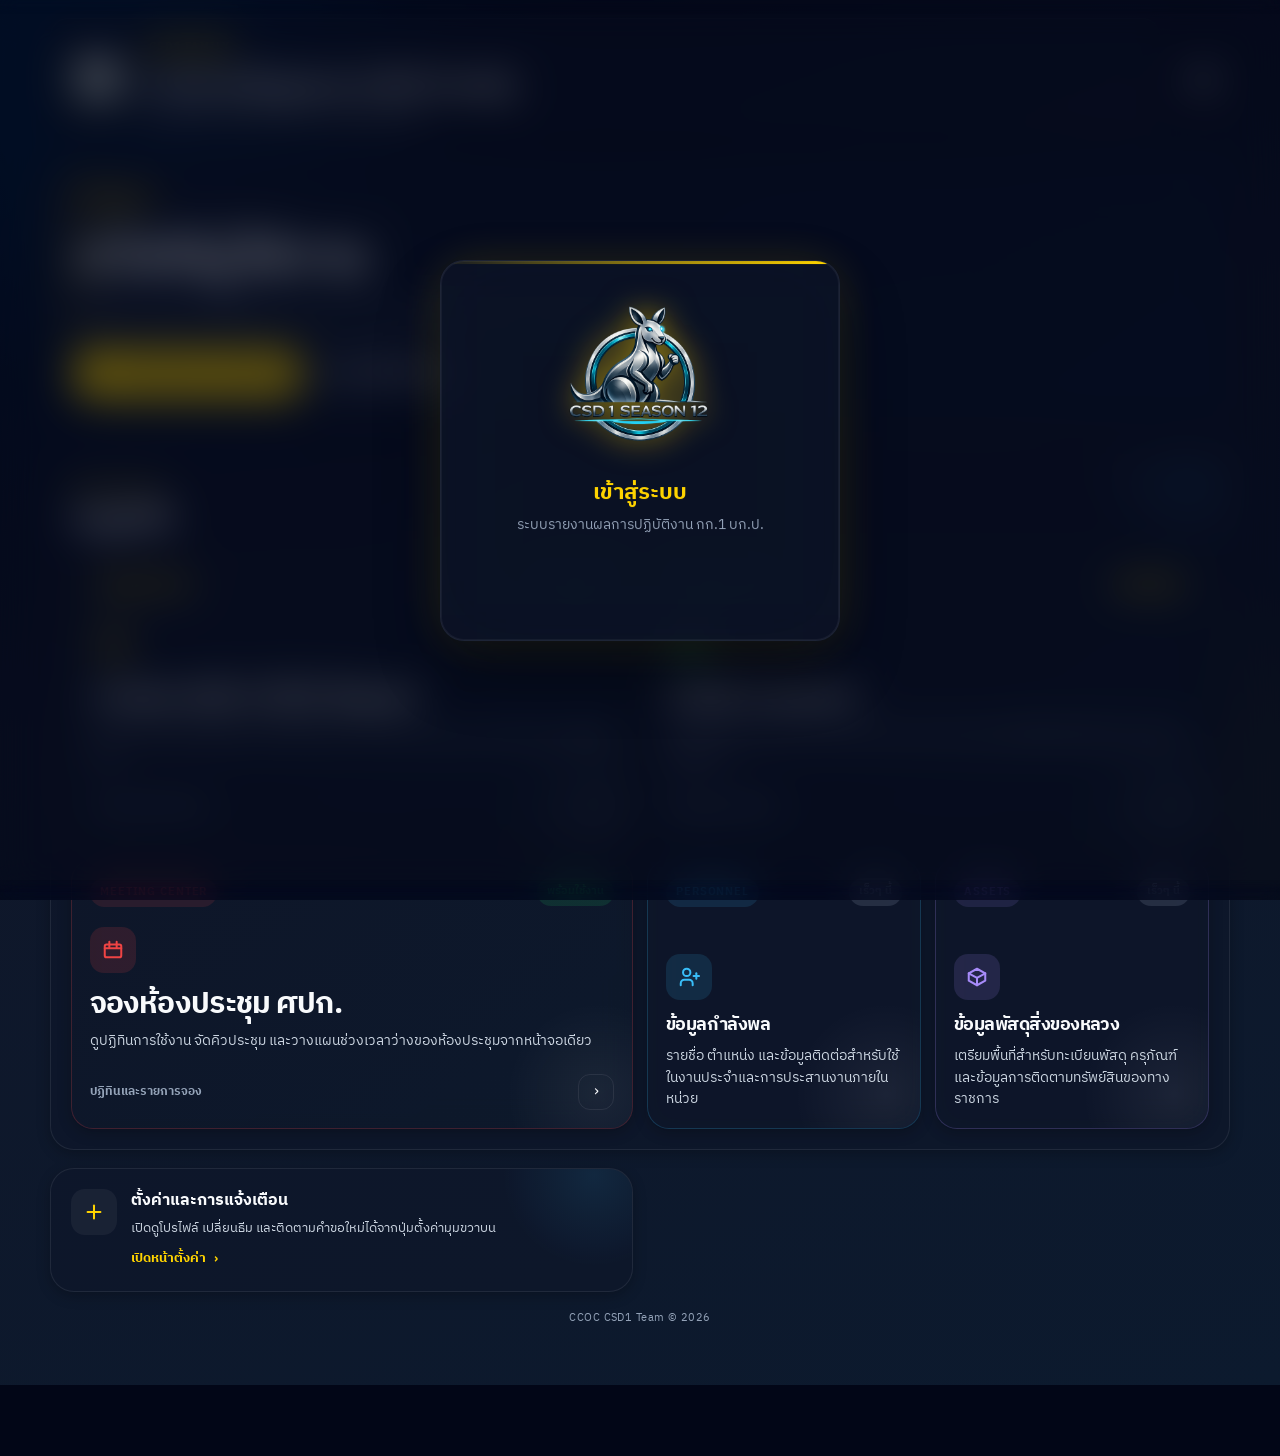
==== actionreport.html @ 83de43ba "Initial commit: CSD1 Family system" ====
<!DOCTYPE html>
<html lang="th" data-theme="dark">
<head>
<meta charset="UTF-8">
<meta name="viewport" content="width=device-width, initial-scale=1.0, maximum-scale=1.0, user-scalable=no, viewport-fit=cover">
<script src="page-transition.js"></script>
<meta name="apple-mobile-web-app-capable" content="yes">
<meta name="apple-mobile-web-app-status-bar-style" content="black-translucent">
<meta name="theme-color" content="#020617">
<meta name="mobile-web-app-capable" content="yes">
<title>รายงานผลการปฏิบัติงาน กก.1 บก.ป.</title>
<link rel="icon" type="image/png" href="web JJ logo.png">
<link rel="apple-touch-icon" href="web JJ logo.png">
<link rel="manifest" href="manifest.webmanifest">
<script src="app-shell-lock.js"></script>
<link rel="preconnect" href="https://fonts.googleapis.com">
<link href="https://fonts.googleapis.com/css2?family=IBM Plex Sans Thai:wght@300;400;500;600;700;800&display=swap" rel="stylesheet">
<script>
(() => {
  try {
    const t = localStorage.getItem('CSD1_THEME');
    if (t === 'light' || t === 'dark') {
      document.documentElement.setAttribute('data-theme', t);
    }
  } catch (_) {}
})();
</script>
<style>
/* ==================== THEME VARIABLES ==================== */
:root {
  --radius: 16px;
  --radius-sm: 10px;
  --transition: 0.3s cubic-bezier(0.4, 0, 0.2, 1);
}

[data-theme="dark"] {
  --primary: #0f172a;
  --primary-deep: #020617;
  --primary-surface: #1e293b;
  --accent: #FFD400;
  --accent-dim: #b8990a;
  --accent-glow: rgba(255, 212, 0, 0.5);
  --accent-glow-soft: rgba(255, 212, 0, 0.15);
  --success: #22c55e;
  --success-bg: rgba(34,197,94,0.12);
  --danger: #ef4444;
  --danger-bg: rgba(239,68,68,0.12);
  --text: #f1f5f9;
  --text-secondary: #cbd5e1;
  --text-muted: #64748b;
  --border: rgba(255,255,255,0.08);
  --border-accent: rgba(255,212,0,0.2);
  --card-bg: rgba(15, 23, 42, 0.7);
  --card-bg-solid: #1e293b;
  --input-bg: rgba(0,0,0,0.25);
  --input-bg-focus: rgba(0,0,0,0.35);
  --body-bg: linear-gradient(160deg, #020617 0%, #0f172a 40%, #0c1a2e 100%);
  --header-bg: transparent;
  --shadow-sm: 0 2px 8px rgba(0,0,0,0.3);
  --shadow-md: 0 8px 25px rgba(0,0,0,0.4);
  --shadow-lg: 0 15px 40px rgba(0,0,0,0.5);
  --toast-bg: #1e293b;
  --overlay: rgba(2, 6, 23, 0.85);
}

[data-theme="light"] {
  --primary: #ffffff;
  --primary-deep: #ffffff;
  --primary-surface: #ffffff;
  --accent: #d4a800;
  --accent-dim: #a38200;
  --accent-glow: rgba(180, 140, 0, 0.35);
  --accent-glow-soft: rgba(180, 140, 0, 0.08);
  --success: #16a34a;
  --success-bg: rgba(22,163,74,0.1);
  --danger: #dc2626;
  --danger-bg: rgba(220,38,38,0.1);
  --text: #0f172a;
  --text-secondary: #334155;
  --text-muted: #64748b;
  --border: rgba(0,0,0,0.1);
  --border-accent: rgba(180,140,0,0.25);
  --card-bg: rgba(255,255,255,0.8);
  --card-bg-solid: #ffffff;
  --input-bg: rgba(0,0,0,0.04);
  --input-bg-focus: rgba(0,0,0,0.06);
  --body-bg: #ffffff;
  --header-bg: transparent;
  --shadow-sm: 0 2px 8px rgba(0,0,0,0.06);
  --shadow-md: 0 8px 25px rgba(0,0,0,0.08);
  --shadow-lg: 0 15px 40px rgba(0,0,0,0.12);
  --toast-bg: #1e293b;
  --overlay: rgba(0, 0, 0, 0.5);
}

/* ==================== RESET ==================== */
* { margin: 0; padding: 0; box-sizing: border-box; font-family: 'IBM Plex Sans Thai', sans-serif; }

html {
  background-color: var(--primary-deep);
  overscroll-behavior: none;
  -webkit-text-size-adjust: 100%;
}

body {
  font-family: 'IBM Plex Sans Thai', sans-serif;
  background: var(--body-bg);
  color: var(--text);
  min-height: 100vh;
  min-height: 100dvh;
  line-height: 1.6;
  transition: background 0.5s, color 0.3s;
  overscroll-behavior: none;
  -webkit-tap-highlight-color: transparent;
  -webkit-touch-callout: none;
  padding-top: env(safe-area-inset-top);
  padding-bottom: env(safe-area-inset-bottom);
  padding-left: env(safe-area-inset-left);
  padding-right: env(safe-area-inset-right);
}

/* ==================== ANIMATIONS ==================== */
@keyframes fadeIn {
  from { opacity: 0; transform: translateY(12px); }
  to { opacity: 1; transform: translateY(0); }
}
@keyframes slideUp {
  from { opacity: 0; transform: translateY(40px) scale(0.97); }
  to { opacity: 1; transform: translateY(0) scale(1); }
}
@keyframes pulseGlow {
  0%, 100% { box-shadow: 0 0 0 4px var(--accent-glow-soft); }
  50% { box-shadow: 0 0 0 8px var(--accent-glow-soft), 0 0 25px var(--accent-glow-soft); }
}
@keyframes gradientFlow {
  0% { background-position: 0% 50%; }
  50% { background-position: 100% 50%; }
  100% { background-position: 0% 50%; }
}
@keyframes spin {
  to { transform: rotate(360deg); }
}
@keyframes shimmer {
  0% { background-position: -200% 0; }
  100% { background-position: 200% 0; }
}

/* ==================== SETTINGS MODAL ==================== */
.modal-overlay {
  position: fixed;
  inset: 0;
  background: var(--overlay);
  backdrop-filter: blur(8px);
  display: flex;
  align-items: center;
  justify-content: center;
  z-index: 3000;
  padding: 1rem;
  opacity: 0;
  pointer-events: none;
  transition: opacity 0.3s;
}
.modal-overlay.show {
  opacity: 1;
  pointer-events: auto;
}
.modal-card {
  background: var(--card-bg-solid);
  border: 1px solid var(--border);
  border-radius: 20px;
  padding: 2rem;
  width: 100%;
  max-width: 440px;
  box-shadow: var(--shadow-lg);
  transform: scale(0.9) translateY(20px);
  transition: transform 0.3s cubic-bezier(0.16, 1, 0.3, 1);
}
.modal-overlay.show .modal-card {
  transform: scale(1) translateY(0);
}
.modal-card h3 {
  font-size: 1.15rem;
  font-weight: 700;
  color: #FFD400;
  margin-bottom: 1.25rem;
}
.edit-request-confirm-card {
  max-width: 760px;
  max-height: min(84vh, 860px);
  overflow: auto;
}
.edit-request-confirm-subtitle {
  margin-top: -0.7rem;
  margin-bottom: 0.8rem;
  font-size: 0.85rem;
  color: var(--text-secondary);
}
.edit-request-confirm-body {
  display: grid;
  gap: 0.72rem;
}
.request-preview-badge {
  display: inline-flex;
  align-items: center;
  align-self: flex-start;
  border-radius: 999px;
  padding: 0.34rem 0.64rem;
  font-size: 0.76rem;
  font-weight: 800;
  letter-spacing: 0.01em;
}
.request-preview-badge.edit {
  border: 1px solid rgba(34, 197, 94, 0.5);
  background: rgba(22, 163, 74, 0.16);
  color: #86efac;
}
.request-preview-badge.delete {
  border: 1px solid rgba(239, 68, 68, 0.56);
  background: rgba(185, 28, 28, 0.17);
  color: #fecaca;
}
.request-preview-target,
.request-preview-note {
  border: 1px solid var(--border);
  border-radius: 12px;
  background: rgba(2, 6, 23, 0.35);
  padding: 0.64rem 0.74rem;
  font-size: 0.84rem;
  color: var(--text);
  line-height: 1.5;
}
.request-preview-note strong {
  color: var(--text-secondary);
}
.request-preview-list {
  display: grid;
  gap: 0.56rem;
  margin: 0;
  padding: 0;
  list-style: none;
}
.request-preview-item {
  border: 1px solid rgba(34, 197, 94, 0.46);
  border-radius: 11px;
  background: rgba(22, 163, 74, 0.12);
  padding: 0.56rem 0.66rem;
}
.request-preview-item-label {
  font-size: 0.79rem;
  font-weight: 800;
  color: #86efac;
}
.request-preview-item-values {
  margin-top: 0.28rem;
  font-size: 0.82rem;
  color: var(--text-secondary);
  line-height: 1.45;
}
.request-preview-item-values b {
  color: var(--text);
}
/* ==================== HEADER ==================== */
.header {
  background: var(--header-bg);
  padding: 1.5rem 1rem 1.25rem;
  text-align: center;
  box-shadow: 0 10px 40px rgba(0,0,0,0.5);
  border-bottom: 1px solid var(--border-accent);
  position: relative;
  z-index: 100;
}
.header-logo {
  width: 100px; height: 100px;
  object-fit: contain;
  /* ดึงตัวหนังสือขึ้นมาให้ชิดโลโก้มากขึ้น (ถ้ายังห่างไปปรับเป็น -10px หรือ -15px ได้ครับ) */
  margin-bottom: -5px; 
  filter: drop-shadow(0 0 12px var(--accent-glow));
  transition: filter 0.3s;
}

.header h1 {
  /* เพิ่มขนาดหัวข้อหลักจาก 1.35rem เป็น 1.6rem */
  font-size: 1.6rem; 
  margin-top: 0; /* บังคับไม่ให้มีระยะขอบบน */
  font-weight: 800;
  color: #FFD400;
  letter-spacing: 0.03em;
}

.header p {
  /* เพิ่มขนาดหัวข้อรองจาก 0.85rem เป็น 0.95rem */
  font-size: 0.95rem; 
  color: #94a3b8;
  margin-top: 0.1rem; /* ขยับให้ชิดหัวข้อหลักมากขึ้น */
}

/* User info bar - Glassmorphism */
.user-bar {
  display: flex;
  align-items: center;
  justify-content: space-between;
  gap: 0.75rem;
  margin-top: 0.85rem;
  padding: 0.7rem 0.85rem;
  border-radius: 14px;
  background: rgba(255,255,255,0.06);
  backdrop-filter: blur(16px);
  -webkit-backdrop-filter: blur(16px);
  border: 1px solid rgba(255,255,255,0.1);
  box-shadow: 0 4px 20px rgba(0,0,0,0.15), inset 0 1px 0 rgba(255,255,255,0.06);
  transition: var(--transition);
}
.user-bar:hover {
  border-color: rgba(255,212,0,0.15);
  box-shadow: 0 4px 24px rgba(0,0,0,0.2), inset 0 1px 0 rgba(255,255,255,0.08);
}
[data-theme="light"] .user-bar {
  background: linear-gradient(135deg, #1e293b, #0f172a);
  border: 1px solid rgba(255,255,255,0.08);
  box-shadow: 0 4px 20px rgba(15,23,42,0.3), inset 0 1px 0 rgba(255,255,255,0.06);
}
[data-theme="light"] .user-bar:hover {
  border-color: rgba(255,212,0,0.15);
  box-shadow: 0 4px 24px rgba(15,23,42,0.4), inset 0 1px 0 rgba(255,255,255,0.08);
}
[data-theme="light"] .user-bar .user-name {
  color: #f1f5f9;
}
[data-theme="light"] .user-bar .user-meta {
  color: #94a3b8;
}
.user-bar-left {
  display: flex;
  align-items: center;
  gap: 0.35rem;
  flex-shrink: 0;
}
.user-avatar {
  width: 44px; height: 44px;
  border-radius: 50%;
  background: linear-gradient(135deg, var(--accent), #f59e0b);
  display: flex;
  align-items: center;
  justify-content: center;
  font-size: 1rem;
  font-weight: 700;
  color: #0f172a;
  flex-shrink: 0;
  box-shadow: 0 2px 10px rgba(255,212,0,0.35), 0 0 0 2px rgba(255,212,0,0.18);
  text-transform: uppercase;
  overflow: hidden;
  transition: box-shadow 0.22s ease, transform 0.22s ease;
}
.user-avatar img {
  width: 100%;
  height: 100%;
  object-fit: cover;
  border-radius: 50%;
}
.user-details {
  display: flex;
  flex-direction: column;
  gap: 0.15rem;
  min-width: 0;
  text-align: right;
  align-items: flex-end;
}
.user-name {
  font-size: 0.82rem;
  font-weight: 600;
  color: var(--text);
  white-space: nowrap;
  overflow: hidden;
  text-overflow: ellipsis;
}
.user-divider {
  width: 1px;
  align-self: stretch;
  background: rgba(255,255,255,0.2);
  flex-shrink: 0;
  margin: 2px 0;
}
.user-role-badge {
  font-size: 0.6rem;
  font-weight: 600;
  padding: 0.1rem 0.45rem;
  border-radius: 20px;
  text-transform: uppercase;
  letter-spacing: 0.03em;
  white-space: nowrap;
  flex-shrink: 0;
}
.user-role-badge.admin {
  background: linear-gradient(135deg, rgba(239,68,68,0.15), rgba(239,68,68,0.25));
  color: #f87171;
  border: 1px solid rgba(239,68,68,0.2);
}
.user-role-badge.user {
  background: linear-gradient(135deg, rgba(59,130,246,0.12), rgba(59,130,246,0.2));
  color: #60a5fa;
  border: 1px solid rgba(59,130,246,0.2);
}
[data-theme="light"] .user-role-badge.admin {
  background: linear-gradient(135deg, rgba(239,68,68,0.15), rgba(239,68,68,0.25));
  color: #f87171;
  border: 1px solid rgba(239,68,68,0.2);
}
[data-theme="light"] .user-role-badge.user {
  background: linear-gradient(135deg, rgba(59,130,246,0.12), rgba(59,130,246,0.2));
  color: #60a5fa;
  border: 1px solid rgba(59,130,246,0.2);
}
.online-dot {
  width: 8px; height: 8px;
  border-radius: 50%;
  background: #22c55e;
  box-shadow: 0 0 6px rgba(34,197,94,0.5);
  animation: dotPulse 2s ease-in-out infinite;
  position: absolute;
  bottom: -1px; right: -1px;
  border: 2px solid rgba(15,23,42,0.8);
}
[data-theme="light"] .online-dot {
  border-color: rgba(15,23,42,0.8);
}
@keyframes dotPulse {
  0%, 100% { box-shadow: 0 0 4px rgba(34,197,94,0.4); }
  50% { box-shadow: 0 0 10px rgba(34,197,94,0.7), 0 0 20px rgba(34,197,94,0.3); }
}
.avatar-wrap {
  position: relative;
  flex-shrink: 0;
}

/* ==================== PROFILE DROPDOWN ==================== */
.user-profile-wrap {
  position: relative;
}
.user-profile-btn {
  display: flex;
  align-items: center;
  gap: 0.5rem;
  padding: 0.3rem 0.35rem 0.3rem 0.7rem;
  border: 1px solid transparent;
  border-radius: 50px;
  background: transparent;
  cursor: pointer;
  transition: var(--transition);
  font-family: inherit;
}
.user-profile-btn:hover {
  background: rgba(255,255,255,0.1);
  border-color: rgba(255,212,0,0.25);
}
.user-profile-btn:hover .user-avatar {
  box-shadow: 0 4px 16px rgba(255,212,0,0.55), 0 0 0 2.5px rgba(255,212,0,0.4);
  transform: scale(1.06);
}
.user-profile-btn:active {
  transform: scale(0.97);
}
[data-theme="light"] .user-profile-btn:hover {
  background: rgba(255,255,255,0.1);
  border-color: rgba(255,212,0,0.25);
}

.profile-menu {
  position: absolute;
  top: calc(100% + 8px);
  right: 0;
  display: flex;
  flex-direction: column;
  gap: 2px;
  padding: 6px;
  border-radius: 12px;
  background: var(--card-bg-solid);
  border: 1px solid var(--border);
  box-shadow: var(--shadow-md);
  opacity: 0;
  transform: scale(0.85) translateY(-6px);
  transform-origin: top right;
  pointer-events: none;
  transition: all 0.25s cubic-bezier(0.34, 1.56, 0.64, 1);
  z-index: 5000;
  min-width: 160px;
}
.profile-menu.show {
  opacity: 1;
  transform: scale(1) translateY(0);
  pointer-events: auto;
}
.profile-menu-option {
  display: flex;
  align-items: center;
  gap: 0.5rem;
  padding: 0.5rem 0.85rem;
  border-radius: 8px;
  border: none;
  background: transparent;
  color: var(--text);
  font-family: inherit;
  font-size: 0.8rem;
  font-weight: 500;
  cursor: pointer;
  white-space: nowrap;
  transition: var(--transition);
}
.profile-menu-option:hover {
  background: rgba(255,255,255,0.08);
}
.profile-menu-option.logout {
  color: #f87171;
}
.profile-menu-option.logout:hover {
  background: rgba(239,68,68,0.12);
}
.pm-icon { font-size: 0.95rem; }
.pm-icon-svg {
  flex-shrink: 0;
  filter: drop-shadow(0 0 4px rgba(248,113,113,0.6));
}
.profile-menu-option.logout:hover .pm-icon-svg {
  filter: drop-shadow(0 0 8px rgba(248,113,113,0.9));
}

/* ==================== SIDEBAR THEME SWITCH ==================== */
.app-sidebar-theme {
  margin-top: 0.9rem;
  padding-top: 0.95rem;
  border-top: 1px solid var(--border, rgba(255,255,255,0.14));
}
.app-sidebar-theme-label {
  margin: 0 0 0.55rem;
  font-size: 0.74rem;
  font-weight: 700;
  letter-spacing: 0.06em;
  text-transform: uppercase;
  color: var(--text-secondary, #94a3b8);
}
.app-theme-switch {
  position: relative;
  display: block;
  width: 56px;
  height: 32px;
  border-radius: 999px;
  border: 2px solid #bcc1ca;
  background: #d8dce1;
  cursor: pointer;
  transition: var(--transition);
}
.app-theme-switch:hover {
  box-shadow: 0 0 0 2px rgba(255, 212, 0, 0.22), 0 0 16px rgba(255, 212, 0, 0.28);
}
.app-theme-switch:hover .app-theme-switch-thumb {
  box-shadow: 0 0 0 2px rgba(255, 212, 0, 0.3), 0 0 18px rgba(255, 212, 0, 0.35);
}
[data-theme="dark"] .app-theme-switch {
  background: #252c36;
  border-color: #3d4654;
}
[data-theme="light"] .app-theme-switch {
  background: #d8dce1;
  border-color: #bcc1ca;
}
.app-theme-switch input {
  position: absolute;
  opacity: 0;
  pointer-events: none;
}
.app-theme-switch-track {
  position: relative;
  display: block;
  width: 100%;
  height: 100%;
  border-radius: inherit;
}
.app-theme-switch-thumb {
  position: absolute;
  top: 50%;
  left: 6px;
  transform: translateY(-50%);
  width: 20px;
  height: 20px;
  border-radius: 50%;
  background: rgba(255,255,255,0.96);
  color: #6b7280;
  display: inline-flex;
  align-items: center;
  justify-content: center;
  box-shadow: 0 8px 20px rgba(15, 23, 42, 0.2);
  transition: transform 0.28s ease, background 0.28s ease, color 0.28s ease, box-shadow 0.28s ease;
}
[data-theme="dark"] .app-theme-switch-thumb {
  transform: translate(24px, -50%);
  background: #05070b;
  color: #f8fafc;
  box-shadow: 0 8px 22px rgba(0, 0, 0, 0.5);
}
.app-theme-switch-sun,
.app-theme-switch-moon {
  width: 16px;
  height: 16px;
  stroke: currentColor;
  fill: none;
  stroke-width: 2.4;
  stroke-linecap: round;
  stroke-linejoin: round;
}
.app-theme-switch-moon {
  display: none;
}
[data-theme="dark"] .app-theme-switch-sun {
  display: none;
}
[data-theme="dark"] .app-theme-switch-moon {
  display: block;
}

/* ==================== APP SIDEBAR ==================== */
body.nav-open {
  overflow-x: hidden;
}
body.settings-open {
  overflow: hidden;
}
.app-nav-fab {
  position: fixed;
  top: calc(env(safe-area-inset-top) + 0.9rem);
  left: 1rem;
  width: 40px;
  height: 41px;
  border-radius: 0;
  border: none;
  background: transparent;
  color: #FFD400;
  cursor: pointer;
  appearance: none;
  -webkit-appearance: none;
  display: inline-flex;
  align-items: center;
  justify-content: center;
  box-shadow: none;
  z-index: 4305;
  transition: transform 0.18s ease, opacity 0.18s ease;
  padding: 0;
}
body.nav-open .app-nav-fab {
  opacity: 0;
  pointer-events: none;
  transform: translateX(-8px);
}
.app-nav-fab:hover {
  transform: translateY(-1px);
  box-shadow: none;
}
.app-nav-fab:active {
  transform: translateY(0);
}
.app-nav-fab svg {
  width: 40px;
  height: 41px;
  stroke: currentColor;
  stroke-width: 4.2;
  filter: drop-shadow(0 0 4px rgba(255, 212, 0, 0.22));
}
.app-nav-fab svg line {
  vector-effect: non-scaling-stroke;
}
.app-sidebar-overlay {
  position: fixed;
  inset: 0;
  background: transparent;
  backdrop-filter: none;
  -webkit-backdrop-filter: none;
  z-index: 4200;
  opacity: 0;
  pointer-events: none;
  transition: opacity 0.25s ease;
}
.app-sidebar-overlay.show {
  opacity: 0;
  pointer-events: none;
}
.app-sidebar {
  position: fixed;
  top: 0;
  left: 0;
  height: 100dvh;
  width: min(320px, 86vw);
  padding: calc(env(safe-area-inset-top) + 1rem) 0.9rem calc(env(safe-area-inset-bottom) + 1rem);
  /* darker glass background when open */
  background: rgba(6, 11, 29, 0.4);
  border-right: 1px solid rgba(255, 212, 0, 0.48);
  box-shadow: 0 24px 56px rgba(0, 0, 0, 0.34), inset 0 1px 0 rgba(255, 255, 255, 0.18);
  backdrop-filter: blur(26px) saturate(150%);
  -webkit-backdrop-filter: blur(26px) saturate(150%);
  transform: translateX(-105%);
  transition: transform 0.28s ease;
  z-index: 4301;
  display: flex;
  flex-direction: column;
  gap: 0.8rem;
  overflow: hidden;
}
.app-sidebar::before {
  content: "";
  position: absolute;
  inset: -12% -42% auto -28%;
  height: 42%;
  background: radial-gradient(circle, rgba(255, 255, 255, 0.24) 0%, rgba(255, 255, 255, 0) 72%);
  pointer-events: none;
}
.app-sidebar::after {
  content: "";
  position: absolute;
  inset: auto -24% 14% -26%;
  height: 40%;
  background: radial-gradient(circle, rgba(255, 212, 0, 0.22) 0%, rgba(255, 212, 0, 0) 70%);
  pointer-events: none;
}
.app-sidebar > * {
  position: relative;
  z-index: 1;
}
.app-sidebar.show {
  transform: translateX(0);
}
.app-sidebar-head {
  display: flex;
  align-items: center;
  justify-content: space-between;
  gap: 0.5rem;
  padding: 0.3rem 0.35rem 0.55rem;
  border-bottom: 1px solid rgba(255, 212, 0, 0.34);
}
.app-sidebar-title {
  font-size: 0.95rem;
  font-weight: 800;
  color: #FFD400;
}
.app-sidebar-close {
  width: 34px;
  height: 34px;
  aspect-ratio: 1 / 1;
  flex-shrink: 0;
  display: inline-flex;
  align-items: center;
  justify-content: center;
  padding: 0;
  border-radius: 10px;
  border: 1px solid rgba(255, 212, 0, 0.44);
  background: rgba(0, 0, 0, 0.22);
  color: #f8fafc;
  font-size: 1.2rem;
  cursor: pointer;
  backdrop-filter: blur(12px);
  -webkit-backdrop-filter: blur(12px);
  transition: var(--transition);
}
.app-sidebar-close:hover {
  background: rgba(220, 38, 38, 0.2);
  border-color: rgba(220, 38, 38, 0.55);
  color: #fca5a5;
  box-shadow: 0 0 14px rgba(220, 38, 38, 0.25);
}
.app-sidebar-nav {
  display: flex;
  flex-direction: column;
  gap: 0.35rem;
}
.app-sidebar-link {
  display: flex;
  align-items: center;
  gap: 0.65rem;
  padding: 0.65rem 0.72rem;
  border-radius: 10px;
  border: 1px solid rgba(255, 255, 255, 0.26);
  background: rgba(255, 255, 255, 0.08);
  color: #f8fafc;
  text-decoration: none;
  font-size: 0.86rem;
  font-weight: 600;
  transition: transform 0.2s ease, box-shadow 0.2s ease, border-color 0.2s ease, background 0.2s ease;
}
.app-sidebar-link svg {
  width: 16px;
  height: 16px;
  flex-shrink: 0;
  color: currentColor;
  stroke: currentColor;
  opacity: 0.95;
}
.app-sidebar-link:hover {
  transform: translateX(2px);
  background: rgba(255, 212, 0, 0.24);
  border-color: rgba(255, 212, 0, 0.66);
  box-shadow: 0 0 0 1px rgba(255, 212, 0, 0.22) inset, 0 10px 20px rgba(0, 0, 0, 0.2);
}
.app-sidebar-link.active {
  background: rgba(255, 212, 0, 0.4);
  border-color: rgba(255, 212, 0, 0.78);
  color: #001a33;
  box-shadow: 0 0 18px rgba(255, 212, 0, 0.26);
}
[data-theme="light"] .app-sidebar-overlay {
  background: transparent;
}
[data-theme="light"] .app-sidebar {
  background: rgba(255, 255, 255, 0.92);
  border-right-color: rgba(0, 38, 75, 0.28);
  box-shadow: 0 20px 44px rgba(14, 31, 58, 0.18), inset 0 1px 0 rgba(255, 255, 255, 0.8);
}
[data-theme="light"] .app-sidebar::before {
  background: radial-gradient(circle, rgba(255, 255, 255, 0.38) 0%, rgba(255, 255, 255, 0) 72%);
}
[data-theme="light"] .app-sidebar::after {
  background: radial-gradient(circle, rgba(0, 38, 75, 0.24) 0%, rgba(0, 38, 75, 0) 72%);
}
[data-theme="light"] .app-sidebar-head {
  border-bottom-color: rgba(0, 38, 75, 0.3);
}
[data-theme="light"] .app-sidebar-title {
  color: #00264B;
}
[data-theme="light"] .app-sidebar-close {
  border-color: rgba(0, 38, 75, 0.4);
  background: rgba(255, 255, 255, 0.42);
  color: #00264B;
}
[data-theme="light"] .app-sidebar-close:hover {
  background: rgba(0, 38, 75, 0.2);
  border-color: rgba(0, 38, 75, 0.62);
  color: #001a33;
  box-shadow: 0 0 14px rgba(0, 38, 75, 0.22);
}
[data-theme="light"] .app-sidebar-link {
  border-color: rgba(0, 38, 75, 0.26);
  background: rgba(0, 38, 75, 0.12);
  color: #00264B;
}
[data-theme="light"] .app-sidebar-link:hover {
  background: rgba(0, 38, 75, 0.2);
  border-color: rgba(0, 38, 75, 0.42);
  box-shadow: 0 0 0 1px rgba(0, 38, 75, 0.14) inset, 0 10px 18px rgba(0, 38, 75, 0.16);
}
[data-theme="light"] .app-sidebar-link.active {
  background: rgba(0, 38, 75, 0.36);
  border-color: rgba(0, 38, 75, 0.58);
  color: #ffffff;
  box-shadow: 0 0 16px rgba(0, 38, 75, 0.24);
}

.mobile-mini-nav {
  position: fixed;
  left: max(0.5rem, env(safe-area-inset-left));
  right: max(0.5rem, env(safe-area-inset-right));
  bottom: calc(env(safe-area-inset-bottom) + 0.35rem - 2px);
  height: 65px;
  padding: 0.25rem;
  border-radius: 14px;
  border: 1px solid rgba(148, 163, 184, 0.36);
  background: rgba(2, 6, 23, 0.94);
  box-shadow: 0 16px 30px rgba(0, 0, 0, 0.45);
  backdrop-filter: blur(18px) saturate(150%);
  -webkit-backdrop-filter: blur(18px) saturate(150%);
  z-index: 4307;
  display: none;
  gap: 0.15rem;
}
.mobile-mini-link,
.mobile-mini-settings {
  flex: 1;
  min-width: 0;
  height: 100%;
  border: none;
  border-radius: 14px;
  background: transparent;
  color: #f8fafc;
  font-size: 11px;
  font-weight: 700;
  letter-spacing: 0.01em;
  text-decoration: none;
  display: inline-flex;
  flex-direction: column;
  align-items: center;
  justify-content: center;
  gap: 0.1rem;
  transition: transform 0.18s ease, background 0.18s ease, color 0.18s ease;
}
.mobile-mini-link svg,
.mobile-mini-settings svg {
  width: 20px;
  height: 20px;
  stroke: currentColor;
  stroke-width: 2.2;
}
[data-theme="dark"] .mobile-mini-link.active {
  background: rgba(255, 212, 0, 0.16);
  color: #FFD400;
  box-shadow: 0 0 0 1px rgba(255, 212, 0, 0.42) inset, 0 0 14px rgba(255, 212, 0, 0.46);
  text-shadow: 0 0 10px rgba(255, 212, 0, 0.45);
}
[data-theme="dark"] .mobile-mini-link.active svg {
  filter: drop-shadow(0 0 6px rgba(255, 212, 0, 0.75));
}
.mobile-mini-settings {
  cursor: pointer;
  font-family: inherit;
  color: #f8fafc;
}
.mobile-mini-link:active,
.mobile-mini-settings:active {
  transform: scale(0.96);
}

.mobile-settings-overlay,
.mobile-settings-sheet {
  display: none;
}
.mobile-settings-overlay {
  position: fixed;
  inset: 0;
  background: rgba(2, 6, 23, 0.52);
  z-index: 4308;
  opacity: 0;
  pointer-events: none;
  transition: opacity 0.22s ease;
}
.mobile-settings-sheet {
  position: fixed;
  left: max(0.7rem, env(safe-area-inset-left));
  right: max(0.7rem, env(safe-area-inset-right));
  bottom: calc(env(safe-area-inset-bottom) + 5rem);
  background: rgba(0, 38, 75, 0.86);
  border: 1px solid rgba(255, 212, 0, 0.42);
  border-radius: 16px;
  box-shadow: 0 16px 30px rgba(0, 0, 0, 0.34);
  backdrop-filter: blur(18px) saturate(150%);
  -webkit-backdrop-filter: blur(18px) saturate(150%);
  z-index: 4309;
  padding: 0.75rem 0.85rem 0.9rem;
  opacity: 0;
  pointer-events: none;
  transform: translateY(14px);
  transition: opacity 0.22s ease, transform 0.22s ease;
}
.mobile-settings-overlay.show {
  opacity: 1;
  pointer-events: auto;
}
.mobile-settings-sheet.show {
  opacity: 1;
  pointer-events: auto;
  transform: translateY(0);
}
.mobile-settings-head {
  display: flex;
  align-items: center;
  justify-content: space-between;
  padding-bottom: 0.55rem;
  border-bottom: 1px solid rgba(255, 212, 0, 0.3);
}
.mobile-settings-title {
  font-size: 0.94rem;
  font-weight: 800;
  color: #FFD400;
}
.mobile-settings-close {
  width: 30px;
  height: 30px;
  aspect-ratio: 1 / 1;
  flex-shrink: 0;
  display: inline-flex;
  align-items: center;
  justify-content: center;
  padding: 0;
  border-radius: 9px;
  border: 1px solid rgba(255, 212, 0, 0.36);
  background: rgba(255, 255, 255, 0.08);
  color: #f8fafc;
  font-size: 1.1rem;
  line-height: 1;
  cursor: pointer;
  transition: background 0.2s ease, border-color 0.2s ease, color 0.2s ease;
}
.mobile-settings-close:hover {
  background: rgba(220, 38, 38, 0.2);
  border-color: rgba(220, 38, 38, 0.55);
  color: #fca5a5;
}
.mobile-settings-row {
  margin-top: 0.75rem;
  display: flex;
  align-items: center;
  justify-content: space-between;
  gap: 0.75rem;
}
.mobile-settings-label {
  font-size: 0.86rem;
  font-weight: 700;
  color: #f8fafc;
}
.mobile-settings-action {
  width: 100%;
  padding: 0.58rem 0.7rem;
  border-radius: 10px;
  border: 1px solid rgba(255, 212, 0, 0.34);
  background: rgba(255, 212, 0, 0.14);
  color: #f8fafc;
  font-family: inherit;
  font-size: 0.8rem;
  font-weight: 700;
  text-align: left;
  cursor: pointer;
  transition: var(--transition);
}
.mobile-settings-action:hover {
  background: rgba(255, 212, 0, 0.22);
  border-color: rgba(255, 212, 0, 0.52);
}
.sidebar-settings-action {
  margin-top: 0.65rem;
  width: 100%;
  padding: 0.7rem 0.62rem;
  border-radius: 10px;
  border: 1px solid rgba(255, 212, 0, 0.36);
  background: rgba(255, 212, 0, 0.16);
  color: #f8fafc;
  font-family: inherit;
  font-size: 0.78rem;
  font-weight: 700;
  text-align: left;
  cursor: pointer;
  transition: var(--transition);
}
.sidebar-settings-action:hover {
  background: rgba(255, 212, 0, 0.24);
  border-color: rgba(255, 212, 0, 0.58);
}

[data-theme="light"] .mobile-mini-nav {
  background: rgba(0, 38, 75, 0.6);
  border-color: rgba(0, 38, 75, 0.36);
  box-shadow: 0 12px 24px rgba(0, 38, 75, 0.18);
}
[data-theme="light"] .mobile-mini-link,
[data-theme="light"] .mobile-mini-settings {
  color: #f8fafc;
}
[data-theme="light"] .mobile-mini-link.active {
  background: rgba(0, 38, 75, 0.32);
  color: #ffffff;
}
[data-theme="light"] .mobile-settings-overlay {
  background: rgba(0, 38, 75, 0.28);
}
[data-theme="light"] .mobile-settings-sheet {
  background: rgba(255, 255, 255, 0.98);
  border-color: rgba(0, 38, 75, 0.38);
  box-shadow: 0 16px 30px rgba(0, 38, 75, 0.18);
}
[data-theme="light"] .mobile-settings-head {
  border-bottom-color: rgba(0, 38, 75, 0.26);
}
[data-theme="light"] .mobile-settings-title,
[data-theme="light"] .mobile-settings-label {
  color: #00264B;
}
[data-theme="light"] .mobile-settings-action {
  border-color: rgba(255, 255, 255, 0.32);
  background: rgba(255, 255, 255, 0.16);
  color: #f8fafc;
}
[data-theme="light"] .mobile-settings-action:hover {
  background: rgba(255, 255, 255, 0.24);
}
[data-theme="light"] .mobile-settings-close {
  border-color: rgba(0, 38, 75, 0.32);
  background: rgba(255, 255, 255, 0.5);
  color: #00264B;
}
[data-theme="light"] .sidebar-settings-action {
  border-color: rgba(255, 255, 255, 0.34);
  background: rgba(255, 255, 255, 0.18);
  color: #00264B;
}
[data-theme="light"] .sidebar-settings-action:hover {
  background: rgba(255, 255, 255, 0.26);
}

@media (max-width: 900px) {
  body {
    padding-bottom: calc(env(safe-area-inset-bottom) + 0.45rem + 89px);
  }
  .app-nav-fab {
    display: none !important;
  }
  .mobile-mini-nav,
  .mobile-settings-overlay,
  .mobile-settings-sheet {
    display: block;
  }
  .mobile-mini-nav {
    display: flex;
  }
  .app-sidebar-theme {
    display: none;
  }
}

/* ── Mobile bottom fade veil (covers safe-area + blends content under nav) ── */
.mobile-nav-fade {
  display: none !important;
}
@media (max-width: 900px) {
  .mobile-nav-fade {
    display: block;
    position: fixed;
    left: 0;
    right: 0;
    bottom: 0;
    height: calc(env(safe-area-inset-bottom) + 90px);
    background: linear-gradient(to top, rgba(2, 6, 23, 0.5) 0%, transparent 100%);
    pointer-events: none;
    z-index: 4306;
    transition: opacity 0.22s ease;
  }
  [data-theme="light"] .mobile-nav-fade {
    background: linear-gradient(to top, rgba(255, 255, 255, 0.5) 0%, transparent 100%);
  }
  body.mobile-loading-data .mobile-nav-fade {
    opacity: 0;
  }
}

/* ==================== CONTAINER ==================== */
.container {
  max-width: 760px;
  margin: 0 auto;
  padding: 1.25rem 1rem 3rem;
}

/* ==================== STEPPER ==================== */
.stepper {
  display: flex;
  justify-content: center;
  margin: 1.25rem 0 1.75rem;
}
.step {
  flex: 1;
  text-align: center;
  position: relative;
}
.step::before {
  content: '';
  position: absolute;
  top: 19px;
  left: -50%;
  width: 100%;
  height: 2px;
  background: var(--border);
  z-index: 0;
  transition: background 0.4s;
}
.step:first-child::before { display: none; }
.step.done::before,
.step.active::before { background: var(--accent); }

.step-circle {
  width: 40px; height: 40px;
  border-radius: 50%;
  background: var(--primary-surface);
  border: 2px solid var(--border);
  color: var(--text-muted);
  display: flex;
  align-items: center;
  justify-content: center;
  margin: 0 auto;
  font-weight: 700;
  font-size: 0.95rem;
  position: relative;
  z-index: 1;
  transition: var(--transition);
}
.step.active .step-circle {
  background: var(--accent);
  color: #001a33;
  border-color: #FFD400;
  animation: pulseGlow 2.5s ease-in-out infinite;
}
.step.done .step-circle {
  background: var(--success);
  color: white;
  border-color: var(--success);
}
.step-label {
  margin-top: 0.4rem;
  font-size: 0.72rem;
  font-weight: 500;
  color: var(--text-muted);
  transition: color 0.3s;
}
.step.active .step-label { color: #FFD400; font-weight: 600; }
.step.done .step-label { color: var(--success); }

.edit-request-banner {
  display: none;
  margin: -0.4rem 0 1rem;
  border: 1px solid rgba(34, 197, 94, 0.42);
  border-radius: 12px;
  background: rgba(22, 163, 74, 0.12);
  padding: 0.75rem 0.85rem;
}
.edit-request-banner.show {
  display: block;
}
.edit-request-title {
  font-size: 0.82rem;
  font-weight: 800;
  color: #86efac;
}
.edit-request-subtitle {
  margin-top: 0.2rem;
  font-size: 0.74rem;
  color: var(--text-secondary);
}
.edit-request-changed-list {
  margin-top: 0.5rem;
  display: flex;
  flex-wrap: wrap;
  gap: 0.34rem;
}
.edit-request-chip {
  display: inline-flex;
  align-items: center;
  border-radius: 999px;
  border: 1px solid rgba(34, 197, 94, 0.46);
  background: rgba(22, 163, 74, 0.18);
  color: #bbf7d0;
  font-size: 0.72rem;
  font-weight: 700;
  line-height: 1;
  padding: 0.34rem 0.58rem;
}
.edit-request-action-panel {
  margin-top: 0.62rem;
  padding-top: 0.62rem;
  border-top: 1px dashed rgba(34, 197, 94, 0.4);
}
.edit-request-type-group {
  display: grid;
  grid-template-columns: minmax(0, 1fr);
  gap: 0;
  margin-bottom: 0.6rem;
}
.edit-request-type-pill {
  position: relative;
  display: flex;
  align-items: center;
  justify-content: center;
  min-height: 42px;
  border-radius: 10px;
  border: 1px solid rgba(148, 163, 184, 0.44);
  background: rgba(2, 6, 23, 0.45);
  color: var(--text-secondary);
  font-size: 0.79rem;
  font-weight: 800;
  letter-spacing: 0.01em;
  cursor: pointer;
  transition: var(--transition);
}
.edit-request-type-pill input {
  position: absolute;
  inset: 0;
  opacity: 0;
  pointer-events: none;
}
.edit-request-type-pill.active {
  border-color: rgba(34, 197, 94, 0.64);
  background: rgba(22, 163, 74, 0.2);
  color: #bbf7d0;
  box-shadow: 0 0 0 2px rgba(34, 197, 94, 0.15);
}
.edit-request-delete-fields {
  display: none;
  margin-bottom: 0.58rem;
  padding: 0.62rem;
  border: 1px dashed rgba(251, 191, 36, 0.54);
  border-radius: 10px;
  background: rgba(251, 191, 36, 0.08);
}
.edit-request-note-field {
  margin-bottom: 0;
}
.edit-request-note-field textarea {
  min-height: 72px;
}

/* ==================== CARD ==================== */
.card {
  background: var(--card-bg);
  border-radius: var(--radius);
  padding: 1.75rem;
  margin-bottom: 1.25rem;
  border: 1px solid var(--border);
  backdrop-filter: blur(12px);
  box-shadow: var(--shadow-md);
  animation: fadeIn 0.35s ease;
  transition: transform 0.3s, box-shadow 0.3s, border-color 0.3s;
}
.card:hover {
  transform: translateY(-2px);
  box-shadow: var(--shadow-lg), 0 0 20px var(--accent-glow-soft);
  border-color: var(--border-accent);
}

.card-title {
  font-size: 1.05rem;
  font-weight: 700;
  color: #FFD400;
  margin-bottom: 1.2rem;
  padding-bottom: 0.75rem;
  border-bottom: 1px solid var(--border-accent);
  display: flex;
  align-items: center;
  gap: 0.5rem;
}
.card-title .icon { font-size: 1.15rem; }

/* ==================== FORM FIELDS ==================== */
.field { margin-bottom: 1rem; }
.field label {
  display: block;
  font-size: 0.85rem;
  font-weight: 600;
  color: var(--text-secondary);
  margin-bottom: 0.35rem;
}
.field label .req { color: var(--danger); margin-left: 2px; }

/* Error highlight glow */
@keyframes errorShake {
  0%, 100% { transform: translateX(0); }
  20%, 60% { transform: translateX(-4px); }
  40%, 80% { transform: translateX(4px); }
}
.field-error input,
.field-error select,
.field-error textarea {
  border-color: var(--danger) !important;
  box-shadow: 0 0 0 3px rgba(239,68,68,0.25), 0 0 12px rgba(239,68,68,0.15) !important;
}
.field-error .radio-group {
  border: 1.5px solid var(--danger);
  border-radius: var(--radius-sm);
  padding: 0.5rem;
  box-shadow: 0 0 0 3px rgba(239,68,68,0.25), 0 0 12px rgba(239,68,68,0.15);
}
.field-error {
  animation: errorShake 0.4s ease;
}

.edit-field-changed {
  border-color: rgba(34, 197, 94, 0.6) !important;
  box-shadow: 0 0 0 3px rgba(34, 197, 94, 0.2), 0 0 14px rgba(34, 197, 94, 0.2) !important;
  background: rgba(22, 163, 74, 0.1) !important;
}
.edit-field-changed label {
  color: #86efac !important;
}
[data-theme="light"] .edit-request-banner {
  border-color: rgba(22, 163, 74, 0.35);
  background: rgba(22, 163, 74, 0.12);
}
[data-theme="light"] .edit-request-title {
  color: #166534;
}
[data-theme="light"] .edit-request-chip {
  border-color: rgba(22, 163, 74, 0.34);
  background: rgba(22, 163, 74, 0.16);
  color: #166534;
}
[data-theme="light"] .edit-request-type-pill {
  border-color: rgba(148, 163, 184, 0.45);
  background: rgba(255, 255, 255, 0.82);
  color: #334155;
}
[data-theme="light"] .edit-request-type-pill.active {
  border-color: rgba(22, 163, 74, 0.52);
  background: rgba(22, 163, 74, 0.16);
  color: #166534;
}
[data-theme="light"] .edit-request-delete-fields {
  border-color: rgba(180, 83, 9, 0.36);
  background: rgba(251, 191, 36, 0.14);
}
[data-theme="light"] .edit-field-changed {
  border-color: rgba(22, 163, 74, 0.42) !important;
  box-shadow: 0 0 0 3px rgba(22, 163, 74, 0.14), 0 0 10px rgba(22, 163, 74, 0.14) !important;
  background: rgba(22, 163, 74, 0.08) !important;
}
[data-theme="light"] .edit-field-changed label {
  color: #166534 !important;
}
[data-theme="light"] .request-preview-badge.edit {
  border-color: rgba(22, 163, 74, 0.42);
  background: rgba(22, 163, 74, 0.18);
  color: #166534;
}
[data-theme="light"] .request-preview-badge.delete {
  border-color: rgba(220, 38, 38, 0.42);
  background: rgba(220, 38, 38, 0.16);
  color: #991b1b;
}
[data-theme="light"] .request-preview-target,
[data-theme="light"] .request-preview-note {
  background: rgba(255, 255, 255, 0.86);
}
[data-theme="light"] .request-preview-item {
  border-color: rgba(22, 163, 74, 0.34);
  background: rgba(22, 163, 74, 0.14);
}
[data-theme="light"] .request-preview-item-label {
  color: #166534;
}
.field input,
.field select,
.field textarea {
  width: 100%;
  padding: 0.7rem 0.9rem;
  border-radius: var(--radius-sm);
  border: 1.5px solid var(--border);
  background: var(--input-bg);
  color: var(--text);
  font-family: 'IBM Plex Sans Thai', sans-serif;
  font-size: 0.95rem;
  transition: var(--transition);
  -webkit-appearance: none;
}
.field input:focus,
.field select:focus,
.field textarea:focus {
  outline: none;
  border-color: #FFD400;
  box-shadow: 0 0 0 3px var(--accent-glow-soft), 0 0 15px var(--accent-glow-soft);
  background: var(--input-bg-focus);
}
.field input:hover,
.field select:hover,
.field textarea:hover {
  border-color: rgba(255,212,0,0.3);
}
.field textarea {
  resize: vertical;
  min-height: 85px;
}
.field input[type="date"],
.field input[type="time"] {
  min-height: 2.75rem;
}
.field input[type="date"]::-webkit-datetime-edit-text,
.field input[type="date"]::-webkit-datetime-edit-month-field,
.field input[type="date"]::-webkit-datetime-edit-day-field,
.field input[type="date"]::-webkit-datetime-edit-year-field,
.field input[type="time"]::-webkit-datetime-edit-text,
.field input[type="time"]::-webkit-datetime-edit-hour-field,
.field input[type="time"]::-webkit-datetime-edit-minute-field {
  color: var(--text);
}
.field input[type="date"]:invalid::-webkit-datetime-edit,
.field input[type="time"]:invalid::-webkit-datetime-edit {
  color: var(--text-muted);
}
.field select {
  background-image: url("data:image/svg+xml,%3Csvg xmlns='http://www.w3.org/2000/svg' width='12' height='12' viewBox='0 0 12 12'%3E%3Cpath fill='%2394a3b8' d='M6 8L1 3h10z'/%3E%3C/svg%3E");
  background-repeat: no-repeat;
  background-position: right 0.75rem center;
  padding-right: 2rem;
}
.field .hint {
  font-size: 0.75rem;
  color: var(--text-muted);
  margin-top: 0.3rem;
}

/* ===== INPUT WITH BUTTON (Coordinates) ===== */
.input-with-btn {
  display: flex;
  gap: 0.5rem;
  align-items: stretch;
}
.input-with-btn input {
  flex: 1;
  min-width: 0;
}
.btn-map {
  display: inline-flex;
  align-items: center;
  gap: 0.4rem;
  padding: 0.55rem 1rem;
  border: 1.5px solid var(--accent);
  border-radius: var(--radius-sm);
  background: linear-gradient(135deg, rgba(255,212,0,0.08), rgba(255,212,0,0.15));
  color: #FFD400;
  font-family: 'IBM Plex Sans Thai', sans-serif;
  font-size: 0.82rem;
  font-weight: 600;
  cursor: pointer;
  transition: var(--transition);
  white-space: nowrap;
  flex-shrink: 0;
}
.btn-map:hover {
  background: linear-gradient(135deg, rgba(255,212,0,0.15), rgba(255,212,0,0.25));
  box-shadow: 0 0 12px var(--accent-glow-soft);
  transform: translateY(-1px);
}
.btn-map:active {
  transform: translateY(0);
}
.btn-map svg {
  flex-shrink: 0;
}
.field-hint {
  display: block;
  font-size: 0.72rem;
  color: var(--text-muted);
  margin-top: 0.3rem;
  opacity: 0.7;
}
.foreign-toggle {
  display: inline-flex;
  align-items: center;
  gap: 0.45rem;
  margin-top: 0.55rem;
  color: var(--text-secondary);
  font-size: 0.82rem;
  font-weight: 600;
  cursor: pointer;
  user-select: none;
}
.foreign-toggle input[type="checkbox"] {
  width: 1rem;
  height: 1rem;
  accent-color: #FFD400;
}
.foreign-fields,
.row.foreign-fields {
  display: none;
}
.foreign-fields.active,
.row.foreign-fields.active {
  display: grid;
}
.identity-toggle-field {
  margin-top: 0.25rem;
  margin-bottom: 0.9rem;
}
.identity-toggle-field .pill-group {
  margin-top: 0;
}
.identity-toggle-field .pill-option label {
  padding: 0.45rem 1rem;
  font-size: 0.82rem;
  font-weight: 600;
}
.identity-toggle-field .pill-option input:checked + label {
  color: #001a33;
}
.identity-thai-field {
  display: block;
}
.identity-thai-field.hidden {
  display: none;
}
.warrant-list,
.suspect-list {
  display: flex;
  flex-direction: column;
  gap: 1rem;
}
.warrant-item,
.suspect-item {
  border: 1px solid var(--border);
  border-radius: var(--radius-sm);
  padding: 1rem;
  background: rgba(0, 38, 75, 0.12);
}
[data-theme="light"] .warrant-item,
[data-theme="light"] .suspect-item {
  background: rgba(0, 38, 75, 0.04);
}
.warrant-item-head,
.suspect-item-head {
  display: flex;
  justify-content: space-between;
  align-items: center;
  gap: 0.6rem;
  margin-bottom: 0.85rem;
}
.warrant-item-title,
.suspect-item-title {
  font-size: 0.86rem;
  font-weight: 700;
  color: #FFD400;
}
.warrant-remove-btn,
.suspect-remove-btn {
  font-family: 'IBM Plex Sans Thai', sans-serif;
  -webkit-appearance: none;
  appearance: none;
  border: 1px solid var(--border);
  border-radius: 999px;
  background: transparent;
  color: var(--text-secondary);
  padding: 0.2rem 0.7rem;
  font-size: 0.75rem;
  font-weight: 600;
  cursor: pointer;
}
.warrant-remove-btn:hover,
.suspect-remove-btn:hover {
  border-color: var(--danger);
  color: var(--danger);
}
.warrant-work-title {
  margin-top: 0.75rem;
  padding-top: 0.75rem;
  border-top: 1px dashed var(--border-accent);
  font-size: 0.76rem;
  font-weight: 700;
  color: var(--text-secondary);
}
.warrant-actions {
  margin-top: 0.85rem;
}
.btn-add-warrant {
  font-family: 'IBM Plex Sans Thai', sans-serif;
  width: 100%;
}
.global-work-hidden {
  display: none !important;
}
.warrant-only-note {
  display: none;
}
.warrant-only-note.show {
  display: block;
}
.sungna-media-note {
  display: none;
}
.sungna-media-note.show {
  display: block;
}

.row {
  display: grid;
  grid-template-columns: 1fr 1fr;
  gap: 0.75rem;
}

/* ==================== RADIO GROUP ==================== */
.radio-group {
  display: flex;
  flex-wrap: wrap;
  gap: 0.5rem;
  margin-top: 0.25rem;
}
.radio-option { position: relative; }
.radio-option input[type="radio"] {
  position: absolute;
  opacity: 0;
  width: 0; height: 0;
}
.radio-option label {
  display: inline-block;
  padding: 0.5rem 1rem;
  border: 1.5px solid var(--border);
  border-radius: 50px;
  cursor: pointer;
  font-size: 0.85rem;
  font-weight: 500;
  color: var(--text-muted);
  background: var(--input-bg);
  transition: var(--transition);
  user-select: none;
}
.radio-option label:hover {
  border-color: var(--accent-dim);
  color: var(--text);
  transform: translateY(-1px);
  box-shadow: 0 3px 10px rgba(0,0,0,0.15);
}
.radio-option input:checked + label {
  border-color: #FFD400;
  background: var(--accent);
  color: #001a33;
  font-weight: 600;
  box-shadow: 0 0 15px var(--accent-glow-soft);
}

/* ==================== BUTTONS ==================== */
.btn-row {
  display: flex;
  gap: 0.75rem;
  margin-top: 1.5rem;
}
.btn-row-half {
  margin-top: 1.5rem;
}
.btn-row-half + .btn-row {
  margin-top: 0.75rem;
}
/* Navigation rows: back button left on desktop via order */
.btn-row-nav .btn-back { order: -1; }

.btn {
  flex: 1;
  padding: 0.8rem 1.25rem;
  border-radius: var(--radius-sm);
  font-family: 'IBM Plex Sans Thai', sans-serif;
  font-size: 0.95rem;
  font-weight: 600;
  border: none;
  cursor: pointer;
  transition: var(--transition);
  display: flex;
  align-items: center;
  justify-content: center;
  gap: 0.4rem;
  position: relative;
  overflow: hidden;
}
.btn::after {
  content: '';
  position: absolute;
  inset: 0;
  background: linear-gradient(90deg, transparent, rgba(255,255,255,0.1), transparent);
  background-size: 200% 100%;
  opacity: 0;
  transition: opacity 0.3s;
}
.btn:hover::after {
  opacity: 1;
  animation: shimmer 1.5s ease;
}

.btn-primary {
  background: var(--accent);
  color: #001a33;
  font-weight: 700;
}
.btn-primary:hover {
  box-shadow: 0 0 25px var(--accent-glow), 0 5px 15px rgba(0,0,0,0.2);
  transform: translateY(-2px);
}
.btn-primary:active { transform: translateY(0) scale(0.98); }

.btn-outline {
  background: transparent;
  color: var(--text);
  border: 1.5px solid var(--border);
}
.btn-outline:hover {
  border-color: #FFD400;
  color: #FFD400;
  box-shadow: 0 0 15px var(--accent-glow-soft);
  transform: translateY(-1px);
}

.btn-success {
  background: rgba(0,26,51,0.8);
  color: #FFD400;
  border: 1.5px solid var(--accent);
}
.btn-success:hover {
  background: rgba(0,38,75,0.9);
  box-shadow: 0 0 20px var(--accent-glow-soft);
  transform: translateY(-1px);
}

.btn-accent {
  background: var(--accent);
  color: #001a33;
  font-weight: 700;
}
.btn-accent:hover {
  box-shadow: 0 0 25px var(--accent-glow), 0 5px 15px rgba(0,0,0,0.2);
  transform: translateY(-2px);
}

.btn-line {
  background: #06c755;
  color: #fff;
  font-weight: 700;
}
.btn-line:hover {
  background: #05b34c;
  box-shadow: 0 0 20px rgba(6,199,85,0.4), 0 5px 15px rgba(0,0,0,0.2);
  transform: translateY(-2px);
}

.btn:disabled {
  opacity: 0.5;
  cursor: not-allowed;
  transform: none !important;
  box-shadow: none !important;
}

/* ==================== SECTION TOGGLE ==================== */
.section-hidden { display: none; }

/* ==================== LEADER INFO ==================== */
.leader-info {
  background: var(--accent-glow-soft);
  border: 1px solid var(--border-accent);
  border-radius: var(--radius-sm);
  padding: 0.75rem 1rem;
  font-size: 0.85rem;
  margin-top: 0.5rem;
  display: none;
  transition: var(--transition);
}
.leader-info.visible { display: block; animation: fadeIn 0.3s ease; }
.leader-info strong { color: #FFD400; }

/* ==================== REPORT BOX ==================== */
.report-warning {
  font-size: 0.78rem;
  color: var(--danger);
  margin: 0.25rem 0 0.6rem 0;
  font-weight: 500;
}
.report-box {
  background: var(--input-bg);
  border: 1.5px solid var(--border);
  border-radius: var(--radius-sm);
  padding: 1.25rem;
  white-space: pre-wrap;
  font-family: 'IBM Plex Sans Thai', sans-serif;
  font-size: 0.9rem;
  line-height: 1.8;
  color: var(--text);
  width: 100%;
  min-height: 300px;
  max-height: 600px;
  overflow-y: auto;
  margin-bottom: 0.5rem;
  resize: vertical;
  transition: var(--transition);
  box-sizing: border-box;
}
.report-box:focus {
  outline: none;
  border-color: #FFD400;
  box-shadow: 0 0 0 3px var(--accent-glow-soft), 0 0 15px var(--accent-glow-soft);
}
.report-box.edited {
  border-color: rgba(255, 212, 0, 0.35);
}

/* ---- Report meta bar ---- */
.report-meta {
  display: flex;
  justify-content: space-between;
  align-items: center;
  font-size: 0.75rem;
  color: var(--text-muted);
  margin-bottom: 1rem;
  padding: 0 0.25rem;
}
.report-edited-badge {
  background: var(--accent-glow-soft);
  color: #FFD400;
  padding: 0.15rem 0.6rem;
  border-radius: 6px;
  font-size: 0.7rem;
  font-weight: 600;
  opacity: 0;
  transform: scale(0.9);
  transition: opacity 0.3s, transform 0.3s;
}
.report-box.edited ~ .report-meta .report-edited-badge {
  opacity: 1;
  transform: scale(1);
}

/* ---- Regenerate button ---- */
.btn-regen {
  margin-left: auto;
  background: transparent;
  border: 1.5px solid var(--border);
  border-radius: 8px;
  color: var(--text-muted);
  cursor: pointer;
  padding: 0.3rem 0.45rem;
  display: flex;
  align-items: center;
  transition: var(--transition);
}
.btn-regen:hover {
  color: #FFD400;
  border-color: #FFD400;
  box-shadow: 0 0 12px var(--accent-glow-soft);
  transform: rotate(-30deg);
}

/* ---- Action label ---- */
.action-label {
  font-size: 0.72rem;
  font-weight: 600;
  color: var(--text-muted);
  text-transform: uppercase;
  letter-spacing: 0.05em;
  margin-bottom: 0.5rem;
}

/* ==================== RESULT MODAL ==================== */
.result-overlay {
  position: fixed;
  inset: 0;
  background: rgba(0,0,0,0.5);
  backdrop-filter: blur(12px);
  -webkit-backdrop-filter: blur(12px);
  display: flex;
  align-items: center;
  justify-content: center;
  z-index: 4000;
  padding: 1rem;
  opacity: 0;
  pointer-events: none;
  transition: opacity 0.3s;
}
.result-overlay.show {
  opacity: 1;
  pointer-events: auto;
}
.result-modal {
  background: var(--card-bg-solid);
  border: 1px solid var(--border);
  border-radius: 24px;
  padding: 2.5rem 2rem;
  width: 100%;
  max-width: 360px;
  text-align: center;
  box-shadow: 0 30px 70px rgba(0,0,0,0.5), 0 0 40px rgba(34,197,94,0.1);
  transform: scale(0.9) translateY(20px);
  transition: transform 0.3s cubic-bezier(0.16, 1, 0.3, 1);
}
.result-overlay.show .result-modal {
  transform: scale(1) translateY(0);
}
.result-icon {
  width: 64px; height: 64px;
  border-radius: 50%;
  background: rgba(34,197,94,0.15);
  color: #22c55e;
  font-size: 2rem;
  display: flex;
  align-items: center;
  justify-content: center;
  margin: 0 auto 1rem;
  box-shadow: 0 0 20px rgba(34,197,94,0.2);
}
.result-title {
  font-size: 1.25rem;
  font-weight: 700;
  color: #22c55e;
  margin-bottom: 0.5rem;
}
.result-desc {
  font-size: 0.85rem;
  color: var(--text-muted);
  line-height: 1.5;
}

/* ==================== FEATURE ANNOUNCEMENT ==================== */
body.feature-announcement-open {
  overflow: hidden;
}

body.feature-announcement-open > *:not(#featureAnnouncementOverlay) {
  pointer-events: none !important;
}

.feature-announcement-overlay {
  position: fixed;
  inset: 0;
  background: rgba(2, 6, 23, 0.82);
  backdrop-filter: blur(10px);
  -webkit-backdrop-filter: blur(10px);
  display: flex;
  align-items: center;
  justify-content: center;
  z-index: 20000;
  padding: 1rem;
  opacity: 0;
  pointer-events: none;
  transition: opacity 0.32s ease;
  isolation: isolate;
}

.feature-announcement-overlay.show {
  opacity: 1;
  pointer-events: auto;
}

.feature-announcement-card {
  width: min(760px, 96vw);
  border-radius: 24px;
  border: 1px solid rgba(255, 212, 0, 0.46);
  background: linear-gradient(180deg, #00264B 0%, #001a33 43%, #020717 43%, #020717 100%);
  box-shadow:
    0 0 0 1px rgba(255, 212, 0, 0.12),
    0 28px 70px rgba(0, 0, 0, 0.65),
    0 0 60px rgba(255, 212, 0, 0.08);
  overflow: hidden;
  transform: translateY(24px) scale(0.93);
  transition: transform 0.45s cubic-bezier(0.16, 1, 0.3, 1);
  position: relative;
  animation: cardBorderGlow 3.2s ease-in-out infinite;
}

.feature-announcement-card::after {
  content: "";
  position: absolute;
  inset: 0;
  border-radius: inherit;
  pointer-events: none;
  opacity: 0;
  background: linear-gradient(
    120deg,
    rgba(255, 255, 255, 0) 0%,
    rgba(255, 255, 255, 0.18) 40%,
    rgba(255, 255, 255, 0.42) 50%,
    rgba(255, 255, 255, 0.18) 60%,
    rgba(255, 255, 255, 0) 100%
  );
  transform: translateX(-140%);
}

.feature-announcement-card.announcement-flash::after {
  animation: featureAnnouncementFlash 1.25s ease-in-out 2;
}

.feature-announcement-overlay.show .feature-announcement-card {
  transform: translateY(0) scale(1);
}

.feature-announcement-close {
  position: absolute;
  right: 0.9rem;
  top: 0.9rem;
  width: 40px !important;
  height: 40px !important;
  min-height: 40px !important;
  max-height: 40px !important;
  aspect-ratio: 1;
  flex-shrink: 0;
  border-radius: 50%;
  border: 1px solid rgba(255, 255, 255, 0.22);
  background: rgba(2, 7, 23, 0.45);
  color: #f8fafc;
  font-size: 1.2rem;
  line-height: 1;
  display: flex;
  align-items: center;
  justify-content: center;
  padding: 0;
  cursor: pointer;
  z-index: 1;
  transition: transform 0.2s ease, background 0.2s ease, border-color 0.2s ease, color 0.2s ease;
}

.feature-announcement-close:hover {
  transform: rotate(8deg) scale(1.1);
  background: rgba(220, 38, 38, 0.28);
  border-color: rgba(220, 38, 38, 0.6);
  color: #fca5a5;
}

.feature-announcement-hero {
  display: grid;
  grid-template-columns: 1.15fr 0.85fr;
  gap: 1rem;
  padding: 1.25rem 1.3rem 1rem;
  align-items: center;
}

.feature-announcement-badge {
  display: inline-flex;
  align-items: center;
  gap: 0.28rem;
  width: fit-content;
  height: 50px;
  border-radius: 999px;
  border: 1px solid rgba(255, 212, 0, 0.56);
  background: rgba(255, 212, 0, 0.18);
  color: #FFD400;
  font-size: 14px;
  font-weight: 700;
  letter-spacing: 0.06em;
  text-transform: uppercase;
  padding: 0.22rem 0.56rem;
  margin-bottom: 0.6rem;
  animation: badgePulse 2.6s ease-in-out infinite;
  position: relative;
}

.feature-announcement-badge::before {
  content: "✦";
  display: inline-block;
  animation: starSpin 2s linear infinite;
  font-size: 0.6rem;
}

.feature-announcement-title {
  font-size: 1.38rem;
  line-height: 1.22;
  color: #FFD400;
  font-weight: 800;
  margin-bottom: 0.42rem;
  text-shadow: 0 0 18px rgba(255, 212, 0, 0.35);
}

.feature-announcement-subtitle {
  font-size: 0.9rem;
  line-height: 1.55;
  color: rgba(241, 245, 249, 0.92);
}

.feature-announcement-graphic {
  justify-self: center;
  margin-right: 8px;
  width: min(220px, 100%);
  aspect-ratio: 4 / 3;
  border-radius: 16px;
  border: 1px solid rgba(255, 212, 0, 0.38);
  background: radial-gradient(circle at 50% 60%, rgba(255,212,0,0.26), rgba(255,212,0,0) 68%), rgba(0,0,0,0.22);
  display: grid;
  place-items: center;
  cursor: pointer;
  position: relative;
  overflow: visible;
  animation: graphicGlow 2.8s ease-in-out infinite;
  transition: border-color 0.3s ease, box-shadow 0.3s ease;
}

.feature-announcement-graphic:hover {
  border-color: rgba(255, 212, 0, 0.7);
  box-shadow: 0 0 28px rgba(255, 212, 0, 0.28), inset 0 0 20px rgba(255, 212, 0, 0.06);
}

.feature-announcement-graphic::before,
.feature-announcement-graphic::after {
  content: "✦";
  position: absolute;
  color: #FFD400;
  font-size: 0.9rem;
  pointer-events: none;
  animation: sparklePop 2.6s ease-in-out infinite, starSpin 3s linear infinite;
}

.feature-announcement-graphic::before {
  top: 10%;
  right: 10%;
  animation-delay: 0s, 0s;
}

.feature-announcement-graphic::after {
  bottom: 10%;
  left: 10%;
  animation-delay: 1.3s, 1.3s;
}

.feature-announcement-graphic.is-bounce-exhausted {
  cursor: default;
}

.feature-announcement-graphic svg {
  width: 88%;
  height: auto;
  display: block;
  transform-origin: 50% 72%;
  animation: JojoFloat 3.4s ease-in-out infinite;
  filter: drop-shadow(0 10px 18px rgba(255, 212, 0, 0.28));
  position: relative;
  z-index: 1;
}

.feature-announcement-graphic svg.Jojo-bounce {
  animation: JojoBounce 0.56s cubic-bezier(0.2, 0.78, 0.22, 1);
}

.feature-announcement-body {
  padding: 1rem 1.3rem 1.25rem;
}

.feature-announcement-list {
  list-style: none;
  display: grid;
  gap: 0.52rem;
  margin-bottom: 0.95rem;
}

.feature-announcement-item {
  display: grid;
  grid-template-columns: 22px 1fr;
  gap: 0.45rem;
  align-items: flex-start;
  color: #dbeafe;
  font-size: 0.88rem;
  line-height: 1.48;
}

.feature-announcement-item svg {
  width: 20px;
  height: 20px;
  color: #FFD400;
  margin-top: 0.05rem;
}

.feature-announcement-footnote {
  font-size: 0.8rem;
  color: #93c5fd;
  margin-top: 0.46rem;
}

.feature-announcement-actions {
  display: flex;
  justify-content: flex-end;
}

.feature-announcement-btn {
  border: 1px solid rgba(255, 212, 0, 0.6);
  background: linear-gradient(135deg, #FFD400 0%, #e6a800 100%);
  color: #001a33;
  border-radius: 999px;
  font-family: inherit;
  font-size: 0.84rem;
  font-weight: 800;
  padding: 0.52rem 1.3rem;
  cursor: pointer;
  position: relative;
  overflow: hidden;
  transition: transform 0.2s ease, box-shadow 0.2s ease;
  box-shadow: 0 4px 18px rgba(255, 212, 0, 0.35);
}

.feature-announcement-btn::before {
  content: "";
  position: absolute;
  inset: 0;
  background: linear-gradient(
    120deg,
    rgba(255,255,255,0) 0%,
    rgba(255,255,255,0.5) 50%,
    rgba(255,255,255,0) 100%
  );
  transform: translateX(-100%);
  transition: transform 0.4s ease;
}

.feature-announcement-btn:hover {
  transform: translateY(-2px);
  box-shadow: 0 8px 28px rgba(255, 212, 0, 0.5);
}

.feature-announcement-btn:hover::before {
  transform: translateX(100%);
}

[data-theme="light"] .feature-announcement-overlay {
  background: rgba(0, 38, 75, 0.38);
}

[data-theme="light"] .feature-announcement-card {
  border-color: rgba(255, 212, 0, 0.46);
  background: linear-gradient(180deg, #00264B 0%, #001a33 43%, #ffffff 43%, #ffffff 100%);
  box-shadow:
    0 0 0 1px rgba(255, 212, 0, 0.12),
    0 26px 60px rgba(0, 0, 0, 0.22),
    0 0 60px rgba(255, 212, 0, 0.06);
}

[data-theme="light"] .feature-announcement-close {
  border-color: rgba(255, 255, 255, 0.28);
  background: rgba(0, 0, 0, 0.22);
}

[data-theme="light"] .feature-announcement-subtitle {
  color: rgba(241, 245, 249, 0.95);
}

[data-theme="light"] .feature-announcement-item {
  color: #0f2742;
}

[data-theme="light"] .feature-announcement-footnote {
  color: #1d4ed8;
}

@keyframes cardBorderGlow {
  0%, 100% {
    box-shadow:
      0 0 0 1px rgba(255, 212, 0, 0.12),
      0 28px 70px rgba(0, 0, 0, 0.65),
      0 0 60px rgba(255, 212, 0, 0.08);
  }
  50% {
    box-shadow:
      0 0 0 1px rgba(255, 212, 0, 0.22),
      0 28px 70px rgba(0, 0, 0, 0.65),
      0 0 90px rgba(255, 212, 0, 0.18),
      0 0 30px rgba(255, 212, 0, 0.12);
  }
}

@keyframes badgePulse {
  0%, 100% {
    background: rgba(255, 212, 0, 0.18);
    border-color: rgba(255, 212, 0, 0.56);
    box-shadow: none;
  }
  50% {
    background: rgba(255, 212, 0, 0.28);
    border-color: rgba(255, 212, 0, 0.9);
    box-shadow: 0 0 12px rgba(255, 212, 0, 0.3);
  }
}

@keyframes starSpin {
  0% { transform: rotate(0deg); }
  100% { transform: rotate(360deg); }
}

@keyframes JojoFloat {
  0%, 100% {
    transform: translateY(0) rotate(0deg);
    filter: drop-shadow(0 10px 18px rgba(255, 212, 0, 0.28));
  }
  50% {
    transform: translateY(-11px) rotate(1.8deg);
    filter: drop-shadow(0 18px 26px rgba(255, 212, 0, 0.46));
  }
}

@keyframes graphicGlow {
  0%, 100% {
    background: radial-gradient(circle at 50% 60%, rgba(255,212,0,0.18), rgba(255,212,0,0) 68%), rgba(0,0,0,0.22);
  }
  50% {
    background: radial-gradient(circle at 50% 60%, rgba(255,212,0,0.36), rgba(255,212,0,0) 72%), rgba(0,0,0,0.22);
  }
}

@keyframes sparklePop {
  0%, 100% { opacity: 0.12; transform: scale(0.7); }
  50% { opacity: 0.9; transform: scale(1.2); }
}

@keyframes featureAnnouncementFlash {
  0% {
    opacity: 0;
    transform: translateX(-140%);
  }
  20% {
    opacity: 0.95;
  }
  55% {
    opacity: 0.72;
  }
  100% {
    opacity: 0;
    transform: translateX(140%);
  }
}

@keyframes JojoBounce {
  0% {
    transform: translateY(0) scale(1);
  }
  28% {
    transform: translateY(-14px) scale(1.05);
  }
  56% {
    transform: translateY(0) scale(0.98);
  }
  78% {
    transform: translateY(-6px) scale(1.02);
  }
  100% {
    transform: translateY(0) scale(1);
  }
}

@media (max-width: 720px) {
  .feature-announcement-hero {
    grid-template-columns: 1fr;
  }

  .feature-announcement-graphic {
    width: min(220px, 88%);
  }

  .feature-announcement-title {
    font-size: 1.2rem;
  }

  .feature-announcement-subtitle {
    font-size: 0.84rem;
  }
}

/* ==================== TOAST ==================== */
.toast {
  position: fixed;
  bottom: calc(2rem + env(safe-area-inset-bottom));
  left: 50%;
  transform: translateX(-50%) translateY(100px);
  background: var(--toast-bg);
  color: var(--text);
  padding: 0.8rem 1.5rem;
  border-radius: 50px;
  border: 1px solid var(--border);
  font-size: 0.85rem;
  font-weight: 500;
  box-shadow: var(--shadow-lg);
  z-index: 5000;
  opacity: 0;
  transition: all 0.35s cubic-bezier(0.16, 1, 0.3, 1);
  pointer-events: none;
}
.toast.show {
  opacity: 1;
  transform: translateX(-50%) translateY(0);
}

/* ==================== RESPONSIVE ==================== */

/* ซ่อน Avatar button บน mobile / tablet */
@media (max-width: 900px) {
  .user-profile-wrap {
    display: none;
  }
}

/* ซ่อน Avatar button ระหว่างโหลดข้อมูล */
body.mobile-loading-data .user-profile-wrap {
  opacity: 0;
  pointer-events: none;
}

@media (max-width: 768px) {
  .app-nav-fab {
    display: none;
  }
  .header {
    padding-top: calc(1rem + env(safe-area-inset-top));
  }
}

@media (max-width: 500px) {
  .container { padding: 0.75rem; }
  .card { padding: 1.25rem; }
  .row { grid-template-columns: 1fr; }
  .header { padding-top: calc(0.85rem + env(safe-area-inset-top)); }
  .header h1 { font-size: 1.15rem; }
  .btn-row { flex-direction: column; }
  .btn-row-half { flex-direction: row; }
  .btn-row-nav .btn-back { order: 0; }
  .step-label { font-size: 0.62rem; }
  .login-card { padding: 2rem 1.5rem; }
  .report-box { min-height: 220px; }
  .input-with-btn { flex-direction: column; }
  .btn-map { justify-content: center; }
}

/* ==================== CHECKBOX PILLS ==================== */
.pill-group {
  display: flex;
  flex-wrap: wrap;
  gap: 0.6rem;
  margin-top: 0.4rem;
}
.pill-option { position: relative; }
.pill-option input[type="checkbox"],
.pill-option input[type="radio"] {
  position: absolute;
  opacity: 0;
  width: 0; height: 0;
}
.pill-option label {
  display: inline-flex;
  align-items: center;
  justify-content: center;
  padding: 0.5rem 1.1rem;
  border: 1.5px solid var(--border);
  border-radius: 50px;
  cursor: pointer;
  font-size: 0.85rem;
  font-weight: 500;
  color: var(--text-muted);
  background: var(--input-bg);
  transition: var(--transition);
  user-select: none;
}
.pill-option label:hover {
  border-color: var(--accent-dim);
  color: var(--text);
  transform: translateY(-1px);
}

/* สีเริ่มต้น (สีเหลืองทอง) */
.pill-option input:checked + label {
  border-color: #FFD400;
  background: var(--accent);
  color: #001a33;
  font-weight: 700;
  box-shadow: 0 0 12px var(--accent-glow-soft);
}

/* 🎨 ชุดสีพิเศษ สำหรับหน้างานศูนย์ */
.pill-purple input:checked + label { background: #af64d1; border-color: #af64d1; color: white; box-shadow: 0 0 12px rgba(175,100,209,0.4); }
.pill-orange input:checked + label { background: #fc7b4f; border-color: #fc7b4f; color: white; box-shadow: 0 0 12px rgba(252,123,79,0.4); }
.pill-red input:checked + label { background: #eb3b2e; border-color: #eb3b2e; color: white; box-shadow: 0 0 12px rgba(235,59,46,0.4); }
.pill-yellow input:checked + label { background: #fabd05; border-color: #fabd05; color: #000; box-shadow: 0 0 12px rgba(250,189,5,0.4); }
.pill-blue input:checked + label { background: #35a4f4; border-color: #35a4f4; color: white; box-shadow: 0 0 12px rgba(53,164,244,0.4); }
.pill-green input:checked + label { background: #108a28; border-color: #108a28; color: white; box-shadow: 0 0 12px rgba(16,138,40,0.4); }

/* Layout Grid สำหรับหน้างานศูนย์ */
.center-grid {
  display: grid;
  grid-template-columns: repeat(3, 1fr);
  gap: 1.25rem 0.5rem;
  margin-top: 0.75rem;
}
@media (max-width: 500px) {
  .center-grid { grid-template-columns: repeat(2, 1fr); }
}
.center-grid .pill-option {
  display: flex;
  flex-direction: column;
  align-items: center;
  text-align: center;
}
.center-grid .pill-option label {
  width: 100%;
  padding: 0.4rem 0.2rem;
}
.pill-desc {
  font-size: 0.68rem;
  color: var(--text-muted);
  margin-top: 0.4rem;
  line-height: 1.3;
}

/* GLOBAL_BUTTON_HEIGHT_49PX */
button,
input[type="button"],
input[type="submit"],
input[type="reset"],
.btn {
  height: 49px !important;
  min-height: 49px !important;
  max-height: 49px !important;
  box-sizing: border-box;
}

/* ── Status bar veil (top frosted glass for iOS standalone mode) ── */
.status-bar-veil {
  position: fixed;
  top: 0; left: 0; right: 0;
  height: calc(env(safe-area-inset-top) + 14px);
  background: transparent;
  backdrop-filter: blur(10px);
  -webkit-backdrop-filter: blur(10px);
  -webkit-mask-image: linear-gradient(to bottom, black 40%, transparent 100%);
  mask-image: linear-gradient(to bottom, black 40%, transparent 100%);
  z-index: 99990;
  pointer-events: none;
}
[data-theme="light"] .status-bar-veil {
  background: rgba(241, 245, 249, 0.3);
}
/* ── Bottom bar veil (bottom frosted glass for home indicator area) ── */
.bottom-bar-veil {
  position: fixed;
  bottom: 0; left: 0; right: 0;
  height: calc(env(safe-area-inset-bottom) + 20px);
  background: rgba(2, 6, 23, 0.3);
  backdrop-filter: blur(10px) saturate(130%);
  -webkit-backdrop-filter: blur(10px) saturate(130%);
  -webkit-mask-image: linear-gradient(to top, black 40%, transparent 100%);
  mask-image: linear-gradient(to top, black 40%, transparent 100%);
  z-index: 4295;
  pointer-events: none;
}
[data-theme="light"] .bottom-bar-veil {
  background: rgba(241, 245, 249, 0.38);
}
</style>
<link rel="stylesheet" href="sidebar-account.css">
<link rel="stylesheet" href="buttons-legacy.css">
</head>
<body>
<div class="status-bar-veil" aria-hidden="true"></div>

<div class="modal-overlay" id="settingsModal">
  <div class="modal-card">
    <h3>&#9881; ตั้งค่าระบบ</h3>
    <div class="field">
      <label>Google Apps Script URL</label>
      <input type="url" id="sheetUrlInput" placeholder="https://script.google.com/macros/s/.../exec">
      <div class="hint">วาง URL ที่ได้จาก Deploy Google Apps Script (Web app)</div>
    </div>
    <div class="btn-row">
      <button class="btn btn-outline" onclick="closeSettings()">ยกเลิก</button>
      <button class="btn btn-primary" onclick="saveSettings()">บันทึก</button>
    </div>
  </div>
</div>

<div id="mainApp">

<button class="app-nav-fab" id="appNavFab" onclick="toggleAppSidebar(event)" aria-label="เปิดเมนูนำทาง">
  <svg viewBox="0 0 40 41" fill="none" stroke="currentColor" stroke-linecap="round" stroke-linejoin="round" aria-hidden="true"><line x1="8" y1="9.5" x2="32" y2="9.5"></line><line x1="8" y1="20.5" x2="32" y2="20.5"></line><line x1="8" y1="31.5" x2="32" y2="31.5"></line></svg>
</button>
<div class="mobile-nav-fade" aria-hidden="true"></div>
<nav class="mobile-mini-nav" aria-label="เมนูหลักมือถือ">
  <a class="mobile-mini-link" href="index.html" title="หน้าหลัก" aria-label="หน้าหลัก">
    <svg viewBox="0 0 24 24" fill="none" stroke-linecap="round" stroke-linejoin="round"><path d="M3 9.5L12 3l9 6.5V20a1 1 0 0 1-1 1H4a1 1 0 0 1-1-1z"/><polyline points="9 21 9 12 15 12 15 21"/></svg>
    <span>หน้าหลัก</span>
  </a>
  <a class="mobile-mini-link" href="CSD1 connect.html" title="ขอข้อมูล" aria-label="ขอข้อมูล">
    <svg viewBox="0 0 24 24" fill="none" stroke-linecap="round" stroke-linejoin="round"><rect x="3" y="3" width="18" height="18" rx="2"/><line x1="12" y1="8" x2="12" y2="16"/><line x1="8" y1="12" x2="16" y2="12"/></svg>
    <span>ขอข้อมูล</span>
  </a>
  <a class="mobile-mini-link" href="connect-status.html" title="สถานะ" aria-label="สถานะ">
    <svg viewBox="0 0 24 24" fill="none" stroke-linecap="round" stroke-linejoin="round"><circle cx="12" cy="12" r="10"/><polyline points="12 6 12 12 16 14"/></svg>
    <span>สถานะ</span>
  </a>
  <a class="mobile-mini-link" href="dashboard.html" title="แดชบอร์ด" aria-label="แดชบอร์ด">
    <svg viewBox="0 0 24 24" fill="none" stroke-linecap="round" stroke-linejoin="round"><rect x="3" y="13" width="4" height="8" rx="1"/><rect x="10" y="9" width="4" height="12" rx="1"/><rect x="17" y="5" width="4" height="16" rx="1"/></svg>
    <span>แดชบอร์ด</span>
  </a>
  <button class="mobile-mini-link mobile-mini-settings" type="button" onclick="if(typeof handleAvatarAccess==='function')handleAvatarAccess(event);return false;" title="โปรไฟล์" aria-label="โปรไฟล์">
    <span class="mobile-mini-profile-avatar" id="mobileNavProfileAvatar">👤</span>
  </button>
</nav>
<div class="app-sidebar-overlay" id="appSidebarOverlay" onclick="closeAppSidebar()"></div>
<aside class="app-sidebar" id="appSidebar" aria-label="เมนูหลัก">
  <div class="app-sidebar-head">
    <div class="app-sidebar-title">เมนูหลัก</div>
    <button class="app-sidebar-close" type="button" onclick="closeAppSidebar()" aria-label="ปิดเมนู">&times;</button>
  </div>
  <nav class="app-sidebar-nav">
    <a class="app-sidebar-link" href="dashboard.html" onclick="return navigateViaSidebar(event, 'dashboard.html')">
      <svg viewBox="0 0 24 24" fill="none" stroke="currentColor" stroke-width="2" stroke-linecap="round" stroke-linejoin="round"><rect x="3" y="3" width="7" height="7"></rect><rect x="14" y="3" width="7" height="7"></rect><rect x="14" y="14" width="7" height="7"></rect><rect x="3" y="14" width="7" height="7"></rect></svg>
      <span>Dashboard</span>
    </a>
    <a class="app-sidebar-link" href="compare.html" onclick="return navigateViaSidebar(event, 'compare.html')">
      <svg viewBox="0 0 24 24" fill="none" stroke="currentColor" stroke-width="2" stroke-linecap="round" stroke-linejoin="round"><line x1="18" y1="20" x2="18" y2="10"></line><line x1="12" y1="20" x2="12" y2="4"></line><line x1="6" y1="20" x2="6" y2="14"></line></svg>
      <span>เปรียบเทียบ</span>
    </a>
    <a class="app-sidebar-link" href="rank.html" onclick="return navigateViaSidebar(event, 'rank.html')">
      <svg viewBox="0 0 24 24" fill="none" stroke="currentColor" stroke-width="2" stroke-linecap="round" stroke-linejoin="round"><path d="M8 21h8"></path><path d="M12 17v4"></path><path d="M7 4h10v3a5 5 0 0 1-10 0z"></path><path d="M5 7H3a3 3 0 0 0 3 3"></path><path d="M19 7h2a3 3 0 0 1-3 3"></path></svg>
      <span>HALL OF FAM</span>
    </a>
    <a class="app-sidebar-link active" href="actionreport.html" onclick="return navigateViaSidebar(event, 'actionreport.html')">
      <svg viewBox="0 0 24 24" fill="none" stroke="currentColor" stroke-width="2" stroke-linecap="round" stroke-linejoin="round"><rect x="3" y="3" width="18" height="18" rx="2" ry="2"></rect><line x1="12" y1="8" x2="12" y2="16"></line><line x1="8" y1="12" x2="16" y2="12"></line></svg>
      <span>กรอกข้อมูล</span>
    </a>
  </nav>
  <div class="app-sidebar-theme">
    <div class="app-sidebar-theme-label">Theme</div>
    <button class="sidebar-account-btn" id="sidebarAccountBtn" type="button">
      <span class="sidebar-account-avatar" id="sidebarAccountAvatar">U</span>
      <span class="sidebar-account-meta">
        <span class="sidebar-account-name" id="sidebarAccountName">เข้าสู่ระบบ</span>
        <span class="sidebar-account-sub" id="sidebarAccountSub">แตะเพื่อเข้าสู่ระบบ</span>
      </span>
    </button>
    <label class="app-theme-switch" for="sidebarThemeToggle" title="สลับโหมดสว่าง/มืด">
      <input type="checkbox" id="sidebarThemeToggle" onchange="toggleThemeSwitch(event)" aria-label="สลับโหมดมืด">
      <span class="app-theme-switch-track">
        <span class="app-theme-switch-thumb">
          <svg class="app-theme-switch-sun" viewBox="0 0 24 24" aria-hidden="true">
            <circle cx="12" cy="12" r="4.2"></circle>
            <line x1="12" y1="2.8" x2="12" y2="5.2"></line>
            <line x1="12" y1="18.8" x2="12" y2="21.2"></line>
            <line x1="2.8" y1="12" x2="5.2" y2="12"></line>
            <line x1="18.8" y1="12" x2="21.2" y2="12"></line>
            <line x1="5.5" y1="5.5" x2="7.2" y2="7.2"></line>
            <line x1="16.8" y1="16.8" x2="18.5" y2="18.5"></line>
            <line x1="16.8" y1="7.2" x2="18.5" y2="5.5"></line>
            <line x1="5.5" y1="18.5" x2="7.2" y2="16.8"></line>
          </svg>
          <svg class="app-theme-switch-moon" viewBox="0 0 24 24" aria-hidden="true">
            <path d="M20.5 14.6A8.8 8.8 0 1 1 11 3.5a6.9 6.9 0 0 0 9.5 11.1z"></path>
          </svg>
        </span>
      </span>
    </label>
    <button class="sidebar-settings-action" id="sidebarHistoryMenuBtn" data-admin-history type="button" style="display:none;" onclick="openHistoryPage(event)">ตรวจสอบ แก้ไขข้อมูล</button>
    <button class="sidebar-settings-action" id="sidebarNotificationMenuBtn" data-admin-notification type="button" style="display:none;" onclick="openNotificationPage(event)">แจ้งเตือนคำขอแก้ไข</button>
    <button class="sidebar-logout-btn is-hidden" id="sidebarLogoutBtn" type="button" onclick="handleSidebarLogout(event)">
      <svg viewBox="0 0 24 24" aria-hidden="true"><path d="M9 21H5a2 2 0 0 1-2-2V5a2 2 0 0 1 2-2h4"></path><polyline points="16 17 21 12 16 7"></polyline><line x1="21" y1="12" x2="9" y2="12"></line></svg>
      <span>ออกจากระบบ</span>
    </button>
  </div>
</aside>

<div class="header">
  <img src="CSD logo.png" alt="โลโก้กองปราบปราม" class="header-logo">
  <h1>รายงานผลการปฏิบัติงาน</h1>
  <p>กองกำกับการ 1 กองบังคับการปราบปราม</p>
  <div class="user-bar">
    <div class="user-bar-left"></div>
    <div class="user-profile-wrap" id="userProfileWrap">
      <button class="user-profile-btn" onclick="toggleProfileMenu()">
        <div class="user-details">
          <span class="user-name" id="userDisplayName">-</span>
          <span class="user-role-badge user" id="userRoleBadge">user</span>
        </div>
        <span class="user-divider"></span>
        <div class="avatar-wrap">
          <div class="user-avatar" id="userAvatar">-</div>
        </div>
      </button>
      <div class="profile-menu" id="profileMenu">
        <button class="profile-menu-option logout" onclick="handleLogout()">
          <svg class="pm-icon-svg" width="18" height="18" viewBox="0 0 24 24" fill="none" stroke="currentColor" stroke-width="2" stroke-linecap="round" stroke-linejoin="round"><path d="M9 21H5a2 2 0 0 1-2-2V5a2 2 0 0 1 2-2h4"/><polyline points="16 17 21 12 16 7"/><line x1="21" y1="12" x2="9" y2="12"/></svg> ออกจากระบบ
        </button>
      </div>
    </div>
  </div>
</div>

<div class="container">

  <div class="stepper">
    <div class="step active" id="step1indicator">
      <div class="step-circle">1</div>
      <div class="step-label">ข้อมูลชุดฯ</div>
    </div>
    <div class="step" id="step2indicator">
      <div class="step-circle">2</div>
      <div class="step-label">รายละเอียด</div>
    </div>
    <div class="step" id="step3indicator">
      <div class="step-circle">3</div>
      <div class="step-label">รายงาน</div>
    </div>
  </div>

  <section class="edit-request-banner" id="editRequestBanner">
    <div class="edit-request-type-group" id="editRequestTypeGroup">
      <label class="edit-request-type-pill active" data-request-type="edit">
        <input type="radio" name="editRequestType" value="edit" checked style="display:none;">
        <span>แจ้งแก้ไขข้อมูล</span>
      </label>
    </div>
    <div class="edit-request-title">แบบฟอร์มนี้เหมือนหน้าเดิมที่ท่านเคยกรอกข้อมูลระบบจะส่งคำร้องไปที่แอดมินตรวจสอบ และจะแจ้งคอลัมน์ที่เปลี่ยนให้แอดมินอัตโนมัติ</div>
    <div class="edit-request-subtitle" id="editRequestChangedCount">แก้ไขแล้ว 0 คอลัมน์ (ไฮไลต์สีเขียว)</div>
    <div class="edit-request-changed-list" id="editRequestChangedList"></div>
    <div class="edit-request-action-panel" id="editRequestActionPanel">
      <div class="field edit-request-note-field">
        <label>หมายเหตุถึงแอดมิน (ถ้ามี)</label>
        <textarea id="editRequestNote" placeholder="อธิบายเพิ่มเติม เพื่อให้แอดมินตรวจสอบได้เร็วขึ้น"></textarea>
      </div>
    </div>
  </section>

  <div id="step1">
    <div class="card">
      <div class="card-title"><span class="icon">👮</span> ข้อมูลชุดปฏิบัติการ</div>

      <div class="field">
        <label>ชุดปฏิบัติการ <span class="req">*</span></label>
        <select name="unit" id="unitSelect">
          <option value="">-- เลือกชุดปฏิบัติการ --</option>
          <option value="ชป.10">ชป.10</option>
          <option value="ชป.11">ชป.11</option>
          <option value="ชป.12">ชป.12</option>
          <option value="ชป.13">ชป.13</option>
          <option value="ชป.14">ชป.14</option>
          <option value="ชป.15">ชป.15</option>
          <option value="ชป.16">ชป.16</option>
          <option value="ชป.17">ชป.17</option>
          <option value="ชป.18">ชป.18</option>
          <option value="ชป.19">ชป.19</option>
        </select>
      </div>

      <div class="leader-info" id="leaderInfo">
        <strong>หัวหน้าชุด:</strong> <span id="leaderName"></span><br>
        <strong>โทร:</strong> <span id="leaderPhone"></span>
      </div>

      <div class="field" style="margin-top: 1rem;">
        <label>ประเภทการปฏิบัติ <span class="req">*</span></label>
        <div class="radio-group">
          <div class="radio-option">
            <input type="radio" name="actionType" id="actionArrest" value="จับซึ่งหน้า">
            <label for="actionArrest">จับซึ่งหน้า</label>
          </div>
          <div class="radio-option">
            <input type="radio" name="actionType" id="actionWarrant" value="จับตามหมาย">
            <label for="actionWarrant">จับตามหมาย</label>
          </div>
          <div class="radio-option">
            <input type="radio" name="actionType" id="actionInspect" value="ตรวจสอบสถานประกอบการ">
            <label for="actionInspect">ตรวจสอบสถานประกอบการ</label>
          </div>
        </div>
      </div>

      <div class="row" style="margin-top: 0.5rem;">
        <div class="field">
          <label>วันที่ <span class="req">*</span></label>
          <input type="date" id="actionDate" name="actionDate">
        </div>
        <div class="field">
          <label>เวลา <span class="req">*</span></label>
          <input type="time" name="time" id="timeInput">
        </div>
      </div>

      <div class="field">
        <label>สถานที่ (จับกุม/ตรวจสอบ) <span class="req">*</span></label>
        <textarea name="location" placeholder="ระบุสถานที่จับกุมหรือตรวจสอบ"></textarea>
      </div>

      <div class="field">
        <label>📍 พิกัด Google Maps</label>
        <div class="input-with-btn">
          <input type="text" name="coordinates" placeholder="วาง Link หรือพิกัด เช่น 13.7563, 100.5018">
          <button type="button" class="btn-map" onclick="openGoogleMap()" title="เปิด Google Maps">
            🗺️ เปิดแผนที่
          </button>
        </div>
        <small class="field-hint">วาง link จาก Google Maps หรือพิกัด lat, lng</small>
      </div>

      <div class="btn-row">
        <button class="btn btn-primary" onclick="goToStep(2)">ถัดไป &rarr;</button>
      </div>
    </div>
  </div>

  <div id="step2" style="display:none;">

    <div id="arrestSection">
      <div class="card">
        <div class="card-title"><span class="icon"><svg viewBox="0 0 64 64" version="1.1" xmlns="http://www.w3.org/2000/svg" style="width: 1.15rem; height: auto;"><path d="M23.97,32.65v-2.94c0-1.1-0.9-2-2-2h-5.93c-1.1,0-2,0.9-2,2v2.94c-4.05,2.06-6.67,6.55-5.9,11.54 c0.75,4.82,4.75,8.64,9.6,9.19C24.36,54.13,30,48.94,30,42.46C30,38.18,27.54,34.47,23.97,32.65z M18.36,29.91 c0-0.35,0.29-0.64,0.64-0.64c0.35,0,0.64,0.29,0.64,0.64v2.57c0,0.35-0.29,0.64-0.64,0.64c-0.35,0-0.64-0.29-0.64-0.64V29.91z M19,49.46c-3.86,0-7-3.14-7-7s3.14-7,7-7s7,3.14,7,7S22.86,49.46,19,49.46z" fill="currentColor"/><path d="M41.59,14.41l-2.08-2.08c-0.78-0.78-2.05-0.78-2.83,0l-4.2,4.2c-0.78,0.78-0.78,2.05,0,2.83l2.08,2.08 c-1.41,4.32-0.09,9.35,3.99,12.33c3.93,2.88,9.47,2.75,13.28-0.29c5.21-4.16,5.53-11.82,0.95-16.4 C49.76,14.05,45.4,13.17,41.59,14.41z M35.68,16.44c-0.25-0.25-0.25-0.66,0-0.9c0.25-0.25,0.66-0.25,0.9,0l1.81,1.81 c0.25,0.25,0.25,0.66,0,0.9c-0.25,0.25-0.66,0.25-0.9,0L35.68,16.44z M49.95,29.8c-2.73,2.73-7.17,2.73-9.9,0 c-2.73-2.73-2.73-7.17,0-9.9c2.73-2.73,7.17-2.73,9.9,0S52.68,27.08,49.95,29.8z" fill="currentColor"/><path d="M17.39,25.65c-1.15-0.21-1.92-1.32-1.71-2.47l0.42-2.31c0.21-1.15,1.32-1.92,2.47-1.71 c1.15,0.21,1.92,1.32,1.71,2.47l-0.42,2.31C19.65,25.09,18.54,25.86,17.39,25.65z M18.39,20.14c-0.61-0.11-1.2,0.29-1.31,0.9 l-0.42,2.31c-0.11,0.61,0.29,1.2,0.9,1.31c0.61,0.11,1.2-0.29,1.31-0.9l0.42-2.31C19.41,20.84,19,20.25,18.39,20.14z" fill="currentColor"/><path d="M19.61,17.62c-0.78-0.87-0.72-2.21,0.15-3l1.74-1.58c0.87-0.78,2.21-0.72,3,0.15c0.78,0.87,0.72,2.21-0.15,3 l-1.74,1.58C21.74,18.55,20.4,18.48,19.61,17.62z M23.77,13.86c-0.42-0.46-1.13-0.5-1.59-0.08l-1.74,1.58 c-0.46,0.42-0.5,1.13-0.08,1.59c0.42,0.46,1.13,0.5,1.59,0.08l1.74-1.58C24.14,15.03,24.18,14.32,23.77,13.86z" fill="currentColor"/><path d="M26.98,12.45c0.12-1.16,1.17-2.01,2.33-1.89l2.34,0.25c1.16,0.12,2.01,1.17,1.89,2.33 c-0.12,1.16-1.17,2.01-2.33,1.89l-2.34-0.25C27.7,14.66,26.86,13.61,26.98,12.45z M32.54,13.03c0.06-0.62-0.38-1.17-1-1.23 l-2.34-0.25c-0.62-0.06-1.17,0.38-1.23,1c-0.06,0.62,0.38,1.17,1,1.23l2.34,0.25C31.93,14.09,32.48,13.65,32.54,13.03z" fill="currentColor"/></svg></span> ข้อมูลผู้ต้องหา</div>
        <div class="field">
          <label>ชื่อ-สกุล ผู้ต้องหา <span class="req">*</span></label>
          <input type="text" name="personName" placeholder="คำนำหน้า ชื่อ สกุล">
        </div>
        <div class="field identity-toggle-field">
          <div class="pill-group">
            <div class="pill-option">
              <input type="radio" id="personIdentityThai" name="personIdentityType" value="thai" checked>
              <label for="personIdentityThai">คนไทย</label>
            </div>
            <div class="pill-option">
              <input type="radio" id="personIdentityForeign" name="personIdentityType" value="foreign">
              <label for="personIdentityForeign">ต่างชาติ</label>
            </div>
          </div>
        </div>
        <div class="field">
          <label>อายุ (ปี) <span class="req">*</span></label>
          <input type="number" name="personAge" placeholder="อายุ" min="1" max="120" step="1" inputmode="numeric">
        </div>
        <div class="field identity-thai-field" id="personThaiIdField">
          <label>เลขประจำตัวประชาชน <span class="req">*</span></label>
          <input type="text" name="personID" maxlength="13" inputmode="numeric" pattern="[0-9]*" placeholder="เลขบัตร 13 หลัก (ไม่ต้องใส่ขีด)">
          <small class="field-hint">กรอกเฉพาะตัวเลข 13 หลัก</small>
        </div>
        <div class="row foreign-fields" id="personForeignFields">
          <div class="field">
            <label>หมายเลข Passport <span class="req">*</span></label>
            <input type="text" name="personPassport" placeholder="เช่น AB1234567">
          </div>
          <div class="field">
            <label>สัญชาติ <span class="req">*</span></label>
            <input type="text" name="personNationality" placeholder="เช่น เมียนมา">
          </div>
        </div>
        <div class="field">
          <label>ที่อยู่ (ตามบัตร)</label>
          <textarea name="personAddress" placeholder="ที่อยู่ตามบัตรประชาชน"></textarea>
        </div>
        <div class="field" id="globalChargesField">
          <label>ข้อหา (ฐานความผิด) <span class="req">*</span></label>
          <textarea name="charges" placeholder="ระบุข้อหา"></textarea>
        </div>
        <div class="field">
          <label>พร้อมของกลาง (ถ้ามี)</label>
          <textarea name="evidence" placeholder="รายการของกลาง (ถ้าไม่มีให้เว้นว่าง)"></textarea>
        </div>
      </div>

      <div class="card section-hidden" id="suspectSection">
        <div class="card-title"><span class="icon">👥</span> ผู้ต้องหาเพิ่มเติม (1 คดี หลายราย)</div>
        <small class="field-hint">หากจับ 1 คดีมีผู้ต้องหา หลายคนให้กดเพิ่มผู้ต้องหา ระบบจะบันทึกข้อมูลเพิ่มตามจำนวนคน</small>
        <div id="suspectList" class="suspect-list"></div>
        <div class="warrant-actions">
          <button type="button" class="btn btn-outline btn-add-warrant" onclick="addSuspectItem()">
            + เพิ่มผู้ต้องหา
          </button>
        </div>
      </div>

      <div class="card section-hidden" id="warrantSection">
        <div class="card-title"><span class="icon">📜</span> ข้อมูลหมายจับ</div>
        <small class="field-hint">เพิ่มหมายจับได้หลายรายการ พร้อมระบุข้อหาและหน้างานแยกตามหมาย</small>
        <div id="warrantList" class="warrant-list"></div>
        <div class="warrant-actions">
          <button type="button" class="btn btn-outline btn-add-warrant" onclick="addWarrantItem()">
            + เพิ่มหมายจับ
          </button>
        </div>
      </div>

      <div class="card">
        <div class="card-title"><span class="icon">🔍</span> การตรวจค้น</div>
        <div class="field">
          <label>ตรวจค้นโดย <span class="req">*</span></label>
          <div class="radio-group">
            <div class="radio-option">
              <input type="radio" name="searchBy" id="searchConsent" value="โดยยินยอม">
              <label for="searchConsent">โดยยินยอม</label>
            </div>
            <div class="radio-option">
              <input type="radio" name="searchBy" id="searchWarrant" value="ตามหมายค้น">
              <label for="searchWarrant">ตามหมายค้น</label>
            </div>
            <div class="radio-option">
              <input type="radio" name="searchBy" id="searchNone" value="ไม่มีการค้น">
              <label for="searchNone">ไม่มีการค้น</label>
            </div>
          </div>
        </div>
        <div class="section-hidden" id="searchWarrantSection">
          <div class="field">
            <label>ศาลที่ออกหมายค้น <span class="req">*</span></label>
            <input type="text" name="searchCourt" placeholder="ศาลที่ออกหมายค้น" value="ศาล">
          </div>
          <div class="row">
            <div class="field">
              <label>เลขที่หมายค้น <span class="req">*</span></label>
              <input type="text" name="searchNo" placeholder="เลขที่">
            </div>
            <div class="field">
              <label>วันที่ออกหมายค้น <span class="req">*</span></label>
              <input type="date" id="searchDate" name="searchDate">
            </div>
          </div>
        </div>
      </div>

      <div class="card">
        <div class="card-title"><span class="icon">📋</span> พนักงานสอบสวน</div>
        <div class="field">
          <label>นำส่ง พงส. <span class="req">*</span></label>
          <input type="text" name="investigator" placeholder="ระบุชื่อหน่วย เช่น กก.1 บก.ป. / สภ.เมืองนนทบุรี">
        </div>
      </div>
    </div>

    <div id="inspectSection" style="display:none;">
      <div class="card">
        <div class="card-title"><span class="icon">🏭</span> ข้อมูลสถานประกอบการ</div>
        <div class="field">
          <label>ชื่อ-สกุล เจ้าของสถานที่ / ผู้นำตรวจ <span class="req">*</span></label>
          <input type="text" name="ownerName" placeholder="ชื่อ-สกุล">
        </div>
        <div class="field identity-toggle-field">
          <div class="pill-group">
            <div class="pill-option">
              <input type="radio" id="ownerIdentityThai" name="ownerIdentityType" value="thai" checked>
              <label for="ownerIdentityThai">คนไทย</label>
            </div>
            <div class="pill-option">
              <input type="radio" id="ownerIdentityForeign" name="ownerIdentityType" value="foreign">
              <label for="ownerIdentityForeign">ต่างชาติ</label>
            </div>
          </div>
        </div>
        <div class="field">
          <label>อายุ (ปี) <span class="req">*</span></label>
          <input type="number" name="ownerAge" placeholder="อายุ" min="10" max="120" step="1" inputmode="numeric">
        </div>
        <div class="field identity-thai-field" id="ownerThaiIdField">
          <label>เลขประจำตัวประชาชน <span class="req">*</span></label>
          <input type="text" name="ownerID" maxlength="13" inputmode="numeric" pattern="[0-9]*" placeholder="เลขบัตร 13 หลัก (ไม่ต้องใส่ขีด)">
          <small class="field-hint">กรอกเฉพาะตัวเลข 13 หลัก</small>
        </div>
        <div class="row foreign-fields" id="ownerForeignFields">
          <div class="field">
            <label>หมายเลข Passport <span class="req">*</span></label>
            <input type="text" name="ownerPassport" placeholder="เช่น AB1234567">
          </div>
          <div class="field">
            <label>สัญชาติ <span class="req">*</span></label>
            <input type="text" name="ownerNationality" placeholder="เช่น เมียนมา">
          </div>
        </div>
        <div class="field">
          <label>ที่อยู่ (ตามบัตร)</label>
          <textarea name="ownerAddress" placeholder="ที่อยู่ตามบัตรประชาชน"></textarea>
        </div>
        <div class="field">
          <label>ผลการตรวจสอบ <span class="req">*</span></label>
          <textarea name="inspectionResult" placeholder="ระบุรายละเอียดผลการตรวจสอบ เช่น จำนวนแรงงาน ใบอนุญาต ฯลฯ"></textarea>
        </div>
      </div>
    </div>
    
   <div class="card" id="globalWorkSectionCard">
        <div class="card-title"><span class="icon">🏷️</span> ข้อมูลหน้างาน</div>

        <div class="field warrant-only-note" id="warrantWorkHint">
          <small class="field-hint">โหมดจับตามหมาย: กรุณากรอกหน้างานต่างด้าว/ห้วงระดม/ศูนย์ ตร. ในแต่ละหมายจับด้านบน</small>
        </div>

        <div class="field" id="globalWorkAlienField">
          <label>หน้างานต่างด้าว</label>
          <div class="pill-group">
            <div class="pill-option">
              <input type="checkbox" id="alien1" name="workAlien" value="ตรวจสถานประกอบการ">
              <label for="alien1">ตรวจสถานประกอบการ</label>
            </div>
            <div class="pill-option">
              <input type="checkbox" id="alien2" name="workAlien" value="จับกุมลูกจ้าง">
              <label for="alien2">จับกุมลูกจ้าง</label>
            </div>
            <div class="pill-option">
              <input type="checkbox" id="alien3" name="workAlien" value="จับกุมนายจ้าง">
              <label for="alien3">จับกุมนายจ้าง</label>
            </div>
          </div>
        </div>

        <div class="field" id="globalWorkMobilizeField">
          <label>หน้างานห้วงระดม</label>
          <div class="pill-group">
            <div class="pill-option">
              <input type="checkbox" id="mob1" name="workMobilize" value="พ.ร.บ.ยาเสพติด">
              <label for="mob1">พ.ร.บ.ยาเสพติด</label>
            </div>
            <div class="pill-option">
              <input type="checkbox" id="mob2" name="workMobilize" value="พ.ร.บ.อาวุธปืน">
              <label for="mob2">พ.ร.บ.อาวุธปืน</label>
            </div>
            <div class="pill-option">
              <input type="checkbox" id="mob3" name="workMobilize" value="พ.ร.บ.หนี้นอกระบบ">
              <label for="mob3">พ.ร.บ.หนี้นอกระบบ</label>
            </div>
          </div>
        </div>

        <div class="field" id="globalWorkCenterField" style="margin-top: 1.5rem; border-top: 1px solid var(--border-accent); padding-top: 1rem;">
          <label>หน้างานศูนย์ ตร.</label>
          <div class="center-grid">
            <div class="pill-option pill-purple">
              <input type="checkbox" id="center1" name="workCenter" value="ศปอส.ตร.">
              <label for="center1">ศปอส.ตร.</label>
              <div class="pill-desc">ปราบปรามอาชญากรรมทางเทคโนโลยี<br>(ฉ้อโกงออนไลน์ ทุกรูปแบบ,ไม่รวมคดีบัญชีม้า)</div>
            </div>
            
            <div class="pill-option pill-orange">
              <input type="checkbox" id="center2" name="workCenter" value="ศปปง.ตร.">
              <label for="center2">ศปปง.ตร.</label>
              <div class="pill-desc">ป้องกันและปราบปรามการฟอกเงินทุกประเภท</div>
            </div>
            
            <div class="pill-option pill-red">
              <input type="checkbox" id="center3" name="workCenter" value="ศปชก.ตร.">
              <label for="center3">ศปชก.ตร.</label>
              <div class="pill-desc">คนร้ายข้ามชาติและ<br>เข้าเมืองผิดกฎหมาย</div>
            </div>
            
            <div class="pill-option pill-yellow">
              <input type="checkbox" id="center4" name="workCenter" value="ศตคม.ตร.">
              <label for="center4">ศตคม.ตร.</label>
              <div class="pill-desc">ต่อต้านการค้ามนุษย์<br>(หลบหนีเข้าเมือง, ค้ามนุษย์, ข่มขืน, อนาจาร ฯลฯ)</div>
            </div>
            
            <div class="pill-option pill-blue">
              <input type="checkbox" id="center5" name="workCenter" value="ศปน.ตร.">
              <label for="center5">ศปน.ตร.</label>
              <div class="pill-desc">ความผิดเกี่ยวกับ<br>หนี้นอกระบบ</div>
            </div>
            
            <div class="pill-option pill-green">
              <input type="checkbox" id="center6" name="workCenter" value="ศอ.ปส.ตร.">
              <label for="center6">ศอ.ปส.ตร.</label>
              <div class="pill-desc">คดีเกี่ยวกับ<br>ยาเสพติดทั้งหมด</div>
            </div>
          </div>
        </div>

        <div class="field">
          <label>หน้างานออกสื่อ</label>
          <div class="pill-group">
            <div class="pill-option">
              <input type="checkbox" id="media1" name="workMedia" value="ประชาสัมพันธ์ข่าว">
              <label for="media1">ประชาสัมพันธ์ข่าว</label>
            </div>
            <div class="pill-option">
              <input type="checkbox" id="media2" name="workMedia" value="แถลงข่าว">
              <label for="media2">แถลงข่าว</label>
            </div>
          </div>
          <small class="field-hint sungna-media-note" id="sungNaMediaHint">หมายเหตุ: กรณีคดีเดียวจับหลายราย งานออกสื่อจะให้แต้มแค่ 1 รายแรก</small>
        </div>
      </div>
      
    <div class="btn-row btn-row-nav">
      <button class="btn btn-primary" onclick="goToStep(3)">สร้างรายงาน &rarr;</button>
      <button class="btn btn-outline btn-back" onclick="goToStep(1)">&larr; ย้อนกลับ</button>
    </div>
  </div>

  <div id="step3" style="display:none;">
    <div class="card">
      <div class="card-title">
        <span class="icon">📝</span> ข้อความรายงาน
        <button class="btn-regen" onclick="regenerateReport()" title="สร้างข้อความใหม่">
          <svg width="15" height="15" fill="none" stroke="currentColor" stroke-width="2" viewBox="0 0 24 24"><path d="M12 4V1L8 5l4 4V6a6 6 0 016 6 6 6 0 01-6 6 6 6 0 01-6-6H4a8 8 0 008 8 8 8 0 008-8 8 8 0 00-8-8z"/></svg>
        </button>
      </div>
      <p class="report-warning">*โปรดตรวจสอบรายละเอียดอีกครั้ง โดยสามารถแก้ไขเพิ่มเติมได้</p>
      <textarea class="report-box" id="reportOutput" rows="20"></textarea>
      <div class="report-meta">
        <span id="reportCharCount">0 ตัวอักษร</span>
        <span class="report-edited-badge" id="editedBadge">แก้ไขแล้ว</span>
      </div>
      <div class="action-label">ดำเนินการ</div>
      <div class="btn-row btn-row-half">
        <button class="btn btn-success btn-copy-shimmer" onclick="copyReport()">
          <svg width="16" height="16" fill="none" stroke="currentColor" stroke-width="2" viewBox="0 0 24 24"><rect x="9" y="9" width="13" height="13" rx="2"/><path d="M5 15H4a2 2 0 01-2-2V4a2 2 0 012-2h9a2 2 0 012 2v1"/></svg>
          คัดลอก
        </button>
        <button class="btn btn-line" onclick="shareToLine()">
          <svg width="16" height="16" viewBox="0 0 24 24" fill="currentColor"><path d="M12 2C6.48 2 2 5.81 2 10.4c0 4.17 3.68 7.66 8.66 8.32.34.07.79.22.91.51.11.26.07.67.04.93l-.15.88c-.04.25-.2.99.87.54s5.79-3.41 7.89-5.84C22.07 13.62 22 12.07 22 10.4 22 5.81 17.52 2 12 2z"/></svg>
          ส่ง LINE
        </button>
      </div>
      <div class="btn-row">
        <button class="btn btn-accent" id="primarySubmitBtn" onclick="submitToSheet()">
          <svg width="16" height="16" fill="none" stroke="currentColor" stroke-width="2" viewBox="0 0 24 24"><path d="M4 16v2a2 2 0 002 2h12a2 2 0 002-2v-2M12 3v12m0 0l-4-4m4 4l4-4"/></svg>
          <span id="primarySubmitBtnText">บันทึกข้อมูล</span>
        </button>
      </div>
    </div>

    <div class="btn-row btn-row-nav">
      <button class="btn btn-primary" onclick="resetForm()">
        <svg width="16" height="16" fill="none" stroke="currentColor" stroke-width="2" viewBox="0 0 24 24"><path d="M12 4V1L8 5l4 4V6a6 6 0 016 6 6 6 0 01-6 6 6 6 0 01-6-6H4a8 8 0 008 8 8 8 0 008-8 8 8 0 00-8-8z"/></svg>
        เริ่มรายงานใหม่
      </button>
      <button class="btn btn-outline btn-back" onclick="goToStep(2)">&larr; แก้ไขข้อมูล</button>
    </div>
  </div>

</div>
</div>


<div class="result-overlay" id="resultSection">
  <div class="result-modal">
    <div class="result-icon">&#10003;</div>
    <h3 class="result-title">บันทึกสำเร็จ</h3>
    <p class="result-desc">ข้อมูลรายงานถูกบันทึกเข้าระบบเรียบร้อยแล้ว</p>
    <button class="btn btn-primary" onclick="closeResultModal()" style="width:100%; margin-top:1.25rem;">ตกลง</button>
  </div>
</div>

<div class="feature-announcement-overlay" id="featureAnnouncementOverlay" onclick="if (event.target === this) closeFeatureAnnouncement()">
  <section class="feature-announcement-card" role="dialog" aria-modal="true" aria-labelledby="featureAnnouncementTitle">
    <button class="feature-announcement-close" type="button" aria-label="ปิดประกาศ" onclick="closeFeatureAnnouncement()">&times;</button>
    <div class="feature-announcement-hero">
      <div>
        <div class="feature-announcement-badge">NEW FEATURE</div>
        <h3 class="feature-announcement-title" id="featureAnnouncementTitle">พี่จิงโจ้ Update ฟีเจอร์ใหม่</h3>
        <p class="feature-announcement-subtitle">
          ตอนนี้ผู้ใช้สามารถแจ้งแก้ไขข้อมูลที่กรอกไปแล้วผ่านระบบได้เลย
        </p>
      </div>
      <div class="feature-announcement-graphic" aria-hidden="true" onclick="triggerJojoBounce(event)">
        <svg viewBox="0 0 64 64" xmlns="http://www.w3.org/2000/svg" aria-label="kangaroo-glass">
  <g id="kangaroo-glass">
    <circle cx="38.5" cy="29.5" r="22.5" style="fill:#53d5fd"></circle>
    <circle cx="9.74" cy="25.987" r="1.069" style="fill:#000000"></circle>
    <circle cx="57.74" cy="38.987" r="1.069" style="fill:#000000"></circle>
    <circle cx="7.5" cy="48.5" r="2.5" style="fill:none;stroke:#000000;stroke-linecap:round;stroke-linejoin:round;stroke-width:2px"></circle>
    <line x1="55" y1="17" x2="55" y2="19" style="fill:none;stroke:#000000;stroke-linecap:round;stroke-linejoin:round;stroke-width:2px"></line>
    <line x1="55" y1="23" x2="55" y2="25" style="fill:none;stroke:#000000;stroke-linecap:round;stroke-linejoin:round;stroke-width:2px"></line>
    <line x1="51" y1="21" x2="53" y2="21" style="fill:none;stroke:#000000;stroke-linecap:round;stroke-linejoin:round;stroke-width:2px"></line>
    <line x1="57" y1="21" x2="59" y2="21" style="fill:none;stroke:#000000;stroke-linecap:round;stroke-linejoin:round;stroke-width:2px"></line>
    <path d="M23.9,18.653S22.9,6,8.9,3c0,0-3.644,12.473,9.678,22.237" style="fill:#ffaa00;stroke:#000000;stroke-linecap:round;stroke-linejoin:round;stroke-width:2px"></path>
    <path d="M50,63l-1-2h0c-3.866,0-7-4.134-7-8V47H18v6c0,3.866-3.134,8-7,8h0l-1,2" style="fill:#ffaa00;stroke:#000000;stroke-linecap:round;stroke-linejoin:round;stroke-width:2px"></path>
    <path d="M51,3c-.044.009-.084.021-.127.031h0C37,6.081,36,18.569,36,18.569l.739.925A10.812,10.812,0,0,0,30,17c-7.732,0-14,8.954-14,20,0,6.588,2.24,12.414,5.68,16.058C23.7,57.3,26.673,60,30,60s6.3-2.7,8.32-6.942C41.76,49.414,44,43.588,44,37a25.962,25.962,0,0,0-2.73-11.829l.052.066C54.644,15.473,51,3,51,3Z" style="fill:#ffaa00;stroke:#000000;stroke-linecap:round;stroke-linejoin:round;stroke-width:2px"></path>
    <path d="M50.958,3c-.044.009-.084.021-.127.031-.426,2.846-2.169,10.941-8.531,15.833" style="fill:none;stroke:#000000;stroke-linecap:round;stroke-linejoin:round;stroke-width:2px"></path>
    <path d="M9.3,3c.044.009.084.021.127.031.426,2.846,2.169,10.941,8.531,15.833" style="fill:none;stroke:#000000;stroke-linecap:round;stroke-linejoin:round;stroke-width:2px"></path>
    <line x1="30" y1="60" x2="30" y2="54" style="fill:none;stroke:#000000;stroke-linecap:round;stroke-linejoin:round;stroke-width:2px"></line>
    <path d="M33,51v1a2,2,0,0,1-2,2H29a2,2,0,0,1-2-2V51" style="fill:none;stroke:#000000;stroke-linecap:round;stroke-linejoin:round;stroke-width:2px"></path>
    <path d="M17.393,30h9.218A1.389,1.389,0,0,1,28,31.389v6.218A4.393,4.393,0,0,1,23.607,42H14.389A1.389,1.389,0,0,1,13,40.611V34.393A4.393,4.393,0,0,1,17.393,30Z" style="fill:#000000;stroke:#000000;stroke-linecap:round;stroke-linejoin:round;stroke-width:2px"></path>
    <line x1="14" y1="33" x2="28" y2="33" style="fill:none;stroke:#000000;stroke-linecap:round;stroke-linejoin:round;stroke-width:2px"></line>
    <line x1="28" y1="36" x2="14" y2="36" style="fill:none;stroke:#000000;stroke-linecap:round;stroke-linejoin:round;stroke-width:2px"></line>
    <line x1="26.923" y1="39" x2="14" y2="39" style="fill:none;stroke:#000000;stroke-linecap:round;stroke-linejoin:round;stroke-width:2px"></line>
    <path d="M33.389,30h9.218A4.393,4.393,0,0,1,47,34.393v6.218A1.389,1.389,0,0,1,45.611,42H36.393A4.393,4.393,0,0,1,32,37.607V31.389A1.389,1.389,0,0,1,33.389,30Z" transform="translate(79 72) rotate(180)" style="fill:#000000;stroke:#000000;stroke-linecap:round;stroke-linejoin:round;stroke-width:2px"></path>
    <line x1="46" y1="33" x2="32" y2="33" style="fill:none;stroke:#000000;stroke-linecap:round;stroke-linejoin:round;stroke-width:2px"></line>
    <line x1="32" y1="36" x2="46" y2="36" style="fill:none;stroke:#000000;stroke-linecap:round;stroke-linejoin:round;stroke-width:2px"></line>
    <line x1="33.077" y1="39" x2="46" y2="39" style="fill:none;stroke:#000000;stroke-linecap:round;stroke-linejoin:round;stroke-width:2px"></line>
    <line x1="26" y1="30" x2="33" y2="30" style="fill:none;stroke:#000000;stroke-linecap:round;stroke-linejoin:round;stroke-width:2px"></line>
  </g>
</svg>
      </div>
    </div>
    <div class="feature-announcement-body">
      <ul class="feature-announcement-list">
        <li class="feature-announcement-item">
          <svg viewBox="0 0 24 24" fill="none" stroke="currentColor" stroke-width="2.4" stroke-linecap="round" stroke-linejoin="round"><path d="M20 6L9 17l-5-5"/></svg>
          <span>ผู้ใช้สามารถแจ้งเปลี่ยนแปลงแก้ไขข้อมูลที่เคยกรอกได้แล้ว โดยไปที่ เมนูตรวจสอบ แก้ไขข้อมูล</span>
        </li>
        <li class="feature-announcement-item">
          <svg viewBox="0 0 24 24" fill="none" stroke="currentColor" stroke-width="2.4" stroke-linecap="round" stroke-linejoin="round"><path d="M12 2v4M12 18v4M4.93 4.93l2.83 2.83M16.24 16.24l2.83 2.83M2 12h4M18 12h4M4.93 19.07l2.83-2.83M16.24 7.76l2.83-2.83"/></svg>
          <span>คำขอทุกกรณีต้องรอแอดมินอนุมัติ ก่อนที่ข้อมูลจริงจะอัปเดตในระบบ</span>
        </li>
      </ul>
      <div class="feature-announcement-actions">
        <button class="feature-announcement-btn" type="button" onclick="closeFeatureAnnouncement()">รับทราบแล้ว</button>
      </div>
      <p class="feature-announcement-footnote">ประกาศนี้จะแสดงเฉพาะผู้มีสิทธิ์ User เท่านั้น</p>
    </div>
  </section>
</div>

<div class="modal-overlay" id="editRequestConfirmOverlay" onclick="if (event.target === this) closeEditRequestConfirm(false)">
  <section class="modal-card edit-request-confirm-card" role="dialog" aria-modal="true" aria-labelledby="editRequestConfirmTitle">
    <h3 id="editRequestConfirmTitle">ตรวจสอบคำขอก่อนส่ง</h3>
    <div class="edit-request-confirm-subtitle" id="editRequestConfirmSubtitle">กรุณาตรวจสอบรายละเอียดให้ถูกต้องก่อนยืนยันส่งถึงแอดมิน</div>
    <div class="edit-request-confirm-body" id="editRequestConfirmBody">-</div>
    <div class="btn-row btn-row-half" style="margin-top:0.9rem;">
      <button class="btn btn-outline" type="button" onclick="closeEditRequestConfirm(false)">ย้อนกลับ</button>
      <button class="btn btn-accent" id="editRequestConfirmSubmitBtn" type="button" onclick="closeEditRequestConfirm(true)">ยืนยันส่งคำขอ</button>
    </div>
  </section>
</div>

<div class="modal-overlay" id="draftRecoveryOverlay">
  <section class="modal-card" role="dialog" aria-modal="true" aria-labelledby="draftRecoveryTitle" style="max-width:340px;text-align:center;">
    <div style="font-size:2rem;margin-bottom:0.5rem;">📝</div>
    <h3 id="draftRecoveryTitle" style="margin-bottom:0.4rem;">มีข้อมูลที่ค้างอยู่</h3>
    <p style="font-size:0.9rem;opacity:0.75;margin-bottom:1.2rem;">ต้องการกรอกข้อมูลต่อจากที่ค้างไว้<br>หรือเริ่มกรอกใหม่?</p>
    <div class="btn-row btn-row-half">
      <button class="btn btn-outline" id="draftDiscardBtn" type="button">เริ่มกรอกใหม่</button>
      <button class="btn btn-accent" id="draftRestoreBtn" type="button">ใช่ (กรอกต่อ)</button>
    </div>
  </section>
</div>

<div class="toast" id="toast"></div>

<script>
// ============================================================
//  CONSTANTS
// ============================================================
let unitLeaders = {
  "ชป.10": { name: "", phone: "" },
  "ชป.11": { name: "", phone: "" },
  "ชป.12": { name: "", phone: "" },
  "ชป.13": { name: "", phone: "" },
  "ชป.14": { name: "", phone: "" },
  "ชป.15": { name: "", phone: "" },
  "ชป.16": { name: "", phone: "" },
  "ชป.17": { name: "", phone: "" },
  "ชป.18": { name: "", phone: "" },
  "ชป.19": { name: "", phone: "" }
};
let commanderInfo = { name: "", phone: "", position: "ผกก.1 บก.ป." };

async function loadCommanderInfo() {
  try {
    const res = await fetch(DEFAULT_SHEET_URL, {
      method: 'POST',
      headers: { 'Content-Type': 'text/plain;charset=utf-8' },
      body: JSON.stringify({ action: 'getCommanderInfo' })
    });
    const data = await res.json();
    console.log('[loadCommanderInfo] response:', JSON.stringify(data));
    if (data.status !== 'success') { console.warn('[loadCommanderInfo] status not success:', data); return; }

    if (data.commander && data.commander.name) {
      commanderInfo = data.commander;
      const nameEl = document.getElementById('commanderName');
      const phoneEl = document.getElementById('commanderPhone');
      if (nameEl) nameEl.textContent = data.commander.name;
      if (phoneEl) phoneEl.textContent = data.commander.phone || '-';
    }

    if (Array.isArray(data.supervisors) && data.supervisors.length) {
      data.supervisors.forEach(function(sv) {
        if (sv.unit && sv.name) unitLeaders[sv.unit] = { name: sv.name, phone: sv.phone || '' };
      });
    }
  } catch (e) { console.error('[loadCommanderInfo] error:', e); }
}

const DEFAULT_SHEET_URL = "https://script.google.com/macros/s/AKfycbzRTP16rrmz3tUN7FqDQse7f1fDOzXx6pMuBDd6R3r5s_cnoELkVAy5opLWmwj2Unyypg/exec";
const EDIT_REQUEST_CONTEXT_KEY = 'CSD1_EDIT_REQUEST_CONTEXT';
const EDIT_REQUEST_CONTEXT_FALLBACK_KEY = 'CSD1_EDIT_REQUEST_CONTEXT_SESSION';
const CHANGE_REQUEST_POPUP_KEY = 'CSD1_PENDING_CHANGE_REQUEST_POPUP';
const EDIT_REQUEST_CONTEXT_WINDOW_PREFIX = 'CSD1_EDIT_REQUEST_CONTEXT_WINDOW:';
const EDIT_REQUEST_PARAM = 'editRequest';
const DRAFT_KEY = 'CSD1_FORM_DRAFT';
const IS_LOCAL_DEV_HOST = /^(localhost|127\.0\.0\.1|::1)$/.test(window.location.hostname);
const DEV_BYPASS_MODE = IS_LOCAL_DEV_HOST && new URLSearchParams(window.location.search).get('dev') === '1';
const DEV_BYPASS_USER = {
  name: 'Developer',
  email: 'dev@localhost',
  unit: 'ชป.10',
  role: 'dev',
  __devBypass: true
};

let editRequestContext = null;
let editRequestMode = false;
let editRequestConfirmResolver = null;

function resolveInAppUrl(targetPath) {
  const rawTarget = String(targetPath == null ? '' : targetPath).trim();
  if (!rawTarget) return new URL(window.location.href);
  if (/^https?:\/\//i.test(rawTarget)) return new URL(rawTarget);

  const pathName = window.location.pathname || '/';
  const hasFileName = /\/[^/]+\.[a-z0-9]+$/i.test(pathName);
  const basePath = hasFileName
    ? pathName.replace(/[^/]+$/, '')
    : (pathName.endsWith('/') ? pathName : pathName + '/');
  const cleanedTarget = rawTarget.replace(/^\/+/, '');
  return new URL(cleanedTarget, window.location.origin + basePath);
}

function navigateInApp(evt, targetPath) {
  if (evt) evt.preventDefault();
  const nextUrl = resolveInAppUrl(targetPath);
  const standaloneMode =
    window.matchMedia('(display-mode: standalone)').matches ||
    window.matchMedia('(display-mode: fullscreen)').matches ||
    window.navigator.standalone === true;
  if (standaloneMode && nextUrl.origin === window.location.origin) {
    window.location.assign(nextUrl.pathname + nextUrl.search + nextUrl.hash);
    return false;
  }
  window.location.assign(nextUrl.href);
  return false;
}

function getStoredUserSafe() {
  try {
    return JSON.parse(localStorage.getItem('CSD1_USER') || '{}');
  } catch (_) {
    return {};
  }
}

function isAdminRole(user) {
  return !!(user && user.isReportAdmin);
}

function isUserRole(user) {
  return !!(user && user.canReport);
}

function hasAuthSession(user) {
  return !!pickSessionToken(user) && !!String(user && user.email ? user.email : '').trim();
}

function isGoogleAuthUser(user) {
  const provider = String(user && user.authProvider ? user.authProvider : '').trim().toLowerCase();
  if (provider === 'google') return true;
  // Backward compatibility for older stored sessions.
  return !provider && !!String(user && user.googlePhoto ? user.googlePhoto : '').trim();
}

function syncAdminHistoryMenus(user) {
  const hasSession = hasAuthSession(user);
  const userVisible = isUserRole(user) && hasSession;
  const adminVisible = isAdminRole(user) && hasSession;
  document.querySelectorAll('[data-admin-history]').forEach((el) => {
    el.style.display = userVisible ? '' : 'none';
  });
  document.querySelectorAll('[data-admin-notification]').forEach((el) => {
    el.style.display = adminVisible ? '' : 'none';
  });
}

function openHistoryPage(evt) {
  closeMobileSettings();
  closeAppSidebar();
  return navigateInApp(evt, 'history.html');
}

function openNotificationPage(evt) {
  closeMobileSettings();
  closeAppSidebar();
  return navigateInApp(evt, 'notification.html');
}

function showFeatureAnnouncement() {
  const overlay = document.getElementById('featureAnnouncementOverlay');
  if (!overlay) return;
  overlay.classList.add('show');
  document.body.classList.add('feature-announcement-open');

  const Jojo = document.getElementById('featureAnnouncementJojo');
  if (Jojo) Jojo.classList.remove('Jojo-bounce');

  const card = overlay.querySelector('.feature-announcement-card');
  if (card) {
    card.classList.remove('announcement-flash');
    void card.offsetWidth;
    card.classList.add('announcement-flash');
  }
}

function closeFeatureAnnouncement() {
  const overlay = document.getElementById('featureAnnouncementOverlay');
  if (overlay) overlay.classList.remove('show');
  document.body.classList.remove('feature-announcement-open');
}

function triggerJojoBounce(event) {
  if (event) event.stopPropagation();

  const Jojo = document.getElementById('featureAnnouncementJojo');
  if (!Jojo) return;

  Jojo.classList.remove('Jojo-bounce');
  void Jojo.offsetWidth;
  Jojo.classList.add('Jojo-bounce');

  if (navigator.vibrate) navigator.vibrate(80);
}

function maybeShowFeatureAnnouncement(user) {
  if (!isUserRole(user) || !hasAuthSession(user) || !isGoogleAuthUser(user)) return;
  showFeatureAnnouncement();
}

// ============================================================
//  THEME SYSTEM
// ============================================================
let appSidebarOpen = false;
function openAppSidebar() {
  closeMobileSettings();
  appSidebarOpen = true;
  document.body.classList.add('nav-open');
  document.getElementById('appSidebar')?.classList.add('show');
  document.getElementById('appSidebarOverlay')?.classList.add('show');
}
function closeAppSidebar() {
  appSidebarOpen = false;
  document.body.classList.remove('nav-open');
  document.getElementById('appSidebar')?.classList.remove('show');
  document.getElementById('appSidebarOverlay')?.classList.remove('show');
}
function toggleAppSidebar(evt) {
  if (evt) evt.stopPropagation();
  if (appSidebarOpen) closeAppSidebar();
  else openAppSidebar();
}
let mobileSettingsOpen = false;
function openMobileSettings(evt) {
  if (evt) evt.stopPropagation();
  closeAppSidebar();
  mobileSettingsOpen = true;
  document.body.classList.add('settings-open');
  document.getElementById('mobileSettingsOverlay')?.classList.add('show');
  document.getElementById('mobileSettingsSheet')?.classList.add('show');
}
function closeMobileSettings() {
  mobileSettingsOpen = false;
  document.body.classList.remove('settings-open');
  document.getElementById('mobileSettingsOverlay')?.classList.remove('show');
  document.getElementById('mobileSettingsSheet')?.classList.remove('show');
}
function navigateViaSidebar(evt, targetPath) {
  closeAppSidebar();
  return navigateInApp(evt, targetPath);
}

function isMobileSidebarGestureEnabled() {
  return false;
}

function setupSidebarEdgeSwipe() {}

setupSidebarEdgeSwipe();

function getPreferredTheme() {
  const stored = localStorage.getItem('CSD1_THEME') || 'dark';
  if (stored === 'light' || stored === 'dark') return stored;
  return window.matchMedia('(prefers-color-scheme: dark)').matches ? 'dark' : 'light';
}

function syncThemeSwitch(mode) {
  const isDark = mode === 'dark';
  const sidebarToggleEl = document.getElementById('sidebarThemeToggle');
  if (sidebarToggleEl) sidebarToggleEl.checked = isDark;
  const mobileToggleEl = document.getElementById('mobileThemeToggle');
  if (mobileToggleEl) mobileToggleEl.checked = isDark;
}

function applyTheme(mode) {
  const normalized = mode === 'light' ? 'light' : 'dark';
  document.documentElement.setAttribute('data-theme', normalized);
  syncThemeSwitch(normalized);
  const themeColor = normalized === 'dark' ? '#020617' : '#e8ecf2';
  const metaTheme = document.querySelector('meta[name="theme-color"]');
  if (metaTheme) metaTheme.setAttribute('content', themeColor);
}

function setTheme(mode) {
  const normalized = mode === 'light' ? 'light' : 'dark';
  localStorage.setItem('CSD1_THEME', normalized);
  applyTheme(normalized);
}

function toggleThemeSwitch(evt) {
  const isDark = !!evt?.target?.checked;
  setTheme(isDark ? 'dark' : 'light');
}

// ============================================================
//  PROFILE DROPDOWN
// ============================================================
let profileMenuOpen = false;

function toggleProfileMenu() {
  profileMenuOpen = !profileMenuOpen;
  document.getElementById('profileMenu').classList.toggle('show', profileMenuOpen);
}
function closeProfileMenu() {
  profileMenuOpen = false;
  document.getElementById('profileMenu').classList.remove('show');
}

document.addEventListener('click', (e) => {
  if (profileMenuOpen && !e.target.closest('.user-profile-wrap')) closeProfileMenu();
});
document.addEventListener('keydown', (e) => {
  if (e.key === 'Escape') {
    closeAppSidebar();
    closeMobileSettings();
    closeFeatureAnnouncement();
  }
});

// ============================================================
//  SETTINGS
// ============================================================
function normalizeSheetUrl(rawValue) {
  const raw = String(rawValue == null ? '' : rawValue).trim();
  if (!raw) return DEFAULT_SHEET_URL;
  const candidate = /^https?:\/\//i.test(raw) ? raw : ('https://' + raw);
  try {
    const parsed = new URL(candidate);
    if (!/^https?:$/i.test(parsed.protocol)) throw new Error('invalid protocol');
    return parsed.href;
  } catch (_) {
    return DEFAULT_SHEET_URL;
  }
}

function getSheetUrl() {
  const stored = localStorage.getItem('CSD1_SHEET_URL');
  const resolved = normalizeSheetUrl(stored);
  const normalizedStored = String(stored == null ? '' : stored).trim();
  if (normalizedStored && normalizedStored !== resolved) {
    localStorage.setItem('CSD1_SHEET_URL', resolved);
  }
  return resolved;
}
function openSettings() {
  document.getElementById('sheetUrlInput').value = getSheetUrl();
  document.getElementById('settingsModal').classList.add('show');
}
function closeSettings() {
  document.getElementById('settingsModal').classList.remove('show');
}
function saveSettings() {
  const rawUrl = document.getElementById('sheetUrlInput').value;
  const normalizedInput = String(rawUrl == null ? '' : rawUrl).trim();
  if (!normalizedInput) {
    localStorage.removeItem('CSD1_SHEET_URL');
    showToast('ล้างค่า URL แล้ว (ใช้ค่าเริ่มต้น)');
    closeSettings();
    return;
  }

  const normalizedUrl = normalizeSheetUrl(normalizedInput);
  if (normalizedUrl === DEFAULT_SHEET_URL && normalizedInput !== DEFAULT_SHEET_URL) {
    showToast('URL ไม่ถูกต้อง กรุณาตรวจสอบอีกครั้ง');
    return;
  }

  localStorage.setItem('CSD1_SHEET_URL', normalizedUrl);
  showToast('บันทึก URL สำเร็จ');
  closeSettings();
}

// ============================================================
//  SESSION HELPERS
// ============================================================
function pickSessionToken(source) {
  if (!source || typeof source !== 'object') return '';
  return String(
    source.sessionToken ||
    source.session_token ||
    (source.session && source.session.token) ||
    source.token ||
    source.accessToken ||
    ''
  ).trim();
}

function normalizeAuthUser(rawUser, fallbackEmail, fallbackProfile) {
  if (!rawUser || typeof rawUser !== 'object') return null;

  const nested = rawUser.data && typeof rawUser.data === 'object' ? rawUser.data : {};
  const merged = Object.assign({}, rawUser, nested);
  const sessionToken = pickSessionToken(merged);
  const explicitProvider = String(merged.authProvider || merged.auth_provider || '').trim().toLowerCase();
  const inferredProvider = fallbackProfile && typeof fallbackProfile === 'object' ? 'google' : '';
  const authProvider = explicitProvider || inferredProvider || '';
  const email = String(merged.email || fallbackEmail || '').trim().toLowerCase();
  if (!email || !sessionToken) return null;

  return {
    email: email,
    name: String(merged.name || fallbackProfile?.name || '').trim() || email,
    position: String(merged.position || '').trim(),
    unit: String(merged.unit || '').trim(),
    phone: String(merged.phone || '').trim(),
    role: String(merged.role || 'user').trim() || 'user',
    avatarUrl: String(merged.avatarUrl || '').trim(),
    googlePhoto: String(merged.googlePhoto || fallbackProfile?.picture || '').trim(),
    authProvider: authProvider,
    sessionToken: sessionToken,
    sessionExpiresIn: Number(merged.sessionExpiresIn || merged.session_expires_in || 0) || 0,
    allowedPages: Array.isArray(merged.allowedPages) ? merged.allowedPages : [],
    canReport: merged.canReport === true,
    canConnect: merged.canConnect === true,
    isReportAdmin: merged.isReportAdmin === true,
    isConnectAdmin: merged.isConnectAdmin === true,
    isMeetingAdmin: merged.isMeetingAdmin === true,
    isSuperAdmin: merged.isSuperAdmin === true,
    isSupervisor: merged.isSupervisor === true
  };
}

function parseResponseBody(rawText) {
  const text = String(rawText || '').trim();
  if (!text) return {};
  try {
    return JSON.parse(text);
  } catch (_) {
    const normalized = text.replace(/^\)\]\}'\s*/, '');
    try {
      return JSON.parse(normalized);
    } catch (_) {
      return {};
    }
  }
}

function escapeHtml(value) {
  return String(value == null ? '' : value)
    .replace(/&/g, '&amp;')
    .replace(/</g, '&lt;')
    .replace(/>/g, '&gt;')
    .replace(/"/g, '&quot;')
    .replace(/'/g, '&#39;');
}

function setMobileDataLoading(isLoading) {
  const isMobile = window.matchMedia('(max-width: 900px)').matches;
  if (!isMobile) {
    if (!isLoading) document.body.classList.remove('mobile-loading-data');
    return;
  }
  document.body.classList.toggle('mobile-loading-data', !!isLoading);
}

function showMainApp() {
  const user = JSON.parse(localStorage.getItem('CSD1_USER') || '{}');
  syncAdminHistoryMenus(user);

  const displayName = user.name || 'ผู้ใช้';
  document.getElementById('userDisplayName').textContent = displayName;

  // Avatar: Drive → Google Profile Photo → ตัวอักษรแรก
  const avatarEl = document.getElementById('userAvatar');
  const photoUrl = user.avatarUrl || user.googlePhoto || '';
  if (photoUrl) {
    const initial = displayName.charAt(0);
    avatarEl.innerHTML = `<img src="${photoUrl}" alt="${displayName}" referrerpolicy="no-referrer" onerror="this.parentElement.textContent='${initial}'">`;
  } else {
    avatarEl.textContent = displayName.charAt(0);
  }

  // Unit badge (ข้างชื่อ)
  const roleBadge = document.getElementById('userRoleBadge');
  roleBadge.textContent = user.unit || '-';
  roleBadge.className = 'user-role-badge user';

  // Position (บรรทัดล่าง)
  // position removed from UI

  if (user.unit) {
    const sel = document.getElementById('unitSelect');
    sel.value = user.unit;
    commanderInfoReady.then(() => sel.dispatchEvent(new Event('change')));
  }

  initEditRequestModeIfNeeded();
  if (!editRequestMode) {
    maybeShowFeatureAnnouncement(user);
    // Attach auto-save listener (once)
    const mainApp = document.getElementById('mainApp');
    if (mainApp && !mainApp.dataset.draftListenerBound) {
      mainApp.dataset.draftListenerBound = '1';
      mainApp.addEventListener('input', saveDraft);
      mainApp.addEventListener('change', saveDraft);
    }
    // Defer draft popup so the page renders first
    setTimeout(initDraftRecovery, 300);
  } else {
    closeFeatureAnnouncement();
  }
}

function showLoginPage() {
  closeFeatureAnnouncement();
  window.location.replace('index.html');
}

function handleLogout() {
  closeFeatureAnnouncement();
  localStorage.removeItem('CSD1_USER');
  showToast('ออกจากระบบแล้ว');
  setTimeout(() => window.location.replace('index.html'), 800);
}

function checkAuth() {
  if (DEV_BYPASS_MODE) {
    localStorage.setItem('CSD1_USER', JSON.stringify(DEV_BYPASS_USER));
    showMainApp();
    return;
  }

  const userRaw = localStorage.getItem('CSD1_USER');
  if (userRaw) {
    try {
      const parsedUser = JSON.parse(userRaw);
      if (parsedUser && parsedUser.__devBypass) {
        localStorage.removeItem('CSD1_USER');
        showLoginPage();
        return;
      }
      const normalizedUser = normalizeAuthUser(parsedUser);
      if (!normalizedUser) {
        localStorage.removeItem('CSD1_USER');
        showLoginPage();
        return;
      }
      const pages = normalizedUser.allowedPages || [];
      if (!pages.includes('actionreport')) {
        try { sessionStorage.setItem('CSD1_ACCESS_DENIED', '1'); } catch (_) {}
        showLoginPage();
        return;
      }
      localStorage.setItem('CSD1_USER', JSON.stringify(normalizedUser));
    } catch (_) {
      localStorage.removeItem('CSD1_USER');
      showLoginPage();
      return;
    }
    showMainApp();
  } else {
    showLoginPage();
  }
}

// ============================================================
//  THAI DATE
// ============================================================
function formatPhone(phone) {
  const d = String(phone || '').replace(/\D/g, '');
  if (d.length === 10) return d.slice(0, 2) + ' ' + d.slice(2, 6) + ' ' + d.slice(6);
  return phone || '';
}

const THAI_MONTHS_FULL = ["มกราคม","กุมภาพันธ์","มีนาคม","เมษายน","พฤษภาคม","มิถุนายน",
  "กรกฎาคม","สิงหาคม","กันยายน","ตุลาคม","พฤศจิกายน","ธันวาคม"];
const THAI_MONTHS_SHORT = ["ม.ค.","ก.พ.","มี.ค.","เม.ย.","พ.ค.","มิ.ย.",
  "ก.ค.","ส.ค.","ก.ย.","ต.ค.","พ.ย.","ธ.ค."];
const THAI_MONTH_NAME_TO_NUM = {
  'มกราคม': 1, 'ม.ค.': 1, 'ม.ค': 1,
  'กุมภาพันธ์': 2, 'ก.พ.': 2, 'ก.พ': 2,
  'มีนาคม': 3, 'มี.ค.': 3, 'มี.ค': 3,
  'เมษายน': 4, 'เม.ย.': 4, 'เม.ย': 4,
  'พฤษภาคม': 5, 'พ.ค.': 5, 'พ.ค': 5,
  'มิถุนายน': 6, 'มิ.ย.': 6, 'มิ.ย': 6,
  'กรกฎาคม': 7, 'ก.ค.': 7, 'ก.ค': 7,
  'สิงหาคม': 8, 'ส.ค.': 8, 'ส.ค': 8,
  'กันยายน': 9, 'ก.ย.': 9, 'ก.ย': 9,
  'ตุลาคม': 10, 'ต.ค.': 10, 'ต.ค': 10,
  'พฤศจิกายน': 11, 'พ.ย.': 11, 'พ.ย': 11,
  'ธันวาคม': 12, 'ธ.ค.': 12, 'ธ.ค': 12
};

function normalizeBuddhistYear(yearValue) {
  let year = Number(String(yearValue == null ? '' : yearValue).trim());
  if (!Number.isFinite(year) || year <= 0) return null;
  if (year < 100) year += 2500;
  while (year > 2800) year -= 543;
  if (year < 2400) year += 543;
  return year;
}

function parseThaiDateParts(value) {
  if (value instanceof Date && !Number.isNaN(value.getTime())) {
    return {
      day: value.getDate(),
      month: value.getMonth() + 1,
      beYear: value.getFullYear() + 543
    };
  }

  const raw = String(value == null ? '' : value).trim();
  if (!raw) return null;

  const isoMatch = raw.match(/^(\d{4})-(\d{1,2})-(\d{1,2})$/);
  if (isoMatch) {
    const beYear = normalizeBuddhistYear(isoMatch[1]);
    const month = Number(isoMatch[2]);
    const day = Number(isoMatch[3]);
    if (beYear && month >= 1 && month <= 12 && day >= 1 && day <= 31) {
      return { day, month, beYear };
    }
  }

  const slashMatch = raw.match(/^(\d{1,2})[/-](\d{1,2})[/-](\d{2,4})$/);
  if (slashMatch) {
    const day = Number(slashMatch[1]);
    const month = Number(slashMatch[2]);
    const beYear = normalizeBuddhistYear(slashMatch[3]);
    if (beYear && month >= 1 && month <= 12 && day >= 1 && day <= 31) {
      return { day, month, beYear };
    }
  }

  const thaiMatch = raw.match(/^(\d{1,2})\s+([^\s]+)\s+(\d{2,4})$/);
  if (thaiMatch) {
    const day = Number(thaiMatch[1]);
    const month = THAI_MONTH_NAME_TO_NUM[thaiMatch[2]] || null;
    const beYear = normalizeBuddhistYear(thaiMatch[3]);
    if (beYear && month && day >= 1 && day <= 31) {
      return { day, month, beYear };
    }
  }

  const fallback = new Date(raw);
  if (!Number.isNaN(fallback.getTime())) {
    return {
      day: fallback.getDate(),
      month: fallback.getMonth() + 1,
      beYear: fallback.getFullYear() + 543
    };
  }

  return null;
}

function formatThaiDate(dateStr) {
  const parts = parseThaiDateParts(dateStr);
  if (!parts) return "";
  return `${parts.day} ${THAI_MONTHS_FULL[parts.month - 1]} ${parts.beYear}`;
}

function formatThaiDateShort(dateStr) {
  const parts = parseThaiDateParts(dateStr);
  if (!parts) return "";
  return `${parts.day} ${THAI_MONTHS_SHORT[parts.month - 1]} ${String(parts.beYear % 100).padStart(2, '0')}`;
}

function formatThaiDateTimeStandard(value) {
  const dt = value instanceof Date ? value : new Date(value);
  if (Number.isNaN(dt.getTime())) return '';
  try {
    const months = ["ม.ค.","ก.พ.","มี.ค.","เม.ย.","พ.ค.","มิ.ย.",
      "ก.ค.","ส.ค.","ก.ย.","ต.ค.","พ.ย.","ธ.ค."];
    const parts = new Intl.DateTimeFormat('en-GB-u-ca-gregory', {
      timeZone: 'Asia/Bangkok',
      year: 'numeric',
      month: '2-digit',
      day: '2-digit',
      hour: '2-digit',
      minute: '2-digit',
      hour12: false
    }).formatToParts(dt);
    const map = {};
    parts.forEach((part) => {
      if (part && part.type) map[part.type] = part.value;
    });
    const year = Number(map.year);
    const month = Number(map.month);
    const day = Number(map.day);
    const hour = String(map.hour || '').padStart(2, '0');
    const minute = String(map.minute || '').padStart(2, '0');
    if (![year, month, day].every(Number.isFinite) || month < 1 || month > 12) return '';
    return `${day} ${months[month - 1]} ${String((year + 543) % 100).padStart(2, '0')} เวลา ${hour}.${minute} น.`;
  } catch (_) {
    return dt.toLocaleString('th-TH');
  }
}

function formatThaiDateRecord(dt) {
  const months = ["ม.ค.","ก.พ.","มี.ค.","เม.ย.","พ.ค.","มิ.ย.",
    "ก.ค.","ส.ค.","ก.ย.","ต.ค.","พ.ย.","ธ.ค."];
  try {
    const parts = new Intl.DateTimeFormat('en-GB-u-ca-gregory', {
      timeZone: 'Asia/Bangkok', year: 'numeric', month: '2-digit', day: '2-digit'
    }).formatToParts(dt);
    const map = {};
    parts.forEach(p => { if (p && p.type) map[p.type] = p.value; });
    const y = Number(map.year), m = Number(map.month), d = Number(map.day);
    if (![y, m, d].every(Number.isFinite) || m < 1 || m > 12) return '';
    return `${d} ${months[m - 1]} ${String((y + 543) % 100).padStart(2, '0')}`;
  } catch (_) { return ''; }
}

function formatTimeRecord(dt) {
  try {
    const parts = new Intl.DateTimeFormat('en-GB-u-ca-gregory', {
      timeZone: 'Asia/Bangkok', hour: '2-digit', minute: '2-digit', second: '2-digit', hour12: false
    }).formatToParts(dt);
    const map = {};
    parts.forEach(p => { if (p && p.type) map[p.type] = p.value; });
    return `${String(map.hour || '').padStart(2, '0')}.${String(map.minute || '').padStart(2, '0')}.${String(map.second || '').padStart(2, '0')}`;
  } catch (_) { return ''; }
}

function formatPhoneForSheet(phone) {
  const d = String(phone || '').replace(/\D/g, '');
  if (d.length === 10) return `${d.slice(0, 3)}-${d.slice(3, 6)}-${d.slice(6)}`;
  if (d.length === 9) return `0${d.slice(0, 2)}-${d.slice(2, 5)}-${d.slice(5)}`;
  return phone || '';
}

function normalizeTimeInputValue(value, options) {
  const raw = String(value == null ? '' : value).trim();
  if (!raw) return '';

  const allowHourOnly = !options || options.allowHourOnly !== false;
  const cleaned = raw
    .replace(/[๐-๙]/g, (digit) => String('๐๑๒๓๔๕๖๗๘๙'.indexOf(digit)))
    .replace(/\s+/g, '')
    .replace(/น\.?$/i, '');

  if (!cleaned) return '';

  const buildTime = (hhRaw, mmRaw) => {
    const hh = Number(hhRaw);
    let mmText = String(mmRaw == null ? '' : mmRaw).trim();
    if (!Number.isFinite(hh)) return '';
    if (!mmText) mmText = '00';
    if (mmText.length === 1) mmText += '0';
    if (mmText.length !== 2) return '';
    const mm = Number(mmText);
    if (!Number.isFinite(mm) || hh < 0 || hh > 23 || mm < 0 || mm > 59) return '';
    return `${String(hh).padStart(2, '0')}:${String(mm).padStart(2, '0')}`;
  };

  const separated = cleaned.match(/^(\d{1,2})[:.](\d{1,2})(?:[:.](\d{1,2}))?$/);
  if (separated) return buildTime(separated[1], separated[2]);

  const compact = cleaned.match(/^(\d{3,4})$/);
  if (compact) {
    const digits = compact[1];
    const hhRaw = digits.length === 3 ? digits.slice(0, 1) : digits.slice(0, 2);
    const mmRaw = digits.length === 3 ? digits.slice(1) : digits.slice(2);
    return buildTime(hhRaw, mmRaw);
  }

  if (allowHourOnly && /^\d{1,2}$/.test(cleaned)) {
    return buildTime(cleaned, '00');
  }

  return '';
}

function formatTime(timeStr) {
  const normalized = normalizeTimeInputValue(timeStr);
  if (!normalized) return "";
  const parts = normalized.split(':');
  const hours = parts[0];
  const minutes = parts[1];
  return `${hours}.${minutes} น.`;
}

function formatTimeForSheet(timeStr) {
  return normalizeTimeInputValue(timeStr);
}

function joinWithThaiAnd(items) {
  const cleaned = (items || []).map((item) => String(item || '').trim()).filter(Boolean);
  if (!cleaned.length) return '';
  if (cleaned.length === 1) return cleaned[0];
  if (cleaned.length === 2) return `${cleaned[0]} และ ${cleaned[1]}`;
  return `${cleaned.slice(0, -1).join(', ')} และ ${cleaned[cleaned.length - 1]}`;
}

// ============================================================
//  GOOGLE MAPS COORDINATES
// ============================================================
function parseCoordinates(input) {
  if (!input) return null;
  input = input.trim();

  // Pattern 1: "13.7563, 100.5018" or "13.7563,100.5018"
  const latLngMatch = input.match(/^(-?\d+\.?\d*)\s*,\s*(-?\d+\.?\d*)$/);
  if (latLngMatch) {
    return { lat: parseFloat(latLngMatch[1]), lng: parseFloat(latLngMatch[2]) };
  }

  // Pattern 2: Google Maps URL with @lat,lng
  const atMatch = input.match(/@(-?\d+\.?\d*),(-?\d+\.?\d*)/);
  if (atMatch) {
    return { lat: parseFloat(atMatch[1]), lng: parseFloat(atMatch[2]) };
  }

  // Pattern 3: Google Maps URL with ?q=lat,lng or &ll=lat,lng
  const qMatch = input.match(/[?&](?:q|ll)=(-?\d+\.?\d*),(-?\d+\.?\d*)/);
  if (qMatch) {
    return { lat: parseFloat(qMatch[1]), lng: parseFloat(qMatch[2]) };
  }

  // Pattern 4: Google Maps URL with /place/.../ followed by lat,lng
  const placeMatch = input.match(/\/place\/[^/]+\/(-?\d+\.?\d*),(-?\d+\.?\d*)/);
  if (placeMatch) {
    return { lat: parseFloat(placeMatch[1]), lng: parseFloat(placeMatch[2]) };
  }

  return null;
}

function formatCoordinatesForMap(input) {
  const coords = parseCoordinates(input);
  if (coords) {
    return `https://www.google.com/maps?q=${coords.lat},${coords.lng}`;
  }
  // If it's already a URL, return as-is
  if (input.trim().startsWith('http')) {
    return input.trim();
  }
  // Otherwise search Google Maps
  return `https://www.google.com/maps/search/${encodeURIComponent(input.trim())}`;
}

function openGoogleMap() {
  const input = document.querySelector('[name="coordinates"]');
  const val = input.value.trim();

  let url;
  if (!val) {
    url = 'https://www.google.com/maps';
    showToast('เปิด Google Maps — วาง link กลับมาได้เลย');
  } else {
    url = formatCoordinatesForMap(val);
  }

  // ใน PWA standalone mode ใช้ link element แทน window.open
  // เพื่อป้องกันหน้าจอขาวเมื่อย้อนกลับ
  const isStandalone = window.matchMedia('(display-mode: standalone)').matches
    || window.navigator.standalone === true;

  if (isStandalone) {
    const a = document.createElement('a');
    a.href = url;
    a.target = '_blank';
    a.rel = 'noopener noreferrer';
    document.body.appendChild(a);
    a.click();
    document.body.removeChild(a);
  } else {
    window.open(url, '_blank');
  }
}

// ============================================================
//  UNIT LEADER DISPLAY
// ============================================================
document.getElementById('unitSelect').addEventListener('change', function() {
  const leader = unitLeaders[this.value];
  const info = document.getElementById('leaderInfo');
  if (leader && leader.name) {
    document.getElementById('leaderName').textContent = leader.name;
    document.getElementById('leaderPhone').textContent = formatPhone(leader.phone);
    info.classList.add('visible');
  } else {
    info.classList.remove('visible');
  }
});

// ============================================================
//  CONDITIONAL SECTIONS
// ============================================================
const WARRANT_WORK_OPTIONS = {
  alien: [
    "ตรวจสถานประกอบการ",
    "จับกุมลูกจ้าง",
    "จับกุมนายจ้าง"
  ],
  mobilize: [
    "พ.ร.บ.ยาเสพติด",
    "พ.ร.บ.อาวุธปืน",
    "พ.ร.บ.หนี้นอกระบบ"
  ],
  center: [
    { value: "ศปอส.ตร.", colorClass: "pill-purple", desc: "ปราบปรามอาชญากรรมทางเทคโนโลยี<br>(ฉ้อโกงออนไลน์ ทุกรูปแบบ,ไม่รวมคดีบัญชีม้า)" },
    { value: "ศปปง.ตร.", colorClass: "pill-orange", desc: "ป้องกันและปราบปรามการฟอกเงินทุกประเภท" },
    { value: "ศปชก.ตร.", colorClass: "pill-red", desc: "คนร้ายข้ามชาติและ<br>เข้าเมืองผิดกฎหมาย" },
    { value: "ศตคม.ตร.", colorClass: "pill-yellow", desc: "ต่อต้านการค้ามนุษย์<br>(หลบหนีเข้าเมือง, ค้ามนุษย์, ข่มขืน, อนาจาร ฯลฯ)" },
    { value: "ศปน.ตร.", colorClass: "pill-blue", desc: "ความผิดเกี่ยวกับ<br>หนี้นอกระบบ" },
    { value: "ศอ.ปส.ตร.", colorClass: "pill-green", desc: "คดีเกี่ยวกับ<br>ยาเสพติดทั้งหมด" }
  ]
};

let warrantItemSeq = 0;
let suspectItemSeq = 0;
const DEFAULT_COURT_PREFIX = 'ศาล';

function normalizeCourtText(value) {
  return String(value || '').replace(/\s+/g, ' ').trim();
}

function isCourtPlaceholderOnly(value) {
  const courtText = normalizeCourtText(value);
  if (!courtText) return true;
  if (/^ศาล\s*$/u.test(courtText)) return true;
  return /^ศาลที่ออกหมาย(?:จับ|ค้น)?\s*$/u.test(courtText);
}

function sanitizeCourtValue(value) {
  const courtText = normalizeCourtText(value);
  return isCourtPlaceholderOnly(courtText) ? '' : courtText;
}

function getWarrantPillGroupHtml(itemId, groupKey, options) {
  const containerClass = groupKey === 'center' ? 'center-grid' : 'pill-group';
  const pills = options.map((opt, idx) => {
    const value = typeof opt === 'string' ? opt : opt.value;
    const colorClass = typeof opt === 'string' ? '' : (opt.colorClass || '');
    const desc = typeof opt === 'string' ? '' : (opt.desc || '');
    const inputId = `warrant-${itemId}-${groupKey}-${idx}`;
    const pillClass = colorClass ? `pill-option ${colorClass}` : 'pill-option';
    return `
      <div class="${pillClass}">
        <input type="checkbox" id="${inputId}" class="warrant-work-input" data-work-group="${groupKey}" value="${value}">
        <label for="${inputId}">${value}</label>
        ${desc ? `<div class="pill-desc">${desc}</div>` : ''}
      </div>
    `;
  }).join('');
  return `<div class="${containerClass}">${pills}</div>`;
}

function updateWarrantItemMeta() {
  const items = Array.from(document.querySelectorAll('#warrantList .warrant-item'));
  items.forEach((item, idx) => {
    const title = item.querySelector('.warrant-item-title');
    if (title) title.textContent = `หมายจับที่ ${idx + 1}`;
    const removeBtn = item.querySelector('.warrant-remove-btn');
    if (removeBtn) removeBtn.style.display = items.length > 1 ? 'inline-flex' : 'none';
  });
}

function addWarrantItem(initial = {}) {
  if (editRequestMode && !initial.__fromEditPrefill) {
    showToast('โหมดแก้ไขไม่สามารถเพิ่มหมายจับได้');
    return;
  }
  const list = document.getElementById('warrantList');
  if (!list) return;
  const warrantCourtValue = String(initial.arrestCourt || '').trim() ? String(initial.arrestCourt) : DEFAULT_COURT_PREFIX;

  const itemId = ++warrantItemSeq;
  const item = document.createElement('div');
  item.className = 'warrant-item';
  item.dataset.warrantId = String(itemId);
  item.innerHTML = `
    <div class="warrant-item-head">
      <div class="warrant-item-title">หมายจับที่ ?</div>
      <button type="button" class="warrant-remove-btn" onclick="removeWarrantItem(this)">ลบหมาย</button>
    </div>

    <div class="field">
      <label>ศาลที่ออกหมายจับ <span class="req">*</span></label>
      <input type="text" class="warrant-court" placeholder="เช่น ศาลอาญา, ศาลจังหวัด..." value="${warrantCourtValue}">
    </div>
    <div class="row">
      <div class="field">
        <label>เลขที่หมายจับ <span class="req">*</span></label>
        <input type="text" class="warrant-no" placeholder="เช่น 1/2569" value="${initial.arrestNo || ''}">
      </div>
      <div class="field">
        <label>วันที่ออกหมาย <span class="req">*</span></label>
        <input type="date" class="warrant-date" value="${initial.warrantDateRaw || ''}">
      </div>
    </div>
    <div class="field">
      <label>ประเภทหมายจับ</label>
      <select class="warrant-type">
        <option value="">-- เลือก --</option>
        <option value="หมายจับทั่วไป">หมายจับทั่วไป</option>
        <option value="หมายใน(ใหม่)">หมายใน(ใหม่)</option>
        <option value="หมายใน(เก่า)">หมายใน(เก่า)</option>
      </select>
    </div>
    <div class="field">
      <label>ข้อหา (ฐานความผิด) <span class="req">*</span></label>
      <textarea class="warrant-charges" placeholder="ระบุข้อหาของหมายจับนี้"></textarea>
    </div>

    <div class="warrant-work-title">หน้างานของหมายจับนี้</div>
    <div class="field">
      <label>หน้างานต่างด้าว</label>
      ${getWarrantPillGroupHtml(itemId, 'alien', WARRANT_WORK_OPTIONS.alien)}
    </div>
    <div class="field">
      <label>หน้างานห้วงระดม</label>
      ${getWarrantPillGroupHtml(itemId, 'mobilize', WARRANT_WORK_OPTIONS.mobilize)}
    </div>
    <div class="field">
      <label>หน้างานศูนย์ ตร.</label>
      ${getWarrantPillGroupHtml(itemId, 'center', WARRANT_WORK_OPTIONS.center)}
    </div>
  `;

  list.appendChild(item);
  const typeSelect = item.querySelector('.warrant-type');
  if (typeSelect && initial.warrantType) {
    typeSelect.value = initial.warrantType;
  }
  bindSingleSelectAlienPills(item);
  applyAlienWorkConstraints(document.querySelector('[name="actionType"]:checked')?.value || '');
  updateWarrantItemMeta();
  applyDefaultCourtPrefixes();
}

function applyDefaultCourtPrefixes() {
  const searchCourtInput = document.querySelector('[name="searchCourt"]');
  if (searchCourtInput && !String(searchCourtInput.value || '').trim()) {
    searchCourtInput.value = DEFAULT_COURT_PREFIX;
  }
  document.querySelectorAll('#warrantList .warrant-court').forEach((input) => {
    if (input && !String(input.value || '').trim()) {
      input.value = DEFAULT_COURT_PREFIX;
    }
  });
}

function removeWarrantItem(trigger) {
  const list = document.getElementById('warrantList');
  if (!list) return;
  const item = trigger?.closest('.warrant-item');
  if (item) item.remove();
  if (!list.children.length) addWarrantItem();
  updateWarrantItemMeta();
}

function getCheckedValuesIn(root, selector) {
  if (!root) return '';
  return Array.from(root.querySelectorAll(selector))
    .filter((el) => el.checked)
    .map((el) => el.value)
    .join(', ');
}

function getWarrantEntries() {
  const items = Array.from(document.querySelectorAll('#warrantList .warrant-item'));
  return items.map((item) => ({
    arrestCourt: sanitizeCourtValue(item.querySelector('.warrant-court')?.value),
    arrestNo: item.querySelector('.warrant-no')?.value.trim() || '',
    warrantDateRaw: item.querySelector('.warrant-date')?.value || '',
    warrantType: item.querySelector('.warrant-type')?.value || '',
    charges: item.querySelector('.warrant-charges')?.value.trim() || '',
    workAlien: getCheckedValuesIn(item, '.warrant-work-input[data-work-group="alien"]'),
    workMobilize: getCheckedValuesIn(item, '.warrant-work-input[data-work-group="mobilize"]'),
    workCenter: getCheckedValuesIn(item, '.warrant-work-input[data-work-group="center"]')
  }));
}

function updateSuspectItemMeta() {
  const items = Array.from(document.querySelectorAll('#suspectList .suspect-item'));
  items.forEach((item, idx) => {
    const title = item.querySelector('.suspect-item-title');
    if (title) title.textContent = `ผู้ต้องหาเพิ่มเติมรายที่ ${idx + 2}`;
    const removeBtn = item.querySelector('.suspect-remove-btn');
    if (removeBtn) removeBtn.style.display = 'inline-flex';
  });
}

function addSuspectItem(initial = {}) {
  if (editRequestMode && !initial.__fromEditPrefill) {
    showToast('โหมดแก้ไขไม่สามารถเพิ่มผู้ต้องหาได้');
    return;
  }
  const list = document.getElementById('suspectList');
  if (!list) return;

  const itemId = ++suspectItemSeq;
  const identityName = `suspectIdentityType-${itemId}`;
  const isForeignInitial = initial.isForeign === true;
  const item = document.createElement('div');
  item.className = 'suspect-item';
  item.dataset.suspectId = String(itemId);
  item.innerHTML = `
    <div class="suspect-item-head">
      <div class="suspect-item-title">ผู้ต้องหาเพิ่มเติมรายที่ ?</div>
      <button type="button" class="suspect-remove-btn" onclick="removeSuspectItem(this)">ลบผู้ต้องหา</button>
    </div>

    <div class="field">
      <label>ชื่อ-สกุล ผู้ต้องหา <span class="req">*</span></label>
      <input type="text" class="suspect-name" placeholder="คำนำหน้า ชื่อ สกุล" value="${initial.personName || ''}">
    </div>

    <div class="field identity-toggle-field">
      <div class="pill-group">
        <div class="pill-option">
          <input type="radio" id="suspectIdentityThai-${itemId}" name="${identityName}" class="suspect-identity-input" value="thai" ${isForeignInitial ? '' : 'checked'}>
          <label for="suspectIdentityThai-${itemId}">คนไทย</label>
        </div>
        <div class="pill-option">
          <input type="radio" id="suspectIdentityForeign-${itemId}" name="${identityName}" class="suspect-identity-input" value="foreign" ${isForeignInitial ? 'checked' : ''}>
          <label for="suspectIdentityForeign-${itemId}">ต่างชาติ</label>
        </div>
      </div>
    </div>

    <div class="field">
      <label>อายุ (ปี) <span class="req">*</span></label>
      <input type="number" class="suspect-age" placeholder="อายุ" min="10" max="120" step="1" inputmode="numeric" value="${initial.personAge || ''}">
    </div>

    <div class="field identity-thai-field suspect-thai-field">
      <label>เลขประจำตัวประชาชน <span class="req">*</span></label>
      <input type="text" class="suspect-id" maxlength="13" inputmode="numeric" pattern="[0-9]*" placeholder="เลขบัตร 13 หลัก (ไม่ต้องใส่ขีด)" value="${initial.thaiId || ''}">
      <small class="field-hint">กรอกเฉพาะตัวเลข 13 หลัก</small>
    </div>

    <div class="row foreign-fields suspect-foreign-fields">
      <div class="field">
        <label>หมายเลข Passport <span class="req">*</span></label>
        <input type="text" class="suspect-passport" placeholder="เช่น AB1234567" value="${initial.passport || ''}">
      </div>
      <div class="field">
        <label>สัญชาติ <span class="req">*</span></label>
        <input type="text" class="suspect-nationality" placeholder="เช่น เมียนมา" value="${initial.nationality || ''}">
      </div>
    </div>

    <div class="field">
      <label>ที่อยู่ (ตามบัตร)</label>
      <textarea class="suspect-address" placeholder="ที่อยู่ตามบัตรประชาชน">${initial.personAddress || ''}</textarea>
    </div>
  `;

  list.appendChild(item);

  const ageInput = item.querySelector('.suspect-age');
  if (ageInput) {
    ageInput.addEventListener('input', () => {
      const cleaned = String(ageInput.value || '').replace(/\D/g, '').slice(0, 3);
      ageInput.value = cleaned;
    });
    ageInput.addEventListener('change', () => normalizeAgeField(ageInput));
    ageInput.addEventListener('blur', () => normalizeAgeField(ageInput));
  }

  const idInput = item.querySelector('.suspect-id');
  if (idInput) {
    idInput.addEventListener('input', () => normalizeThaiIdField(idInput));
    idInput.addEventListener('change', () => normalizeThaiIdField(idInput));
    idInput.addEventListener('blur', () => normalizeThaiIdField(idInput));
  }

  item.querySelectorAll('.suspect-identity-input').forEach((input) => {
    input.addEventListener('change', () => applySuspectIdentityState(item));
  });

  applySuspectIdentityState(item);
  updateSuspectItemMeta();
}

function applySuspectIdentityState(item) {
  if (!item) return;
  const isForeign = item.querySelector('.suspect-identity-input:checked')?.value === 'foreign';
  const thaiField = item.querySelector('.suspect-thai-field');
  const foreignFields = item.querySelector('.suspect-foreign-fields');
  const idInput = item.querySelector('.suspect-id');
  const passportInput = item.querySelector('.suspect-passport');
  const nationalityInput = item.querySelector('.suspect-nationality');

  foreignFields?.classList.toggle('active', isForeign);
  thaiField?.classList.toggle('hidden', isForeign);

  if (idInput) {
    idInput.disabled = isForeign;
    idInput.required = !isForeign;
  }
  if (passportInput) passportInput.required = isForeign;
  if (nationalityInput) nationalityInput.required = isForeign;

  if (isForeign) {
    thaiField?.classList.remove('field-error');
  } else {
    foreignFields?.querySelectorAll('.field-error').forEach((field) => field.classList.remove('field-error'));
  }
}

function removeSuspectItem(trigger) {
  const item = trigger?.closest('.suspect-item');
  if (item) item.remove();
  updateSuspectItemMeta();
}

function getPrimarySuspectEntry() {
  const identity = getIdentityState('person');
  return {
    personName: document.querySelector('[name="personName"]')?.value.trim() || '',
    personAge: document.querySelector('[name="personAge"]')?.value.trim() || '',
    personID: identity.sheetValue || '',
    personAddress: document.querySelector('[name="personAddress"]')?.value.trim() || '',
    identityText: formatIdentityTextFromState(identity)
  };
}

function getAdditionalSuspectEntries() {
  const items = Array.from(document.querySelectorAll('#suspectList .suspect-item'));
  return items.map((item) => {
    const isForeign = item.querySelector('.suspect-identity-input:checked')?.value === 'foreign';
    const idInput = item.querySelector('.suspect-id');
    const passportInput = item.querySelector('.suspect-passport');
    const nationalityInput = item.querySelector('.suspect-nationality');
    const thaiId = normalizeThaiIdField(idInput);
    const passport = passportInput?.value.trim() || '';
    const nationality = nationalityInput?.value.trim() || '';
    const identityState = { isForeign, thaiId, passport, nationality };

    return {
      personName: item.querySelector('.suspect-name')?.value.trim() || '',
      personAge: item.querySelector('.suspect-age')?.value.trim() || '',
      personID: buildIdentitySheetValue(identityState),
      personAddress: item.querySelector('.suspect-address')?.value.trim() || '',
      identityText: formatIdentityTextFromState(identityState)
    };
  });
}

function getArrestSuspectEntries(actionType = document.querySelector('[name="actionType"]:checked')?.value || '') {
  const entries = [getPrimarySuspectEntry()];
  if (actionType === 'จับซึ่งหน้า') {
    entries.push(...getAdditionalSuspectEntries());
  }
  return entries;
}

function validateAdditionalSuspectItems() {
  const items = Array.from(document.querySelectorAll('#suspectList .suspect-item'));
  for (let i = 0; i < items.length; i++) {
    const item = items[i];
    const rowNo = i + 2;
    const nameInput = item.querySelector('.suspect-name');
    const ageInput = item.querySelector('.suspect-age');
    const idInput = item.querySelector('.suspect-id');
    const passportInput = item.querySelector('.suspect-passport');
    const nationalityInput = item.querySelector('.suspect-nationality');
    const isForeign = item.querySelector('.suspect-identity-input:checked')?.value === 'foreign';

    if (!nameInput?.value.trim()) {
      highlightError(nameInput, `กรุณาระบุชื่อผู้ต้องหา (รายที่ ${rowNo})`);
      return false;
    }
    if (!ageInput || !validateAgeField(ageInput, `ผู้ต้องหา (รายที่ ${rowNo})`)) {
      return false;
    }

    if (isForeign) {
      if (!passportInput?.value.trim()) {
        highlightError(passportInput, `กรุณาระบุหมายเลข Passport ของผู้ต้องหา (รายที่ ${rowNo})`);
        return false;
      }
      if (!nationalityInput?.value.trim()) {
        highlightError(nationalityInput, `กรุณาระบุสัญชาติของผู้ต้องหา (รายที่ ${rowNo})`);
        return false;
      }
    } else {
      const thaiId = normalizeThaiIdField(idInput);
      if (!thaiId) {
        highlightError(idInput, `กรุณาระบุเลขประจำตัวประชาชนของผู้ต้องหา (รายที่ ${rowNo})`);
        return false;
      }
      if (!/^\d{13}$/.test(thaiId)) {
        highlightError(idInput, `เลขประจำตัวประชาชนของผู้ต้องหา (รายที่ ${rowNo}) ต้องเป็นตัวเลข 13 หลัก`);
        return false;
      }
    }
  }
  return true;
}

function bindSingleSelectAlienPills(root = document) {
  const targets = root.querySelectorAll('input[name="workAlien"], .warrant-work-input[data-work-group="alien"]');
  targets.forEach((input) => {
    if (input.dataset.singleBound === '1') return;
    input.dataset.singleBound = '1';
    input.addEventListener('change', () => {
      if (!input.checked) return;
      if (input.matches('input[name="workAlien"]')) {
        document.querySelectorAll('input[name="workAlien"]').forEach((el) => {
          if (el !== input) el.checked = false;
        });
        return;
      }
      const warrantItem = input.closest('.warrant-item');
      if (!warrantItem) return;
      warrantItem.querySelectorAll('.warrant-work-input[data-work-group="alien"]').forEach((el) => {
        if (el !== input) el.checked = false;
      });
    });
  });
}

function bindSingleSelectMediaPills(root = document) {
  const targets = root.querySelectorAll('input[name="workMedia"]');
  targets.forEach((input) => {
    if (input.dataset.singleMediaBound === '1') return;
    input.dataset.singleMediaBound = '1';
    input.addEventListener('change', () => {
      if (!input.checked) return;
      document.querySelectorAll('input[name="workMedia"]').forEach((el) => {
        if (el !== input) el.checked = false;
      });
    });
  });
}

function applyAlienWorkConstraints(actionType) {
  const isWarrantMode = actionType === 'จับตามหมาย';
  const isSungNaMode = actionType === 'จับซึ่งหน้า';
  const isInspectMode = actionType === 'ตรวจสอบสถานประกอบการ';
  const shouldHideInspectAlien = isWarrantMode || isSungNaMode;

  const inspectAlienInputs = document.querySelectorAll(
    'input[name="workAlien"][value="ตรวจสถานประกอบการ"], #warrantList .warrant-work-input[data-work-group="alien"][value="ตรวจสถานประกอบการ"]'
  );
  inspectAlienInputs.forEach((input) => {
    const option = input.closest('.pill-option');
    if (option) option.classList.toggle('global-work-hidden', shouldHideInspectAlien);
    if (shouldHideInspectAlien && input.checked) input.checked = false;
  });

  if (isInspectMode) {
    document.querySelectorAll('input[name="workAlien"], #warrantList .warrant-work-input[data-work-group="alien"]').forEach((el) => {
      el.checked = false;
    });
  }
}

function ensureWarrantListReady() {
  const list = document.getElementById('warrantList');
  if (!list) return;
  if (!list.children.length) addWarrantItem();
}

function updateWorkSectionByActionType(actionType) {
  const isWarrantMode = actionType === 'จับตามหมาย';
  const isSungNaMode = actionType === 'จับซึ่งหน้า';
  const isInspectMode = actionType === 'ตรวจสอบสถานประกอบการ';
  const globalWorkCard = document.getElementById('globalWorkSectionCard');
  const suspectSection = document.getElementById('suspectSection');
  const sungNaMediaHint = document.getElementById('sungNaMediaHint');

  if (globalWorkCard) globalWorkCard.classList.toggle('global-work-hidden', isInspectMode);
  if (suspectSection) suspectSection.classList.toggle('section-hidden', !isSungNaMode);
  if (sungNaMediaHint) sungNaMediaHint.classList.toggle('show', isSungNaMode);

  const globalAlienField = document.getElementById('globalWorkAlienField');
  if (globalAlienField) globalAlienField.classList.toggle('global-work-hidden', isWarrantMode || isInspectMode);

  ['globalWorkMobilizeField', 'globalWorkCenterField', 'globalChargesField'].forEach((id) => {
    const el = document.getElementById(id);
    if (el) el.classList.toggle('global-work-hidden', isWarrantMode);
  });
  const hint = document.getElementById('warrantWorkHint');
  if (hint) hint.classList.toggle('show', isWarrantMode);
  if (isWarrantMode) ensureWarrantListReady();
  applyAlienWorkConstraints(actionType);
}

document.querySelectorAll('[name="actionType"]').forEach(radio => {
  radio.addEventListener('change', function() {
    const val = this.value;
    document.getElementById('arrestSection').style.display = val === 'ตรวจสอบสถานประกอบการ' ? 'none' : 'block';
    document.getElementById('inspectSection').style.display = val === 'ตรวจสอบสถานประกอบการ' ? 'block' : 'none';
    document.getElementById('warrantSection').classList.toggle('section-hidden', val !== 'จับตามหมาย');
    updateWorkSectionByActionType(val);
  });
});

document.querySelectorAll('[name="searchBy"]').forEach(radio => {
  radio.addEventListener('change', function() {
    document.getElementById('searchWarrantSection').classList.toggle('section-hidden', this.value !== 'ตามหมายค้น');
  });
});

// ============================================================
//  STEPPER
// ============================================================
let currentStep = 1;
let originalReportText = '';

function goToStep(step) {
  const shouldValidateStep = !editRequestMode || getCurrentEditRequestType() === 'edit';
  if (step > currentStep && shouldValidateStep) {
    if (currentStep === 1 && !validateStep1()) return;
    if (currentStep === 2 && !validateStep2()) return;
  }

  document.getElementById('step1').style.display = 'none';
  document.getElementById('step2').style.display = 'none';
  document.getElementById('step3').style.display = 'none';
  document.getElementById('step' + step).style.display = 'block';

  for (let i = 1; i <= 3; i++) {
    const el = document.getElementById('step' + i + 'indicator');
    el.classList.remove('active', 'done');
    if (i < step) el.classList.add('done');
    if (i === step) el.classList.add('active');
  }

  currentStep = step;

  if (step === 3) {
    const text = generateReportText();
    const output = document.getElementById('reportOutput');
    output.value = text;
    originalReportText = text;
    output.classList.remove('edited');
    updateReportMeta(output);
    document.getElementById('resultSection').classList.remove('show');
  }

  // Step transition animation
  const activeStep = document.getElementById('step' + step);
  activeStep.style.animation = 'none';
  activeStep.offsetHeight;
  activeStep.style.animation = 'slideUp 0.4s cubic-bezier(0.16, 1, 0.3, 1)';

  window.scrollTo({ top: 0, behavior: 'smooth' });
}

// ============================================================
//  VALIDATION
// ============================================================
function highlightError(el, msg) {
  // ลบ error เก่าทั้งหมดก่อน
  document.querySelectorAll('.field-error').forEach(f => f.classList.remove('field-error'));

  const field = el.closest('.field');
  if (field) {
    field.classList.add('field-error');
    el.scrollIntoView({ behavior: 'smooth', block: 'center' });
    // ลบ error เมื่อผู้ใช้เริ่มกรอก
    const clear = () => { field.classList.remove('field-error'); el.removeEventListener('input', clear); el.removeEventListener('change', clear); };
    el.addEventListener('input', clear);
    el.addEventListener('change', clear);
  }
  showToast(msg);
}

function highlightRadioError(name, msg) {
  document.querySelectorAll('.field-error').forEach(f => f.classList.remove('field-error'));
  const radio = document.querySelector(`[name="${name}"]`);
  const field = radio?.closest('.field');
  if (field) {
    field.classList.add('field-error');
    field.scrollIntoView({ behavior: 'smooth', block: 'center' });
    document.querySelectorAll(`[name="${name}"]`).forEach(r => {
      r.addEventListener('change', () => field.classList.remove('field-error'), { once: true });
    });
  }
  showToast(msg);
}

function validateStep1() {
  const unit = document.querySelector('[name="unit"]');
  const actionType = document.querySelector('[name="actionType"]:checked');
  const date = document.getElementById('actionDate');
  const time = document.querySelector('[name="time"]');
  const location = document.querySelector('[name="location"]');

  if (!unit.value) { highlightError(unit, 'กรุณาเลือกชุดปฏิบัติการ'); return false; }
  if (!actionType) { highlightRadioError('actionType', 'กรุณาเลือกประเภทการปฏิบัติ'); return false; }
  if (!date.value) { highlightError(date, 'กรุณาระบุวันที่'); return false; }
  if (!time.value) { highlightError(time, 'กรุณาระบุเวลา'); return false; }
  if (!location.value.trim()) { highlightError(location, 'กรุณาระบุสถานที่'); return false; }
  return true;
}

function normalizeAgeField(el) {
  if (!el) return null;
  const raw = String(el.value || '').trim();
  if (!raw) {
    el.value = '';
    return null;
  }
  const digits = raw.replace(/\D/g, '').slice(0, 3);
  if (!digits) {
    el.value = '';
    return null;
  }
  const parsed = Number.parseInt(digits, 10);
  if (!Number.isFinite(parsed)) {
    el.value = '';
    return null;
  }
  const clamped = Math.min(120, Math.max(10, parsed));
  el.value = String(clamped);
  return clamped;
}

function validateAgeField(el, label) {
  if (!el.value.trim()) {
    highlightError(el, `กรุณาระบุอายุ${label}`);
    return false;
  }
  const age = normalizeAgeField(el);
  if (!Number.isInteger(age) || age < 1 || age > 120) {
    highlightError(el, `กรุณาระบุอายุ${label}เป็นตัวเลข 10-120 ปี`);
    return false;
  }
  return true;
}

function normalizeThaiIdField(el) {
  if (!el) return '';
  const digits = String(el.value || '').replace(/\D/g, '').slice(0, 13);
  el.value = digits;
  return digits;
}

function isForeignIdentity(prefix) {
  return document.querySelector(`input[name="${prefix}IdentityType"]:checked`)?.value === 'foreign';
}

function buildIdentitySheetValue(identity) {
  return identity.isForeign
    ? `Passport: ${identity.passport || '-'} | สัญชาติ: ${identity.nationality || '-'}`
    : identity.thaiId;
}

function formatIdentityTextFromState(identity) {
  if (identity.isForeign) {
    const passportText = identity.passport || '........';
    const nationalityText = identity.nationality || '........';
    return `Passport ${passportText} สัญชาติ ${nationalityText}`;
  }
  return `เลขประจำตัวประชาชน ${identity.thaiId || '.............'}`;
}

function getIdentityState(prefix) {
  const isForeign = isForeignIdentity(prefix);
  const idInput = document.querySelector(`[name="${prefix}ID"]`);
  const passportInput = document.querySelector(`[name="${prefix}Passport"]`);
  const nationalityInput = document.querySelector(`[name="${prefix}Nationality"]`);
  const thaiId = normalizeThaiIdField(idInput);
  const passport = passportInput?.value.trim() || '';
  const nationality = nationalityInput?.value.trim() || '';
  const sheetValue = buildIdentitySheetValue({ isForeign, thaiId, passport, nationality });
  return { isForeign, thaiId, passport, nationality, sheetValue };
}

function formatIdentityForReport(prefix) {
  return formatIdentityTextFromState(getIdentityState(prefix));
}

function applyForeignIdentityState(prefix) {
  const idInput = document.querySelector(`[name="${prefix}ID"]`);
  const passportInput = document.querySelector(`[name="${prefix}Passport"]`);
  const nationalityInput = document.querySelector(`[name="${prefix}Nationality"]`);
  const foreignFields = document.getElementById(`${prefix}ForeignFields`);
  const thaiField = document.getElementById(`${prefix}ThaiIdField`);
  if (!idInput || !foreignFields) return;

  const isForeign = isForeignIdentity(prefix);
  foreignFields.classList.toggle('active', isForeign);
  thaiField?.classList.toggle('hidden', isForeign);
  idInput.disabled = isForeign;
  idInput.required = !isForeign;
  idInput.placeholder = 'เลขบัตร 13 หลัก (ไม่ต้องใส่ขีด)';
  if (passportInput) passportInput.required = isForeign;
  if (nationalityInput) nationalityInput.required = isForeign;

  if (isForeign) {
    thaiField?.classList.remove('field-error');
  } else {
    foreignFields.querySelectorAll('.field-error').forEach((field) => field.classList.remove('field-error'));
  }
}

function validateIdentityInputs(prefix, subjectLabel) {
  const identity = getIdentityState(prefix);

  if (identity.isForeign) {
    const passportInput = document.querySelector(`[name="${prefix}Passport"]`);
    const nationalityInput = document.querySelector(`[name="${prefix}Nationality"]`);
    if (!identity.passport) {
      highlightError(passportInput, `กรุณาระบุหมายเลข Passport${subjectLabel}`);
      return false;
    }
    if (!identity.nationality) {
      highlightError(nationalityInput, `กรุณาระบุสัญชาติ${subjectLabel}`);
      return false;
    }
    return true;
  }

  const idInput = document.querySelector(`[name="${prefix}ID"]`);
  if (!identity.thaiId) {
    highlightError(idInput, `กรุณาระบุเลขประจำตัวประชาชน${subjectLabel}`);
    return false;
  }
  if (!/^\d{13}$/.test(identity.thaiId)) {
    highlightError(idInput, `เลขประจำตัวประชาชน${subjectLabel}ต้องเป็นตัวเลข 13 หลัก (ไม่ต้องใส่ขีด)`);
    return false;
  }
  return true;
}

function validateStep2() {
  const actionType = document.querySelector('[name="actionType"]:checked')?.value;

  if (actionType === 'ตรวจสอบสถานประกอบการ') {
    const ownerName = document.querySelector('[name="ownerName"]');
    const ownerAge = document.querySelector('[name="ownerAge"]');
    const inspectionResult = document.querySelector('[name="inspectionResult"]');
    if (!ownerName.value.trim()) { highlightError(ownerName, 'กรุณาระบุชื่อเจ้าของสถานที่'); return false; }
    if (!validateAgeField(ownerAge, 'เจ้าของสถานที่')) return false;
    if (!validateIdentityInputs('owner', 'ของเจ้าของสถานที่')) return false;
    if (!inspectionResult.value.trim()) { highlightError(inspectionResult, 'กรุณาระบุผลการตรวจสอบ'); return false; }
  } else {
    const personName = document.querySelector('[name="personName"]');
    const personAge = document.querySelector('[name="personAge"]');
    const charges = document.querySelector('[name="charges"]');
    const investigator = document.querySelector('[name="investigator"]');
    if (!personName.value.trim()) { highlightError(personName, 'กรุณาระบุชื่อผู้ต้องหา'); return false; }
    if (!validateAgeField(personAge, 'ผู้ต้องหา')) return false;
    if (!validateIdentityInputs('person', 'ของผู้ต้องหา')) return false;
    if (!investigator.value.trim()) { highlightError(investigator, 'กรุณาระบุพนักงานสอบสวน'); return false; }
    if (actionType === 'จับซึ่งหน้า' && !validateAdditionalSuspectItems()) return false;

    if (actionType === 'จับตามหมาย') {
      const warrantItems = Array.from(document.querySelectorAll('#warrantList .warrant-item'));
      if (!warrantItems.length) {
        showToast('กรุณาเพิ่มข้อมูลหมายจับอย่างน้อย 1 รายการ');
        return false;
      }
      for (let i = 0; i < warrantItems.length; i++) {
        const item = warrantItems[i];
        const courtInput = item.querySelector('.warrant-court');
        const noInput = item.querySelector('.warrant-no');
        const dateInput = item.querySelector('.warrant-date');
        const warrantChargesInput = item.querySelector('.warrant-charges');
        if (!sanitizeCourtValue(courtInput?.value)) {
          highlightError(courtInput, `กรุณาระบุศาลที่ออกหมายจับ (หมายที่ ${i + 1})`);
          return false;
        }
        if (!noInput?.value.trim()) {
          highlightError(noInput, `กรุณาระบุเลขที่หมายจับ (หมายที่ ${i + 1})`);
          return false;
        }
        if (!dateInput?.value) {
          highlightError(dateInput, `กรุณาระบุวันที่ออกหมาย (หมายที่ ${i + 1})`);
          return false;
        }
        if (!warrantChargesInput?.value.trim()) {
          highlightError(warrantChargesInput, `กรุณาระบุข้อหา (หมายที่ ${i + 1})`);
          return false;
        }
      }
    } else {
      if (!charges.value.trim()) { highlightError(charges, 'กรุณาระบุข้อหา'); return false; }
    }

    const searchBy = document.querySelector('[name="searchBy"]:checked')?.value;
    if (!searchBy) { highlightRadioError('searchBy', 'กรุณาเลือกวิธีการตรวจค้น'); return false; }
    if (searchBy === 'ตามหมายค้น') {
      const searchCourt = document.querySelector('[name="searchCourt"]');
      const searchNo = document.querySelector('[name="searchNo"]');
      if (!sanitizeCourtValue(searchCourt?.value)) { highlightError(searchCourt, 'กรุณาระบุศาลที่ออกหมายค้น'); return false; }
      if (!searchNo.value.trim()) { highlightError(searchNo, 'กรุณาระบุเลขที่หมายค้น'); return false; }
    }
  }
  return true;
}

function validateForm() {
  return validateStep1() && validateStep2();
}

function validateFormForSubmit() {
  const step1Valid = validateStep1();
  if (!step1Valid) {
    goToStep(1);
    return false;
  }
  const step2Valid = validateStep2();
  if (!step2Valid) {
    goToStep(2);
    return false;
  }
  return true;
}

// ============================================================
//  REPORT GENERATION
// ============================================================
function generateReportText() {
  const unit = document.querySelector('[name="unit"]').value || "........";
  const leader = unitLeaders[unit] || { name: "........................", phone: "................" };
  const actionRaw = document.querySelector('[name="actionType"]:checked')?.value || "";
  const dateStr = document.getElementById("actionDate").value;
  const thaiDate = formatThaiDateShort(dateStr);
  const timeStr = document.querySelector('[name="time"]').value || "…………";
  const loc = document.querySelector('[name="location"]').value || ".........................................";
  if (actionRaw === "ตรวจสอบสถานประกอบการ") {
    const ownerName = document.querySelector('[name="ownerName"]').value || "........................";
    const ownerAge = document.querySelector('[name="ownerAge"]').value || "........";
    const ownerIdentityText = formatIdentityForReport('owner');
    const ownerAddr = document.querySelector('[name="ownerAddress"]').value || "………………………………";
    const inspectionResult = document.querySelector('[name="inspectionResult"]')?.value.trim() || "………………………………";

    return `📌 เรียนผู้บังคับบัญชา เพื่อโปรดทราบ

🔹 ตามสั่งการ บก.ป. ให้ กก.1 บก.ป. ตรวจสอบโรงงาน สถานประกอบการ และสถานที่ที่มีการจ้างแรงงานต่างด้าว ตามแผนปฏิบัติงาน เพื่อการบริหารจัดการการทำงานของคนต่างด้าว ประจำปีงบประมาณ พ.ศ.2569 นั้น

👮‍♂️ วันนี้ ${thaiDate} ${commanderInfo.name} ผกก.1 บก.ป. ได้สั่งการให้ ${leader.name} โทร. ${formatPhone(leader.phone)} และ ข้าราชการตำรวจ ${unit} กก.1 บก.ป. ปฏิบัติหน้าที่ตามแผนปฏิบัติงานดังกล่าว

🔹 ขออนุญาตรายงานผลการตรวจสอบสถานประกอบการในเขตพื้นที่รับผิดชอบ ดังนี้

🗓 วันที่ ${thaiDate}
⏰ เวลา ${timeStr} น.
📍 สถานที่ตรวจสอบ ${loc}

	👤 เจ้าของสถานที่ ผู้นำตรวจ ${ownerName} อายุ ${ownerAge} ปี
	${ownerIdentityText}
	ที่อยู่ ${ownerAddr}

🔎 ผลการตรวจสอบ
${inspectionResult}

จึงเรียนมาเพื่อโปรดทราบ`;
  }

  const arrestSuspects = getArrestSuspectEntries(actionRaw);
  const primarySuspect = arrestSuspects[0] || {};
  const pName = primarySuspect.personName || "........................";
  const pAge = primarySuspect.personAge || "........";
  const pIdentityText = primarySuspect.identityText || formatIdentityForReport('person');
  const pAddr = primarySuspect.personAddress || "………………………………";
  const globalCharges = document.querySelector('[name="charges"]').value || ".....................";
  const evidence = document.querySelector('[name="evidence"]').value;
  const invest = document.querySelector('[name="investigator"]').value || ".........................................";
  const warrantEntries = getWarrantEntries();
  const warrantCount = Math.max(1, warrantEntries.length);
  const searchBy = document.querySelector('[name="searchBy"]:checked')?.value;
  const searchCourt = sanitizeCourtValue(document.querySelector('[name="searchCourt"]')?.value);
  const searchNo = document.querySelector('[name="searchNo"]')?.value;
  const searchDate = formatThaiDateShort(document.getElementById("searchDate")?.value);
  const isMultiArrestSuspects = actionRaw === "จับซึ่งหน้า" && arrestSuspects.length > 1;
  const introLine = actionRaw === "จับตามหมาย"
    ? `🔹 ขอรายงานผลการจับกุมผู้ต้องหาตามหมายจับ 1 ราย ${warrantCount} หมายจับ ดังนี้`
    : actionRaw === "จับซึ่งหน้า"
      ? (isMultiArrestSuspects
          ? `🔹 ขอรายงานผลการจับกุมผู้ต้องหากระทำความผิดซึ่งหน้า จำนวน ${arrestSuspects.length} ราย ดังนี้`
          : "🔹 ขอรายงานผลการจับกุมผู้ต้องหากระทำความผิดซึ่งหน้า ดังนี้")
      : "🔹 ขอรายงานผลการจับกุมผู้ต้องหา ดังนี้";
  const suspectSummaryLine = isMultiArrestSuspects
    ? `🔹 ได้ร่วมกันจับกุมผู้ต้องหา ${arrestSuspects.length} ราย ดังนี้\n${arrestSuspects.map((entry, idx) => {
      const name = entry.personName || "........................";
      const age = entry.personAge || "........";
      const identityText = entry.identityText || "เลขประจำตัวประชาชน .............";
      const address = entry.personAddress || "………………………………";
      return `${idx + 1}) ${name} อายุ ${age} ปี ${identityText} ที่อยู่ ${address}`;
    }).join('\n')}`
    : `🔹 ได้ร่วมกันจับกุม ${pName} อายุ ${pAge} ปี ${pIdentityText} ที่อยู่ ${pAddr}`;

  let report = `📌 เรียนผู้บังคับบัญชา เพื่อโปรดทราบ

บก.ป. (${unit} กก.1 บก.ป.)

${introLine}

🗓 วันที่ ${thaiDate}
⏰ เวลา ${timeStr} น.

👮‍♂️ ชุดจับกุม นำโดย ${leader.name} โทร. ${formatPhone(leader.phone)} และ ข้าราชการตำรวจ ${unit} กก.1 บก.ป.

${suspectSummaryLine}
`;

  if (actionRaw === "จับตามหมาย" && warrantEntries.length) {
    const warrantParts = warrantEntries.map((entry) => {
      const court = entry.arrestCourt || '................';
      const no = entry.arrestNo || '................';
      const date = formatThaiDateShort(entry.warrantDateRaw) || '........';
      const chargeText = entry.charges || '................';
      return `ตามหมายจับ${court} ที่ ${no} ลงวันที่ ${date} โดยกล่าวหาว่า "${chargeText}"`;
    });
    let warrantSentence;
    if (warrantParts.length === 1) {
      warrantSentence = warrantParts[0];
    } else {
      const last = warrantParts[warrantParts.length - 1];
      const rest = warrantParts.slice(0, -1);
      warrantSentence = rest.join(', ') + ' และ' + last;
    }
    report += `\n\n⚖️ ผู้ต้องหา${warrantSentence}`;
  } else {
    report += `\n\n⚖️ โดยต้องหาว่ากระทำผิดฐาน "${globalCharges}"`;
  }
  if (searchBy === "ตามหมายค้น" && searchCourt) {
    report += `\n\n🔹 ตามหมายค้นของ ${searchCourt} ที่ ${searchNo} ลงวันที่ ${searchDate}`;
  }
  if (evidence && evidence.trim() !== "") {
    report += `\n\n🔹 ของกลาง ${evidence}`;
  }

  report += `\n\n📍 สถานที่จับกุม ${loc}

👮‍♂️ นำส่ง พงส. ${invest} ดำเนินคดีตามกฎหมายต่อไป`;

  return report;
}

// ============================================================
//  COPY REPORT
// ============================================================
function closeResultModal() {
  document.getElementById('resultSection').classList.remove('show');
}

function shareToLine() {
  const text = document.getElementById('reportOutput').value;
  const url = 'https://line.me/R/share?text=' + encodeURIComponent(text);

  // ใน PWA standalone mode ใช้ link element แทน window.open
  // เพื่อป้องกันหน้าจอขาวเมื่อย้อนกลับ
  const isStandalone = window.matchMedia('(display-mode: standalone)').matches
    || window.navigator.standalone === true;

  if (isStandalone) {
    const a = document.createElement('a');
    a.href = url;
    a.target = '_blank';
    a.rel = 'noopener noreferrer';
    document.body.appendChild(a);
    a.click();
    document.body.removeChild(a);
  } else {
    window.open(url, '_blank');
  }
}

function copyReport() {
  const text = document.getElementById('reportOutput').value;
  navigator.clipboard.writeText(text).then(() => {
    showToast('คัดลอกข้อความแล้ว');
  }).catch(() => {
    const ta = document.createElement('textarea');
    ta.value = text;
    document.body.appendChild(ta);
    ta.select();
    document.execCommand('copy');
    document.body.removeChild(ta);
    showToast('คัดลอกข้อความแล้ว');
  });
}

// ============================================================
//  REPORT EDITING HELPERS
// ============================================================
function updateReportMeta(el) {
  document.getElementById('reportCharCount').textContent = el.value.length + ' ตัวอักษร';
}

function regenerateReport() {
  const output = document.getElementById('reportOutput');
  const text = generateReportText();
  output.value = text;
  originalReportText = text;
  output.classList.remove('edited');
  updateReportMeta(output);
  showToast('สร้างข้อความรายงานใหม่แล้ว');
}

function initAgeInputs() {
  document.querySelectorAll('[name="personAge"], [name="ownerAge"]').forEach((el) => {
    el.addEventListener('input', () => {
      const cleaned = String(el.value || '').replace(/\D/g, '').slice(0, 3);
      el.value = cleaned;
    });
    el.addEventListener('change', () => {
      normalizeAgeField(el);
    });
    el.addEventListener('blur', () => {
      normalizeAgeField(el);
    });
  });
}

function initIdentityInputs() {
  document.querySelectorAll('[name="personID"], [name="ownerID"]').forEach((el) => {
    el.addEventListener('input', () => {
      normalizeThaiIdField(el);
    });
    el.addEventListener('change', () => {
      normalizeThaiIdField(el);
    });
    el.addEventListener('blur', () => {
      normalizeThaiIdField(el);
    });
  });

  ['person', 'owner'].forEach((prefix) => {
    const identityTypeInputs = document.querySelectorAll(`input[name="${prefix}IdentityType"]`);
    if (!identityTypeInputs.length) return;
    identityTypeInputs.forEach((input) => {
      input.addEventListener('change', () => applyForeignIdentityState(prefix));
    });
    applyForeignIdentityState(prefix);
  });
}

document.addEventListener('DOMContentLoaded', function() {
  const output = document.getElementById('reportOutput');
  if (output) {
    output.addEventListener('input', function() {
      if (this.value !== originalReportText) {
        this.classList.add('edited');
      } else {
        this.classList.remove('edited');
      }
      updateReportMeta(this);
    });
  }
  initAgeInputs();
  initIdentityInputs();
  bindSingleSelectAlienPills(document);
  bindSingleSelectMediaPills(document);
  ensureWarrantListReady();
  applyDefaultCourtPrefixes();
  updateWorkSectionByActionType(document.querySelector('[name="actionType"]:checked')?.value || '');
  initTimeInputNormalization();
});

// ============================================================
//  PWA: FIX WHITE SCREEN ON RETURN FROM LINE / EXTERNAL APPS
// ============================================================
window.addEventListener('pageshow', function(e) {
  if (e.persisted) {
    // Page restored from bfcache — force repaint
    document.body.style.display = 'none';
    document.body.offsetHeight;
    document.body.style.display = '';
  }
});
document.addEventListener('visibilitychange', function() {
  if (document.visibilityState === 'visible') {
    // Ensure the app is visible when returning
    document.body.style.opacity = '1';
  }
});

// ============================================================
//  SUBMIT TO GOOGLE SHEETS
// ============================================================
function getCheckedValues(name) {
  const checkboxes = document.querySelectorAll(`input[name="${name}"]:checked`);
  return Array.from(checkboxes).map(cb => cb.value).join(', ');
}

function isEditRequestRoute() {
  return new URLSearchParams(window.location.search).get(EDIT_REQUEST_PARAM) === '1';
}

function decodeBase64Utf8(input) {
  return decodeURIComponent(escape(atob(String(input || ''))));
}

function readEditRequestContextFromWindowName() {
  try {
    const rawName = String(window.name || '');
    if (!rawName || rawName.indexOf(EDIT_REQUEST_CONTEXT_WINDOW_PREFIX) !== 0) return null;
    const encoded = rawName.slice(EDIT_REQUEST_CONTEXT_WINDOW_PREFIX.length);
    if (!encoded) return null;
    const parsed = JSON.parse(decodeBase64Utf8(encoded));
    return parsed && parsed.context && typeof parsed.context === 'object'
      ? parsed.context
      : null;
  } catch (_) {
    return null;
  }
}

function clearEditRequestContextWindowName() {
  try {
    const rawName = String(window.name || '');
    if (rawName.indexOf(EDIT_REQUEST_CONTEXT_WINDOW_PREFIX) === 0) {
      window.name = '';
    }
  } catch (_) {}
}

function parseThaiDateToISO(value) {
  const raw = String(value || '').trim();
  if (!raw) return '';
  const parts = parseThaiDateParts(raw);
  if (!parts) return '';
  const yearCE = parts.beYear - 543;
  return `${String(yearCE).padStart(4, '0')}-${String(parts.month).padStart(2, '0')}-${String(parts.day).padStart(2, '0')}`;
}

function parseTimeToHHMM(value) {
  return normalizeTimeInputValue(value);
}

function initTimeInputNormalization() {
  const timeInput = document.getElementById('timeInput');
  if (!timeInput || timeInput.dataset.timeNormalizedBound === '1') return;
  timeInput.dataset.timeNormalizedBound = '1';

  const normalizeCurrentValue = () => {
    const normalized = normalizeTimeInputValue(timeInput.value);
    if (normalized && normalized !== timeInput.value) {
      timeInput.value = normalized;
    }
  };

  timeInput.addEventListener('change', normalizeCurrentValue);
  timeInput.addEventListener('blur', normalizeCurrentValue);
}

function parseForeignIdentityText(rawText) {
  const raw = String(rawText || '').trim();
  if (!raw) return { isForeign: false, thaiId: '' };
  if (!/passport/i.test(raw)) {
    return { isForeign: false, thaiId: raw.replace(/\D/g, '').slice(0, 13) };
  }
  const passMatch = raw.match(/passport\s*:?\s*([^|]+)/i);
  const nationMatch = raw.match(/สัญชาติ\s*:?\s*(.+)$/i);
  return {
    isForeign: true,
    passport: passMatch ? String(passMatch[1]).trim() : '',
    nationality: nationMatch ? String(nationMatch[1]).trim() : ''
  };
}

function setInputValue(selector, value) {
  const el = document.querySelector(selector);
  if (el) el.value = String(value || '');
}

function setCheckedValuesByName(name, csv, scope) {
  const root = scope || document;
  const values = String(csv || '')
    .split(',')
    .map((v) => String(v || '').trim())
    .filter(Boolean);
  root.querySelectorAll(`input[name="${name}"]`).forEach((input) => {
    input.checked = values.indexOf(input.value) !== -1;
  });
}

function setWarrantGroupValues(item, groupName, csv) {
  if (!item) return;
  const values = String(csv || '')
    .split(',')
    .map((v) => String(v || '').trim())
    .filter(Boolean);
  item.querySelectorAll(`.warrant-work-input[data-work-group="${groupName}"]`).forEach((input) => {
    input.checked = values.indexOf(input.value) !== -1;
  });
}

function setIdentityValue(prefix, sheetValue) {
  const parsed = parseForeignIdentityText(sheetValue);
  const foreignRadio = document.querySelector(`input[name="${prefix}IdentityType"][value="foreign"]`);
  const thaiRadio = document.querySelector(`input[name="${prefix}IdentityType"][value="thai"]`);
  if (parsed.isForeign) {
    if (foreignRadio) foreignRadio.checked = true;
    setInputValue(`[name="${prefix}Passport"]`, parsed.passport || '');
    setInputValue(`[name="${prefix}Nationality"]`, parsed.nationality || '');
    setInputValue(`[name="${prefix}ID"]`, '');
  } else {
    if (thaiRadio) thaiRadio.checked = true;
    setInputValue(`[name="${prefix}ID"]`, parsed.thaiId || '');
    setInputValue(`[name="${prefix}Passport"]`, '');
    setInputValue(`[name="${prefix}Nationality"]`, '');
  }
  applyForeignIdentityState(prefix);
}

function lockEditModeAddButtons() {
  document.querySelectorAll('.btn-add-warrant').forEach((btn) => {
    btn.style.display = 'none';
    btn.disabled = true;
  });
}

function collectEditComparableFields() {
  const unit = document.querySelector('[name="unit"]')?.value || '';
  const leader = unitLeaders[unit] || { name: '', phone: '' };
  const actionType = document.querySelector('[name="actionType"]:checked')?.value || '';
  const searchBy = document.querySelector('[name="searchBy"]:checked')?.value || '';
  const isSearchWarrant = searchBy === 'ตามหมายค้น';
  const warrant = getWarrantEntries()[0] || {};
  const suspect = getArrestSuspectEntries(actionType)[0] || { personName: '', personAge: '', personID: '', personAddress: '' };
  const ownerIdentity = getIdentityState('owner');
  const useWarrantWork = actionType === 'จับตามหมาย';

  return {
    'ชุดปฏิบัติการ': unit,
    'หัวหน้าชุด': leader.name || '',
    'หมายเลขโทรศัพท์': leader.phone || '',
    'วันที่': formatThaiDate(document.getElementById('actionDate')?.value || ''),
    'เวลา': formatTimeForSheet(document.querySelector('[name="time"]')?.value || ''),
    'สถานที่ (จับกุม/หรือตรวจสอบ)': document.querySelector('[name="location"]')?.value || '',
    'พิกัด Google Maps': document.querySelector('[name="coordinates"]')?.value || '',
    'การจับกุม ตรวจสอบ': actionType,
    'ศาลที่ออกหมายจับ': sanitizeCourtValue(warrant.arrestCourt || ''),
    'เลขที่หมายจับ': warrant.arrestNo || '',
    'วันเดือนปีที่ออกหมาย': formatThaiDate(warrant.warrantDateRaw || ''),
    'ประเภทหมายจับ': warrant.warrantType || '',
    'ชื่อ-สกุล ผู้ต้องหา': suspect.personName || '',
    'อายุ (ปี) #1': suspect.personAge || '',
    'เลขประจำตัวประชาชน (13 หลัก) #1': suspect.personID || '',
    'ที่อยู่ (ตามบัตร) #1': suspect.personAddress || '',
    'ข้อหา (ฐานความผิด)': actionType === 'จับตามหมาย' ? (warrant.charges || '') : (document.querySelector('[name="charges"]')?.value || ''),
    'พร้อมของกลาง (ถ้ามี)': document.querySelector('[name="evidence"]')?.value || '',
    'นำส่งพนักงานสอบสวน': document.querySelector('[name="investigator"]')?.value || '',
    'ชื่อ-สกุล เจ้าของสถานที่ / พยาน นำตรวจ': document.querySelector('[name="ownerName"]')?.value || '',
    'อายุ (ปี)': document.querySelector('[name="ownerAge"]')?.value || '',
    'เลขประจำตัวประชาชน (13 หลัก)': ownerIdentity.sheetValue || '',
    'ที่อยู่ (ตามบัตร)': document.querySelector('[name="ownerAddress"]')?.value || '',
    'ผลการตรวจสอบ': document.querySelector('[name="inspectionResult"]')?.value || '',
    'ตรวจค้น จับกุมโดย': searchBy,
    'ศาลที่ออกหมายค้น': isSearchWarrant ? sanitizeCourtValue(document.querySelector('[name="searchCourt"]')?.value || '') : '',
    'เลขที่หมายค้น': isSearchWarrant ? ((document.querySelector('[name="searchNo"]')?.value || '').trim()) : '',
    'วันเดือนปีที่ออกหมายค้น': isSearchWarrant ? formatThaiDate(document.getElementById('searchDate')?.value || '') : '',
    'หน้างานต่างด้าว': useWarrantWork ? (warrant.workAlien || '') : getCheckedValues('workAlien'),
    'หน้างานห้วงระดม': useWarrantWork ? (warrant.workMobilize || '') : getCheckedValues('workMobilize'),
    'หน้างานศูนย์': useWarrantWork ? (warrant.workCenter || '') : getCheckedValues('workCenter'),
    'งานออกสื่อ': getCheckedValues('workMedia')
  };
}

function normalizeComparableValue(value) {
  return String(value == null ? '' : value).replace(/\s+/g, ' ').trim();
}

function buildChangedFieldsFromEdit(sourceRow) {
  const source = sourceRow && typeof sourceRow === 'object' ? sourceRow : {};
  const current = collectEditComparableFields();
  const changed = {};
  Object.keys(current).forEach((key) => {
    const nextVal = key === 'เวลา'
      ? (formatTimeForSheet(current[key]) || normalizeComparableValue(current[key]))
      : normalizeComparableValue(current[key]);
    const prevVal = key === 'เวลา'
      ? (formatTimeForSheet(source[key]) || normalizeComparableValue(source[key]))
      : normalizeComparableValue(source[key]);
    if (nextVal !== prevVal) changed[key] = nextVal;
  });
  return changed;
}

function formatEditColumnLabel(key) {
  const text = String(key || '').trim();
  if (!text) return '-';
  const match = text.match(/^(.*)\s#(\d+)$/);
  if (!match) return text;
  const label = String(match[1] || '').trim();
  const slot = Number(match[2] || 0);
  if (slot <= 1) return label;
  return `${label} (ช่อง ${slot})`;
}

function normalizeEditRequestType(value) {
  return 'edit';
}

function getCurrentEditRequestType() {
  return 'edit';
}

function setCurrentEditRequestType(value) {
  const target = document.querySelector('input[name="editRequestType"][value="edit"]');
  if (target) target.checked = true;
}

function updateEditRequestTypePills() {
  document.querySelectorAll('.edit-request-type-pill').forEach((pill) => {
    const pillType = normalizeEditRequestType(pill.getAttribute('data-request-type') || '');
    pill.classList.toggle('active', pillType === 'edit');
  });
}

function formatEditRequestValueByKey(key, value) {
  const raw = String(value == null ? '' : value).trim();
  if (!raw) return '-';
  const normalizedKey = String(key || '').trim();
  if (normalizedKey === 'เวลา') {
    const hhmm = parseTimeToHHMM(raw);
    if (hhmm) return `${hhmm} น.`;
  }
  if (normalizedKey === 'วันที่' || normalizedKey.indexOf('วันเดือนปี') === 0) {
    const iso = parseThaiDateToISO(raw);
    if (iso) return formatThaiDateShort(iso);
  }
  return raw;
}

function getEditRequestTargetSummaryHtml() {
  const row = editRequestContext && editRequestContext.sourceRow ? editRequestContext.sourceRow : {};
  const no = String((editRequestContext && editRequestContext.targetNo) || row['ลำดับ'] || '-').trim() || '-';
  const suspect = String(row['ชื่อ-สกุล ผู้ต้องหา'] || '-').trim() || '-';
  const citizen = String(row['เลขประจำตัวประชาชน (13 หลัก) #1'] || row['เลขประจำตัวประชาชน (13 หลัก)'] || '-').trim() || '-';
  const warrant = String(row['เลขที่หมายจับ'] || row['เลขที่หมายค้น'] || '-').trim() || '-';
  return (
    '<div class="request-preview-target">' +
      `<strong>รายการอ้างอิง:</strong> ลำดับ ${escapeHtml(no)} | ผู้ต้องหา ${escapeHtml(suspect)} | เลขบัตร ${escapeHtml(citizen)} | หมายจับ/ค้น ${escapeHtml(warrant)}` +
    '</div>'
  );
}

function buildEditConfirmHtml(changedFields, note) {
  const source = editRequestContext && editRequestContext.sourceRow ? editRequestContext.sourceRow : {};
  const changedKeys = Object.keys(changedFields || {});
  const listHtml = changedKeys.map((key) => {
    const before = formatEditRequestValueByKey(key, source[key]);
    const after = formatEditRequestValueByKey(key, changedFields[key]);
    return (
      '<li class="request-preview-item">' +
        `<div class="request-preview-item-label">${escapeHtml(formatEditColumnLabel(key))}</div>` +
        `<div class="request-preview-item-values">เดิม: <b>${escapeHtml(before)}</b><br>ใหม่: <b>${escapeHtml(after)}</b></div>` +
      '</li>'
    );
  }).join('');
  const noteHtml = String(note || '').trim()
    ? `<div class="request-preview-note"><strong>หมายเหตุ:</strong> ${escapeHtml(note).replace(/\n/g, '<br>')}</div>`
    : '';
  return (
    `<span class="request-preview-badge edit">คำขอแก้ไขข้อมูล (${changedKeys.length} คอลัมน์)</span>` +
    getEditRequestTargetSummaryHtml() +
    `<ul class="request-preview-list">${listHtml}</ul>` +
    noteHtml
  );
}

function closeEditRequestConfirm(confirmed) {
  const overlay = document.getElementById('editRequestConfirmOverlay');
  if (!overlay) return;
  overlay.classList.remove('show');
  const resolver = editRequestConfirmResolver;
  editRequestConfirmResolver = null;
  if (typeof resolver === 'function') resolver(!!confirmed);
}

function showEditRequestConfirm(config) {
  const cfg = config && typeof config === 'object' ? config : {};
  const overlay = document.getElementById('editRequestConfirmOverlay');
  const titleEl = document.getElementById('editRequestConfirmTitle');
  const subtitleEl = document.getElementById('editRequestConfirmSubtitle');
  const bodyEl = document.getElementById('editRequestConfirmBody');
  const submitBtn = document.getElementById('editRequestConfirmSubmitBtn');
  if (!overlay || !titleEl || !subtitleEl || !bodyEl || !submitBtn) {
    return Promise.resolve(window.confirm('ยืนยันส่งคำขอหรือไม่'));
  }
  titleEl.textContent = String(cfg.title || 'ตรวจสอบคำขอก่อนส่ง');
  subtitleEl.textContent = String(cfg.subtitle || 'กรุณาตรวจสอบรายละเอียดให้ถูกต้องก่อนยืนยันส่งถึงแอดมิน');
  bodyEl.innerHTML = String(cfg.bodyHtml || '-');
  submitBtn.textContent = String(cfg.submitLabel || 'ยืนยันส่งคำขอ');
  overlay.classList.add('show');
  return new Promise((resolve) => {
    editRequestConfirmResolver = resolve;
  });
}

function syncEditRequestModeUI() {
  if (!editRequestMode) return;
  updateEditRequestTypePills();
  const submitText = document.getElementById('primarySubmitBtnText');
  if (submitText) submitText.textContent = 'ส่งคำขอแก้ไข';
  refreshEditChangeIndicators();
}

function bindEditRequestTypeControls() {
  // โหมดคำร้องหน้า index จำกัดให้ส่งแบบแก้ไขเท่านั้น
}

function getEditFieldContainerBySelector(selector, root) {
  const scope = root || document;
  const el = scope.querySelector(selector);
  if (!el) return null;
  return el.closest('.field') || el.closest('.warrant-item') || el.closest('.card') || el;
}

function getEditHighlightTargets(columnKey) {
  const key = String(columnKey || '').trim();
  const actionType = document.querySelector('[name="actionType"]:checked')?.value || '';
  const firstWarrant = document.querySelector('#warrantList .warrant-item');
  const targets = [];

  switch (key) {
    case 'ชุดปฏิบัติการ':
    case 'หัวหน้าชุด':
    case 'หมายเลขโทรศัพท์':
      targets.push(getEditFieldContainerBySelector('[name="unit"]'));
      targets.push(document.getElementById('leaderInfo'));
      break;
    case 'วันที่':
      targets.push(getEditFieldContainerBySelector('#actionDate'));
      break;
    case 'เวลา':
      targets.push(getEditFieldContainerBySelector('[name="time"]'));
      break;
    case 'สถานที่ (จับกุม/หรือตรวจสอบ)':
      targets.push(getEditFieldContainerBySelector('[name="location"]'));
      break;
    case 'พิกัด Google Maps':
      targets.push(getEditFieldContainerBySelector('[name="coordinates"]'));
      break;
    case 'การจับกุม ตรวจสอบ':
      targets.push(getEditFieldContainerBySelector('[name="actionType"]'));
      break;
    case 'ศาลที่ออกหมายจับ':
      if (firstWarrant) targets.push(getEditFieldContainerBySelector('.warrant-court', firstWarrant));
      break;
    case 'เลขที่หมายจับ':
      if (firstWarrant) targets.push(getEditFieldContainerBySelector('.warrant-no', firstWarrant));
      break;
    case 'วันเดือนปีที่ออกหมาย':
      if (firstWarrant) targets.push(getEditFieldContainerBySelector('.warrant-date', firstWarrant));
      break;
    case 'ประเภทหมายจับ':
      if (firstWarrant) targets.push(getEditFieldContainerBySelector('.warrant-type', firstWarrant));
      break;
    case 'ชื่อ-สกุล ผู้ต้องหา':
      targets.push(getEditFieldContainerBySelector('[name="personName"]'));
      break;
    case 'อายุ (ปี) #1':
      targets.push(getEditFieldContainerBySelector('[name="personAge"]'));
      break;
    case 'เลขประจำตัวประชาชน (13 หลัก) #1':
      targets.push(document.getElementById('personThaiIdField'));
      targets.push(document.getElementById('personForeignFields'));
      break;
    case 'ที่อยู่ (ตามบัตร) #1':
      targets.push(getEditFieldContainerBySelector('[name="personAddress"]'));
      break;
    case 'ข้อหา (ฐานความผิด)':
      if (actionType === 'จับตามหมาย' && firstWarrant) {
        targets.push(getEditFieldContainerBySelector('.warrant-charges', firstWarrant));
      } else {
        targets.push(getEditFieldContainerBySelector('[name="charges"]'));
      }
      break;
    case 'พร้อมของกลาง (ถ้ามี)':
      targets.push(getEditFieldContainerBySelector('[name="evidence"]'));
      break;
    case 'นำส่งพนักงานสอบสวน':
      targets.push(getEditFieldContainerBySelector('[name="investigator"]'));
      break;
    case 'ชื่อ-สกุล เจ้าของสถานที่ / พยาน นำตรวจ':
      targets.push(getEditFieldContainerBySelector('[name="ownerName"]'));
      break;
    case 'อายุ (ปี)':
      targets.push(getEditFieldContainerBySelector('[name="ownerAge"]'));
      break;
    case 'เลขประจำตัวประชาชน (13 หลัก)':
      targets.push(document.getElementById('ownerThaiIdField'));
      targets.push(document.getElementById('ownerForeignFields'));
      break;
    case 'ที่อยู่ (ตามบัตร)':
      targets.push(getEditFieldContainerBySelector('[name="ownerAddress"]'));
      break;
    case 'ผลการตรวจสอบ':
      targets.push(getEditFieldContainerBySelector('[name="inspectionResult"]'));
      break;
    case 'ตรวจค้น จับกุมโดย':
      targets.push(getEditFieldContainerBySelector('[name="searchBy"]'));
      break;
    case 'ศาลที่ออกหมายค้น':
      targets.push(getEditFieldContainerBySelector('[name="searchCourt"]'));
      break;
    case 'เลขที่หมายค้น':
      targets.push(getEditFieldContainerBySelector('[name="searchNo"]'));
      break;
    case 'วันเดือนปีที่ออกหมายค้น':
      targets.push(getEditFieldContainerBySelector('#searchDate'));
      break;
    case 'หน้างานต่างด้าว':
      if (actionType === 'จับตามหมาย' && firstWarrant) {
        targets.push(getEditFieldContainerBySelector('.warrant-work-input[data-work-group="alien"]', firstWarrant));
      } else {
        targets.push(document.getElementById('globalWorkAlienField'));
      }
      break;
    case 'หน้างานห้วงระดม':
      if (actionType === 'จับตามหมาย' && firstWarrant) {
        targets.push(getEditFieldContainerBySelector('.warrant-work-input[data-work-group="mobilize"]', firstWarrant));
      } else {
        targets.push(document.getElementById('globalWorkMobilizeField'));
      }
      break;
    case 'หน้างานศูนย์':
      if (actionType === 'จับตามหมาย' && firstWarrant) {
        targets.push(getEditFieldContainerBySelector('.warrant-work-input[data-work-group="center"]', firstWarrant));
      } else {
        targets.push(document.getElementById('globalWorkCenterField'));
      }
      break;
    case 'งานออกสื่อ':
      targets.push(getEditFieldContainerBySelector('[name="workMedia"]'));
      break;
    default:
      break;
  }

  return Array.from(new Set(targets.filter(Boolean)));
}

function clearEditFieldHighlights() {
  document.querySelectorAll('.edit-field-changed').forEach((node) => node.classList.remove('edit-field-changed'));
}

function renderEditChangeBanner(changedFields) {
  const banner = document.getElementById('editRequestBanner');
  const countEl = document.getElementById('editRequestChangedCount');
  const listEl = document.getElementById('editRequestChangedList');
  if (!banner || !countEl || !listEl) return;

  if (!editRequestMode) {
    banner.classList.remove('show');
    listEl.innerHTML = '';
    return;
  }

  const keys = Object.keys(changedFields || {});
  banner.classList.add('show');
  if (!keys.length) {
    countEl.textContent = 'ยังไม่มีการแก้ไขข้อมูล';
    listEl.innerHTML = '<span class="edit-request-chip">แตะแก้ไขช่องที่ต้องการ แล้วระบบจะระบุคอลัมน์ให้อัตโนมัติ</span>';
    return;
  }

  countEl.textContent = `แก้ไขแล้ว ${keys.length} คอลัมน์ (ไฮไลต์สีเขียว)`;
  listEl.innerHTML = keys
    .map((key) => `<span class="edit-request-chip">${formatEditColumnLabel(key)}</span>`)
    .join('');
}

function refreshEditChangeIndicators() {
  if (!editRequestMode || !editRequestContext || !editRequestContext.sourceRow) return;
  const changedFields = buildChangedFieldsFromEdit(editRequestContext.sourceRow);
  clearEditFieldHighlights();
  Object.keys(changedFields).forEach((key) => {
    getEditHighlightTargets(key).forEach((node) => node.classList.add('edit-field-changed'));
  });
  renderEditChangeBanner(changedFields);
}

function bindEditChangeTracking() {
  const root = document.getElementById('mainApp');
  if (!root || root.dataset.editTrackingBound === '1') return;
  const handler = (event) => {
    if (!editRequestMode || !editRequestContext || !editRequestContext.sourceRow) return;
    const target = event && event.target;
    if (!target || typeof target.closest !== 'function') return;
    if (!target.closest('#mainApp')) return;
    window.requestAnimationFrame(refreshEditChangeIndicators);
  };
  root.addEventListener('input', handler, true);
  root.addEventListener('change', handler, true);
  root.dataset.editTrackingBound = '1';
}

function initEditRequestModeIfNeeded() {
  if (!isEditRequestRoute()) return;
  let ctx = null;
  try {
    const raw = localStorage.getItem(EDIT_REQUEST_CONTEXT_KEY) || sessionStorage.getItem(EDIT_REQUEST_CONTEXT_FALLBACK_KEY);
    ctx = raw ? JSON.parse(raw) : null;
  } catch (_) {
    try {
      localStorage.removeItem(EDIT_REQUEST_CONTEXT_KEY);
      sessionStorage.removeItem(EDIT_REQUEST_CONTEXT_FALLBACK_KEY);
    } catch (_) {}
  }

  if (!ctx || !ctx.sourceRow) {
    ctx = readEditRequestContextFromWindowName();
  }
  if (!ctx || !ctx.sourceRow) {
    showToast('ไม่พบข้อมูลคำขอแก้ไข');
    return;
  }

  try {
    localStorage.setItem(EDIT_REQUEST_CONTEXT_KEY, JSON.stringify(ctx));
  } catch (_) {}
  try {
    sessionStorage.setItem(EDIT_REQUEST_CONTEXT_FALLBACK_KEY, JSON.stringify(ctx));
  } catch (_) {}
  clearEditRequestContextWindowName();

  try {
    editRequestContext = ctx;
    editRequestMode = true;
    const row = ctx.sourceRow || {};

    // Prefill form using existing index controls/validation logic.
    setInputValue('[name="unit"]', row['ชุดปฏิบัติการ'] || '');
    document.getElementById('unitSelect')?.dispatchEvent(new Event('change'));

    const actionType = String(row['การจับกุม ตรวจสอบ'] || '').trim();
    const actionRadio = document.querySelector(`[name="actionType"][value="${actionType}"]`);
    if (actionRadio) {
      actionRadio.checked = true;
      actionRadio.dispatchEvent(new Event('change'));
    }

    setInputValue('#actionDate', parseThaiDateToISO(row['วันที่']));
    setInputValue('[name="time"]', parseTimeToHHMM(row['เวลา']));
    setInputValue('[name="location"]', row['สถานที่ (จับกุม/หรือตรวจสอบ)'] || '');
    setInputValue('[name="coordinates"]', row['พิกัด Google Maps'] || '');
    setInputValue('[name="charges"]', row['ข้อหา (ฐานความผิด)'] || '');
    setInputValue('[name="evidence"]', row['พร้อมของกลาง (ถ้ามี)'] || '');
    setInputValue('[name="investigator"]', row['นำส่งพนักงานสอบสวน'] || '');
    setInputValue('[name="ownerName"]', row['ชื่อ-สกุล เจ้าของสถานที่ / พยาน นำตรวจ'] || '');
    setInputValue('[name="ownerAge"]', row['อายุ (ปี)'] || '');
    setInputValue('[name="ownerAddress"]', row['ที่อยู่ (ตามบัตร)'] || '');
    setInputValue('[name="inspectionResult"]', row['ผลการตรวจสอบ'] || '');

    setInputValue('[name="personName"]', row['ชื่อ-สกุล ผู้ต้องหา'] || '');
    setInputValue('[name="personAge"]', row['อายุ (ปี) #1'] || row['อายุ (ปี)'] || '');
    setInputValue('[name="personAddress"]', row['ที่อยู่ (ตามบัตร) #1'] || row['ที่อยู่ (ตามบัตร)'] || '');

    setIdentityValue('person', row['เลขประจำตัวประชาชน (13 หลัก) #1'] || row['เลขประจำตัวประชาชน (13 หลัก)'] || '');
    setIdentityValue('owner', row['เลขประจำตัวประชาชน (13 หลัก)'] || '');

    const searchBy = String(row['ตรวจค้น จับกุมโดย'] || '').trim();
    const searchByRadio = document.querySelector(`[name="searchBy"][value="${searchBy}"]`);
    if (searchByRadio) {
      searchByRadio.checked = true;
      searchByRadio.dispatchEvent(new Event('change'));
    }
    setInputValue('[name="searchCourt"]', row['ศาลที่ออกหมายค้น'] || '');
    setInputValue('[name="searchNo"]', row['เลขที่หมายค้น'] || '');
    setInputValue('#searchDate', parseThaiDateToISO(row['วันเดือนปีที่ออกหมายค้น']));

    if (actionType === 'จับตามหมาย') {
      const list = document.getElementById('warrantList');
      if (list) {
        list.innerHTML = '';
        warrantItemSeq = 0;
      }
      addWarrantItem({
        __fromEditPrefill: true,
        arrestCourt: row['ศาลที่ออกหมายจับ'] || '',
        arrestNo: row['เลขที่หมายจับ'] || '',
        warrantDateRaw: parseThaiDateToISO(row['วันเดือนปีที่ออกหมาย']),
        warrantType: row['ประเภทหมายจับ'] || ''
      });
      const first = document.querySelector('#warrantList .warrant-item');
      if (first) {
        const chargeEl = first.querySelector('.warrant-charges');
        if (chargeEl) chargeEl.value = String(row['ข้อหา (ฐานความผิด)'] || '');
        setWarrantGroupValues(first, 'alien', row['หน้างานต่างด้าว'] || '');
        setWarrantGroupValues(first, 'mobilize', row['หน้างานห้วงระดม'] || '');
        setWarrantGroupValues(first, 'center', row['หน้างานศูนย์'] || '');
      }
    } else {
      setCheckedValuesByName('workAlien', row['หน้างานต่างด้าว'] || '');
      setCheckedValuesByName('workMobilize', row['หน้างานห้วงระดม'] || '');
      setCheckedValuesByName('workCenter', row['หน้างานศูนย์'] || '');
    }
    setCheckedValuesByName('workMedia', row['งานออกสื่อ'] || '');

    setCurrentEditRequestType('edit');
    setInputValue('#editRequestNote', ctx.note || '');
    lockEditModeAddButtons();
    document.body.classList.add('edit-request-mode');
    syncEditRequestModeUI();
    bindEditChangeTracking();
    refreshEditChangeIndicators();
    showToast('โหมดแก้ไข: กรุณากรอกข้อมูลเฉพาะส่วนที่ต้องการแก้ไข');
  } catch (err) {
    showToast('ไม่สามารถเตรียมฟอร์มแก้ไขได้: ' + ((err && err.message) ? err.message : 'ไม่ทราบสาเหตุ'));
  }
}

async function submitEditRequestFromIndex(submitBtn) {
  const url = getSheetUrl();
  if (!url) {
    showToast('กรุณาตั้งค่า Google Sheets URL');
    openSettings();
    unlockSubmitButton(submitBtn);
    return;
  }

  const rawUser = JSON.parse(localStorage.getItem('CSD1_USER') || '{}');
  const user = normalizeAuthUser(rawUser);
  if (!user) {
    showToast('เซสชันหมดอายุ กรุณาเข้าสู่ระบบใหม่');
    unlockSubmitButton(submitBtn);
    handleLogout();
    return;
  }
  localStorage.setItem('CSD1_USER', JSON.stringify(user));

  if (!editRequestContext || !editRequestContext.sourceRow) {
    showToast('ไม่พบข้อมูลอ้างอิงรายการเดิม');
    unlockSubmitButton(submitBtn);
    return;
  }

  const targetNo = String(editRequestContext.targetNo || editRequestContext.sourceRow['ลำดับ'] || '').trim();
  const _srcRow = editRequestContext.sourceRow || {};
  const targetTimestamp = String(editRequestContext.targetTimestamp
    || ((_srcRow['วันที่บันทึก'] || '') + ' ' + (_srcRow['เวลาบันทึก'] || '')).trim()
    || '').trim();
  if (!targetNo && !targetTimestamp) {
    showToast('ไม่พบรายการอ้างอิงสำหรับส่งคำขอ');
    unlockSubmitButton(submitBtn);
    return;
  }

  const note = String(document.getElementById('editRequestNote')?.value || '').trim();
  let payload = {
    action: 'submitChangeRequest',
    email: user.email,
    sessionToken: pickSessionToken(user),
    requestType: 'edit',
    target: { no: targetNo, timestamp: targetTimestamp },
    deleteReason: '',
    changedFields: {},
    note: note,
    correctedData: ''
  };
  let successMsg = 'ส่งคำขอเรียบร้อยแล้ว';

  if (!validateFormForSubmit()) {
    unlockSubmitButton(submitBtn);
    return;
  }
  const changedFields = buildChangedFieldsFromEdit(editRequestContext.sourceRow);
  const changedKeys = Object.keys(changedFields);
  if (!changedKeys.length) {
    showToast('ยังไม่มีข้อมูลที่เปลี่ยนแปลง');
    unlockSubmitButton(submitBtn);
    return;
  }
  const confirmedEdit = await showEditRequestConfirm({
    requestType: 'edit',
    title: 'ตรวจสอบคำขอแก้ไขก่อนส่ง',
    subtitle: 'ระบบจะแจ้งแอดมินเฉพาะคอลัมน์ที่เปลี่ยนเท่านั้น',
    bodyHtml: buildEditConfirmHtml(changedFields, note),
    submitLabel: 'ยืนยันส่งคำขอแก้ไข'
  });
  if (!confirmedEdit) {
    unlockSubmitButton(submitBtn);
    return;
  }
  payload.changedFields = changedFields;
  successMsg = `ส่งคำขอแก้ไขแล้ว (${changedKeys.length} คอลัมน์)`;

  setMobileDataLoading(true);
  try {
    const response = await fetch(url, {
      method: 'POST',
      headers: { 'Content-Type': 'text/plain;charset=utf-8' },
      body: JSON.stringify(payload)
    });
    const rawText = await response.text();
    const result = parseResponseBody(rawText);
    if (!response.ok || String(result.status || '').toLowerCase() !== 'success') {
      throw new Error(result.message || ('HTTP ' + response.status));
    }
    localStorage.removeItem(EDIT_REQUEST_CONTEXT_KEY);
    sessionStorage.removeItem(EDIT_REQUEST_CONTEXT_FALLBACK_KEY);
    clearEditRequestContextWindowName();
    const requestId = String(result.requestId || '').trim();
    try {
      localStorage.setItem(CHANGE_REQUEST_POPUP_KEY, JSON.stringify({
        message: 'ยื่นคำร้องแล้ว ระบบกำลังส่งให้แอดมินตรวจสอบ',
        requestId: requestId,
        ts: Date.now()
      }));
    } catch (_) {}
    showToast(successMsg);
    setTimeout(() => {
      navigateInApp(null, 'history.html');
    }, 520);
  } catch (err) {
    showToast('ส่งคำขอไม่สำเร็จ: ' + (err.message || err));
    unlockSubmitButton(submitBtn);
  } finally {
    setMobileDataLoading(false);
  }
}

let isSubmitting = false;

function unlockSubmitButton(btn) {
  isSubmitting = false;
  if (btn) {
    btn.disabled = false;
    btn.style.opacity = '';
    btn.style.pointerEvents = '';
  }
}

async function postSheetRow(url, rowData) {
  const response = await fetch(url, {
    method: 'POST',
    headers: { 'Content-Type': 'text/plain;charset=utf-8' },
    body: JSON.stringify(rowData)
  });
  const result = await response.json();
  if (result.status !== 'success') {
    throw new Error(result.message || 'ไม่ทราบสาเหตุ');
  }
  return result;
}

async function submitToSheet() {
  // ป้องกันกดซ้ำ
  if (isSubmitting) return;
  isSubmitting = true;

  const submitBtn = document.getElementById('primarySubmitBtn') || document.querySelector('.btn-accent[onclick="submitToSheet()"]');
  if (submitBtn) {
    submitBtn.disabled = true;
    submitBtn.style.opacity = '0.5';
    submitBtn.style.pointerEvents = 'none';
  }

  if (editRequestMode) {
    try {
      await submitEditRequestFromIndex(submitBtn);
    } catch (err) {
      showToast('ส่งคำขอไม่สำเร็จ: ' + ((err && err.message) ? err.message : err));
      unlockSubmitButton(submitBtn);
    }
    return;
  }

  const url = getSheetUrl();
  if (!url) {
    showToast('กรุณาตั้งค่า Google Sheets URL');
    openSettings();
    unlockSubmitButton(submitBtn);
    return;
  }

  const rawUser = JSON.parse(localStorage.getItem('CSD1_USER') || '{}');
  const user = normalizeAuthUser(rawUser);
  if (!user) {
    showToast('เซสชันหมดอายุ กรุณาเข้าสู่ระบบใหม่');
    unlockSubmitButton(submitBtn);
    handleLogout();
    return;
  }
  localStorage.setItem('CSD1_USER', JSON.stringify(user));
  const unit = document.querySelector('[name="unit"]').value;
  const leader = unitLeaders[unit] || { name: "", phone: "" };
  const actionType = document.querySelector('[name="actionType"]:checked')?.value || "";
  const dateStr = document.getElementById("actionDate").value;
  const timeStr = document.querySelector('[name="time"]').value;
  const loc = document.querySelector('[name="location"]').value;
  const ownerIdentity = getIdentityState('owner');
  const _nowDt = new Date();
  const nowTimestampDate = formatThaiDateRecord(_nowDt) || formatThaiDateTimeStandard(_nowDt).split(' เวลา ')[0] || '';
  const nowTimestampTime = formatTimeRecord(_nowDt) || '';
  const warrantEntries = getWarrantEntries();
  const workMediaGlobal = getCheckedValues('workMedia');
  const isInspectAction = actionType === 'ตรวจสอบสถานประกอบการ';
  const searchBy = document.querySelector('[name="searchBy"]:checked')?.value || "";
  const isSearchWarrant = searchBy === 'ตามหมายค้น';
  const searchCourtValue = isSearchWarrant
    ? sanitizeCourtValue(document.querySelector('[name="searchCourt"]')?.value)
    : '';
  const searchNoValue = isSearchWarrant
    ? (document.querySelector('[name="searchNo"]')?.value || '').trim()
    : '';
  const searchDateValue = isSearchWarrant
    ? formatThaiDate(document.getElementById("searchDate")?.value)
    : '';
  const arrestSuspects = isInspectAction ? [] : getArrestSuspectEntries(actionType);
  const primarySuspect = arrestSuspects[0] || {
    personName: '',
    personAge: '',
    personID: '',
    personAddress: ''
  };

  const baseData = {
    action: 'submit',
    sessionToken: pickSessionToken(user),
    timestampDate: nowTimestampDate,
    timestampTime: nowTimestampTime,
    reporter: user.name || "",
    email: user.email || "",
    unit: unit,
    leaderName: leader.name,
    leaderPhone: formatPhoneForSheet(leader.phone),
    date: formatThaiDate(dateStr),
    time: formatTimeForSheet(timeStr),
    location: loc,
    coordinates: document.querySelector('[name="coordinates"]')?.value || "",
    actionType: actionType,
    arrestCourt: "",
    arrestNo: "",
    warrantDate: "",
    warrantType: "",
    personName: primarySuspect.personName || "",
    personAge: primarySuspect.personAge || "",
    personID: primarySuspect.personID || "",
    personAddress: primarySuspect.personAddress || "",
    charges: document.querySelector('[name="charges"]')?.value || "",
    evidence: document.querySelector('[name="evidence"]')?.value || "",
    investigator: document.querySelector('[name="investigator"]')?.value || "",
    ownerName: document.querySelector('[name="ownerName"]')?.value || "",
    ownerAge: document.querySelector('[name="ownerAge"]')?.value || "",
    ownerID: ownerIdentity.sheetValue || "",
    ownerAddress: document.querySelector('[name="ownerAddress"]')?.value || "",
    inspectionResult: document.querySelector('[name="inspectionResult"]')?.value || "",
    searchBy: searchBy,
    searchCourt: searchCourtValue,
    searchNo: searchNoValue,
    searchDate: searchDateValue,
    workAlien: isInspectAction ? '' : getCheckedValues('workAlien'),
    workMobilize: isInspectAction ? '' : getCheckedValues('workMobilize'),
    workCenter: isInspectAction ? '' : getCheckedValues('workCenter'),
    workMedia: isInspectAction ? '' : workMediaGlobal
  };

  showToast('กำลังบันทึกข้อมูล...');

  setMobileDataLoading(true);
  try {
    if (actionType === 'จับตามหมาย') {
      if (!warrantEntries.length) {
        throw new Error('ไม่พบข้อมูลหมายจับ');
      }
      for (let i = 0; i < warrantEntries.length; i++) {
        const warrant = warrantEntries[i];
        const rowData = {
          ...baseData,
          arrestCourt: warrant.arrestCourt,
          arrestNo: warrant.arrestNo,
          warrantDate: formatThaiDate(warrant.warrantDateRaw),
          warrantType: warrant.warrantType,
          charges: warrant.charges,
          workAlien: warrant.workAlien,
          workMobilize: warrant.workMobilize,
          workCenter: warrant.workCenter,
          // งานออกสื่อบันทึกเฉพาะแถวหมายจับที่ 1 เท่านั้น
          workMedia: i === 0 ? workMediaGlobal : ''
        };
        await postSheetRow(url, rowData);
      }
      clearDraft();
      document.getElementById('resultSection').classList.add('show');
      showToast(`บันทึกข้อมูลสำเร็จ ${warrantEntries.length} แถว`);
      return;
    }

    if (actionType === 'จับซึ่งหน้า') {
      if (!arrestSuspects.length) {
        throw new Error('ไม่พบข้อมูลผู้ต้องหา');
      }
      for (let i = 0; i < arrestSuspects.length; i++) {
        const suspect = arrestSuspects[i];
        const rowData = {
          ...baseData,
          personName: suspect.personName || '',
          personAge: suspect.personAge || '',
          personID: suspect.personID || '',
          personAddress: suspect.personAddress || '',
          // งานออกสื่อบันทึกเฉพาะแถวผู้ต้องหารายแรกเท่านั้น
          workMedia: i === 0 ? workMediaGlobal : ''
        };
        await postSheetRow(url, rowData);
      }
      clearDraft();
      document.getElementById('resultSection').classList.add('show');
      showToast(`บันทึกข้อมูลสำเร็จ ${arrestSuspects.length} แถว`);
      return;
    }

    await postSheetRow(url, baseData);
    clearDraft();
    document.getElementById('resultSection').classList.add('show');
    showToast('บันทึกข้อมูลสำเร็จ');
  } catch (err) {
    showToast('เกิดข้อผิดพลาด: ' + err.message);
    unlockSubmitButton(submitBtn);
  } finally {
    setMobileDataLoading(false);
  }
}

// ============================================================
//  RESET FORM
// ============================================================
function resetForm() {
  document.querySelectorAll('#mainApp input, #mainApp textarea, #mainApp select').forEach(el => {
    if (el.type === 'checkbox' || el.type === 'radio') el.checked = false;
    else if (el.id !== 'unitSelect') el.value = '';
  });
  ['person', 'owner'].forEach((prefix) => {
    const defaultThai = document.querySelector(`input[name="${prefix}IdentityType"][value="thai"]`);
    if (defaultThai) defaultThai.checked = true;
  });
  document.getElementById('arrestSection').style.display = 'block';
  document.getElementById('inspectSection').style.display = 'none';
  document.getElementById('suspectSection').classList.add('section-hidden');
  document.getElementById('warrantSection').classList.add('section-hidden');
  document.getElementById('searchWarrantSection').classList.add('section-hidden');
  document.getElementById('leaderInfo').classList.remove('visible');
  document.getElementById('resultSection').classList.remove('show');
  const suspectList = document.getElementById('suspectList');
  if (suspectList) {
    suspectList.innerHTML = '';
    suspectItemSeq = 0;
  }
  const warrantList = document.getElementById('warrantList');
  if (warrantList) {
    warrantList.innerHTML = '';
    warrantItemSeq = 0;
    addWarrantItem();
  }
  applyDefaultCourtPrefixes();
  updateWorkSectionByActionType('');
  applyForeignIdentityState('person');
  applyForeignIdentityState('owner');
  setDefaultDate();
  goToStep(1);

  clearDraft();
  // ปลดล็อคปุ่มบันทึกสำหรับฟอร์มใหม่
  const btn = document.querySelector('.btn-accent[onclick="submitToSheet()"]');
  unlockSubmitButton(btn);
}

// ============================================================
//  TOAST
// ============================================================
function showToast(msg) {
  const toast = document.getElementById('toast');
  toast.textContent = msg;
  toast.classList.add('show');
  clearTimeout(toast._timer);
  toast._timer = setTimeout(() => toast.classList.remove('show'), 2800);
}

// ============================================================
//  DEFAULT DATE
// ============================================================
function setDefaultDate() {
  const now = new Date();
  const today = now.toISOString().split('T')[0];
  document.getElementById('actionDate').value = today;
}

document.addEventListener('keydown', function(evt) {
  if (evt.key === 'Escape') closeEditRequestConfirm(false);
});

// ============================================================
//  DRAFT AUTO-SAVE & RECOVERY
// ============================================================
function saveDraft() {
  if (editRequestMode) return;
  const draft = {};
  document.querySelectorAll('#mainApp input, #mainApp textarea, #mainApp select').forEach(el => {
    const key = el.id || el.name;
    if (!key) return;
    if (el.type === 'checkbox') {
      if (!Array.isArray(draft[key])) draft[key] = [];
      if (el.checked) draft[key].push(el.value);
    } else if (el.type === 'radio') {
      if (el.checked) draft[key] = el.value;
    } else {
      draft[key] = el.value;
    }
  });
  const today = new Date().toISOString().split('T')[0];
  const hasData = Object.entries(draft).some(([k, v]) => {
    if (k === 'actionDate') return v && v !== today;
    if (Array.isArray(v)) return v.length > 0;
    return v && String(v).trim() !== '';
  });
  if (hasData) {
    localStorage.setItem(DRAFT_KEY, JSON.stringify(draft));
  } else {
    localStorage.removeItem(DRAFT_KEY);
  }
}

function restoreDraft(draft) {
  document.querySelectorAll('#mainApp input, #mainApp textarea, #mainApp select').forEach(el => {
    const key = el.id || el.name;
    if (!key || !(key in draft)) return;
    if (el.type === 'checkbox') {
      el.checked = Array.isArray(draft[key]) && draft[key].includes(el.value);
    } else if (el.type === 'radio') {
      el.checked = el.value === draft[key];
    } else {
      el.value = draft[key];
    }
  });
  const actionTypeEl = document.querySelector('[name="actionType"]:checked');
  if (actionTypeEl) updateWorkSectionByActionType(actionTypeEl.value);
  applyForeignIdentityState('person');
  applyForeignIdentityState('owner');
}

function clearDraft() {
  localStorage.removeItem(DRAFT_KEY);
}

function initDraftRecovery() {
  if (editRequestMode) return;
  let draft;
  try {
    const raw = localStorage.getItem(DRAFT_KEY);
    if (!raw) return;
    draft = JSON.parse(raw);
  } catch (e) { clearDraft(); return; }
  const today = new Date().toISOString().split('T')[0];
  const hasData = Object.entries(draft).some(([k, v]) => {
    if (k === 'actionDate') return v && v !== today;
    if (Array.isArray(v)) return v.length > 0;
    return v && String(v).trim() !== '';
  });
  if (!hasData) { clearDraft(); return; }
  const overlay = document.getElementById('draftRecoveryOverlay');
  if (!overlay) return;
  overlay.classList.add('show');
  document.getElementById('draftRestoreBtn').onclick = function () {
    restoreDraft(draft);
    overlay.classList.remove('show');
    showToast('กรอกต่อจากที่ค้างไว้');
  };
  document.getElementById('draftDiscardBtn').onclick = function () {
    clearDraft();
    overlay.classList.remove('show');
  };
}

// ============================================================
//  INIT
// ============================================================
applyTheme(getPreferredTheme());
setDefaultDate();
const commanderInfoReady = loadCommanderInfo();
window.onload = checkAuth;
</script>
<script>
// ==================== PWA LINK INTERCEPTOR ====================
(function() {
  const isStandalone =
    window.matchMedia('(display-mode: standalone)').matches ||
    window.matchMedia('(display-mode: fullscreen)').matches ||
    window.navigator.standalone === true;
  if (!isStandalone) return;
  document.addEventListener('click', function(e) {
    if (e.defaultPrevented) return;
    const a = e.target.closest('a[href]');
    if (!a) return;
    let url;
    try { url = new URL(a.href, location.href); } catch(_) { return; }
    if (url.origin === location.origin && !a.getAttribute('target')) {
      e.preventDefault();
      location.href = url.pathname + url.search + url.hash;
    }
  });
})();
</script>

<script src="connect-mobile-nav.js"></script>
<script src="sidebar-account.js"></script>
<div class="bottom-bar-veil" aria-hidden="true"></div>
</body>
</html>
---- sidebar-account.css ----
/* Sidebar account + logout controls shared across pages */
.sidebar-account-btn {
  width: 100%;
  border: 1px solid rgba(255, 255, 255, 0.26);
  border-radius: 12px;
  background: rgba(255, 255, 255, 0.1);
  color: #f8fafc;
  padding: 0.5rem 0.55rem;
  display: flex;
  align-items: center;
  gap: 0.55rem;
  cursor: pointer;
  transition: transform 0.2s ease, background 0.2s ease, border-color 0.2s ease;
  margin-bottom: 0.55rem;
}

.sidebar-account-btn:hover {
  transform: translateX(2px);
  background: rgba(255, 212, 0, 0.2);
  border-color: rgba(255, 212, 0, 0.54);
}

.sidebar-account-avatar {
  width: 54px;
  height: 54px;
  border-radius: 50%;
  display: inline-flex;
  align-items: center;
  justify-content: center;
  font-size: 1.35rem;
  font-weight: 800;
  color: #fff;
  background: linear-gradient(135deg, #2563eb, #0ea5e9);
  position: relative;
  overflow: visible;
  flex-shrink: 0;
}

.sidebar-account-avatar img,
.mobile-account-avatar img {
  width: 100%;
  height: 100%;
  object-fit: cover;
  border-radius: 50%;
}

.sidebar-account-meta {
  min-width: 0;
  display: flex;
  flex-direction: column;
  align-items: flex-start;
  gap: 0.06rem;
  text-align: left;
}

.sidebar-account-name {
  width: 100%;
  color: #f8fafc;
  font-size: 0.8rem;
  font-weight: 700;
  line-height: 1.15;
  overflow: hidden;
  text-overflow: ellipsis;
  white-space: nowrap;
}

.sidebar-account-sub {
  color: rgba(248, 250, 252, 0.8);
  font-size: 0.67rem;
  font-weight: 600;
  line-height: 1.1;
}

/* Fallback support for legacy status row markup under account name */
.sidebar-account-presence,
.mobile-account-presence {
  display: inline-flex !important;
  align-items: center;
  gap: 0.3rem;
}

.sidebar-account-presence .online-dot,
.mobile-account-presence .online-dot,
.sidebar-account-meta [data-presence-dot]:not(.avatar-presence-dot),
.mobile-account-text [data-presence-dot]:not(.avatar-presence-dot) {
  width: 8px !important;
  height: 8px !important;
  min-width: 8px !important;
  min-height: 8px !important;
  max-width: 8px !important;
  max-height: 8px !important;
  border-radius: 999px !important;
  display: inline-block !important;
  vertical-align: middle;
}

.sidebar-logout-btn {
  margin-top: 0.65rem;
  width: 100%;
  border-radius: 10px;
  border: 1px solid rgba(248, 113, 113, 0.42);
  background: rgba(239, 68, 68, 0.14);
  color: #fecaca;
  font-family: inherit;
  font-size: 0.76rem;
  font-weight: 700;
  text-align: left;
  padding: 0.55rem 0.62rem;
  display: inline-flex;
  align-items: center;
  gap: 0.45rem;
  cursor: pointer;
  transition: transform 0.2s ease, background 0.2s ease, border-color 0.2s ease;
}

.sidebar-logout-btn.is-hidden,
.mobile-logout-btn.is-hidden {
  display: none !important;
}

.sidebar-logout-btn svg,
.mobile-logout-btn svg {
  width: 16px;
  height: 16px;
  stroke: currentColor;
  stroke-width: 2;
  fill: none;
  stroke-linecap: round;
  stroke-linejoin: round;
}

.sidebar-logout-btn:hover {
  transform: translateX(2px);
  background: rgba(239, 68, 68, 0.2);
  border-color: rgba(239, 68, 68, 0.58);
}

.sidebar-logout-btn[disabled],
.mobile-logout-btn[disabled] {
  opacity: 0.5;
  cursor: not-allowed;
}

.mobile-account-row {
  align-items: stretch;
}

.mobile-account-btn {
  width: 100%;
  border: 1px solid rgba(255, 255, 255, 0.28);
  border-radius: 10px;
  background: rgba(255, 255, 255, 0.12);
  color: #f8fafc;
  font-family: inherit;
  padding: 0.5rem 0.58rem;
  display: flex;
  align-items: center;
  gap: 0.5rem;
  text-align: left;
  cursor: pointer;
}

.mobile-account-avatar {
  width: 48px;
  height: 48px;
  border-radius: 50%;
  position: relative;
  overflow: visible;
  display: inline-flex;
  align-items: center;
  justify-content: center;
  font-size: 1.2rem;
  font-weight: 800;
  color: #fff;
  background: linear-gradient(135deg, #2563eb, #0ea5e9);
  flex-shrink: 0;
}

.mobile-account-text {
  min-width: 0;
  display: flex;
  flex-direction: column;
  gap: 0.05rem;
}

.mobile-account-name {
  color: #f8fafc;
  font-size: 0.78rem;
  font-weight: 700;
  line-height: 1.1;
  overflow: hidden;
  text-overflow: ellipsis;
  white-space: nowrap;
}

.mobile-account-sub {
  color: rgba(248, 250, 252, 0.82);
  font-size: 0.66rem;
  font-weight: 600;
  line-height: 1.1;
}

.mobile-logout-btn {
  border: 1px solid rgba(248, 113, 113, 0.42);
  background: rgba(239, 68, 68, 0.16);
  color: #fecaca;
  border-radius: 10px;
  font-size: 0.76rem;
  font-weight: 700;
  font-family: inherit;
  padding: 0.52rem 0.58rem;
  display: inline-flex;
  align-items: center;
  justify-content: flex-start;
  gap: 0.42rem;
}

[data-theme="light"] .sidebar-account-btn {
  border-color: rgba(0, 38, 75, 0.28);
  background: rgba(0, 38, 75, 0.14);
  color: #00264B;
}

[data-theme="light"] .sidebar-account-btn:hover {
  background: rgba(0, 38, 75, 0.24);
  border-color: rgba(0, 38, 75, 0.44);
}

[data-theme="light"] .sidebar-account-name {
  color: #00264B;
}

[data-theme="light"] .sidebar-account-sub {
  color: rgba(0, 38, 75, 0.76);
}

[data-theme="light"] .sidebar-logout-btn {
  border-color: rgba(220, 38, 38, 0.4);
  background: rgba(220, 38, 38, 0.12);
  color: #b91c1c;
}

[data-theme="light"] .mobile-account-btn {
  border-color: rgba(0, 38, 75, 0.28);
  background: rgba(0, 38, 75, 0.12);
  color: #00264B;
}

[data-theme="light"] .mobile-account-name {
  color: #00264B;
}

[data-theme="light"] .mobile-account-sub {
  color: rgba(0, 38, 75, 0.76);
}

[data-theme="light"] .mobile-logout-btn {
  border-color: rgba(220, 38, 38, 0.42);
  background: rgba(220, 38, 38, 0.12);
  color: #b91c1c;
}

/* Modern unboxed settings style */
.sidebar-account-btn {
  border: none;
  background: linear-gradient(135deg, rgba(255, 255, 255, 0.18), rgba(255, 255, 255, 0.08));
  border-radius: 16px;
  box-shadow: 0 10px 24px rgba(2, 6, 23, 0.24);
}

.sidebar-account-btn:hover {
  background: linear-gradient(135deg, rgba(255, 212, 0, 0.2), rgba(255, 212, 0, 0.08));
}

.sidebar-logout-btn {
  border: none;
  border-radius: 14px;
  background: linear-gradient(90deg, rgba(239, 68, 68, 0.24) 0%, rgba(239, 68, 68, 0.08) 70%, rgba(239, 68, 68, 0) 100%);
  color: #fecaca;
}

.mobile-settings-sheet {
  border: none;
  border-radius: 22px;
  box-shadow: 0 18px 42px rgba(2, 6, 23, 0.34);
}

.mobile-settings-head {
  border-bottom: none;
}

.mobile-settings-close {
  width: 30px;
  height: 30px;
  aspect-ratio: 1 / 1;
  flex-shrink: 0;
  display: inline-flex;
  align-items: center;
  justify-content: center;
  padding: 0;
  border: none;
  border-radius: 999px;
  background: rgba(255, 255, 255, 0.12);
  box-shadow: 0 8px 16px rgba(2, 6, 23, 0.28);
  transition: background 0.2s ease, color 0.2s ease;
}
.mobile-settings-close:hover {
  background: rgba(220, 38, 38, 0.22);
  color: #fca5a5;
}

.mobile-settings-row {
  margin-top: 0.58rem;
}

.mobile-settings-action,
.mobile-account-btn {
  border: none;
  background: rgba(255, 255, 255, 0.08);
  border-radius: 14px;
  box-shadow: none;
}

.mobile-settings-action:hover,
.mobile-account-btn:hover {
  background: rgba(255, 255, 255, 0.14);
}

.mobile-logout-btn {
  border: none;
  background: linear-gradient(90deg, rgba(239, 68, 68, 0.26) 0%, rgba(239, 68, 68, 0.08) 72%, rgba(239, 68, 68, 0) 100%);
  color: #fecaca;
}

[data-theme="light"] .sidebar-account-btn {
  border: none;
  background: linear-gradient(135deg, rgba(0, 38, 75, 0.2), rgba(0, 38, 75, 0.1));
  box-shadow: 0 10px 24px rgba(0, 38, 75, 0.16);
}

[data-theme="light"] .sidebar-account-btn:hover {
  background: linear-gradient(135deg, rgba(0, 38, 75, 0.28), rgba(0, 38, 75, 0.12));
}

[data-theme="light"] .sidebar-logout-btn {
  border: none;
  background: linear-gradient(90deg, rgba(220, 38, 38, 0.18) 0%, rgba(220, 38, 38, 0.06) 70%, rgba(220, 38, 38, 0) 100%);
  color: #b91c1c;
}

[data-theme="light"] .mobile-settings-sheet {
  border: none;
  background: rgba(255, 255, 255, 0.96);
  box-shadow: 0 18px 42px rgba(0, 38, 75, 0.2);
}

[data-theme="light"] .mobile-settings-head {
  border-bottom: none;
}

[data-theme="light"] .mobile-settings-close {
  border: none;
  background: rgba(0, 38, 75, 0.12);
  box-shadow: 0 8px 16px rgba(0, 38, 75, 0.12);
}

[data-theme="light"] .mobile-settings-action,
[data-theme="light"] .mobile-account-btn {
  border: none;
  background: rgba(0, 38, 75, 0.08);
  color: #00264B;
}

[data-theme="light"] .mobile-settings-action:hover,
[data-theme="light"] .mobile-account-btn:hover {
  background: rgba(0, 38, 75, 0.14);
}

[data-theme="light"] .mobile-logout-btn {
  border: none;
  background: linear-gradient(90deg, rgba(220, 38, 38, 0.16) 0%, rgba(220, 38, 38, 0.05) 72%, rgba(220, 38, 38, 0) 100%);
  color: #b91c1c;
}

body.profile-sheet-open {
  overflow: hidden;
}

.profile-sheet-overlay {
  position: fixed;
  inset: 0;
  background: rgba(1, 13, 28, 0.56);
  backdrop-filter: blur(4px);
  -webkit-backdrop-filter: blur(4px);
  opacity: 0;
  pointer-events: none;
  transition: opacity 0.24s ease;
  z-index: 20050;
}

.profile-sheet-overlay.show {
  opacity: 1;
  pointer-events: auto;
}

.profile-sheet {
  position: fixed;
  width: min(360px, calc(100vw - 30px));
  height: auto;
  max-height: calc(100dvh - 2rem);
  transform: scale(0.95) translateY(8px);
  opacity: 0;
  pointer-events: none;
  border-radius: 22px;
  border: 1px solid rgba(148, 163, 184, 0.24);
  background: linear-gradient(180deg, rgba(0, 38, 75, 0.3) 0%, rgba(0, 31, 61, 0.3) 55%, rgba(0, 22, 43, 0.3) 100%);
  box-shadow: 0 20px 45px rgba(2, 6, 23, 0.52), inset 0 1px 0 rgba(255, 255, 255, 0.06);
  backdrop-filter: blur(22px) saturate(130%);
  -webkit-backdrop-filter: blur(22px) saturate(130%);
  color: #f8fafc;
  padding: 1rem 1rem 1.1rem;
  z-index: 20051;
  overflow: auto;
  transition: opacity 0.26s ease, transform 0.26s ease;
}

.profile-sheet .profile-stat-online,
.profile-sheet .profile-stat-online-dot {
  display: none !important;
}

.profile-sheet.show {
  opacity: 1;
  pointer-events: auto;
  transform: scale(1) translateY(0);
}

.profile-sheet-header {
  display: grid;
  grid-template-columns: 1fr auto 1fr;
  align-items: center;
  margin-bottom: 0.6rem;
}

.profile-sheet-title {
  grid-column: 2;
  text-align: center;
  font-size: 1.06rem;
  font-weight: 800;
  color: #f8fafc;
}

.profile-sheet-close {
  grid-column: 3;
  justify-self: end;
  width: 34px !important;
  height: 34px !important;
  min-height: 34px !important;
  max-height: 34px !important;
  aspect-ratio: 1 / 1;
  flex-shrink: 0;
  display: inline-flex;
  align-items: center;
  justify-content: center;
  padding: 0;
  border: 1px solid rgba(148, 163, 184, 0.28);
  border-radius: 50%;
  background: rgba(255, 255, 255, 0.06);
  color: #cbd5e1;
  font-size: 1.2rem;
  line-height: 1;
  cursor: pointer;
  transition: transform 0.2s ease, background 0.2s ease, border-color 0.2s ease, color 0.2s ease;
}

.profile-sheet-close:hover {
  transform: translateY(-1px);
  background: rgba(220, 38, 38, 0.2);
  border-color: rgba(220, 38, 38, 0.55);
  color: #fca5a5;
}

.profile-sheet-top {
  display: grid;
  place-items: center;
  text-align: center;
  gap: 0.55rem;
  padding: 0.35rem 0 0.2rem;
}

.profile-sheet-avatar {
  width: 84px;
  height: 84px;
  border-radius: 50%;
  display: inline-flex;
  align-items: center;
  justify-content: center;
  position: relative;
  overflow: visible;
  font-size: 2rem;
  font-weight: 800;
  color: #ffffff;
  background: #143257;
  box-shadow: 0 0 0 2px rgba(255, 255, 255, 0.18), 0 12px 24px rgba(2, 6, 23, 0.4);
}

.profile-sheet-avatar img {
  width: 100%;
  height: 100%;
  object-fit: cover;
  border-radius: 50%;
}

.profile-sheet-name {
  font-size: 1.4rem;
  line-height: 1.14;
  font-weight: 800;
  letter-spacing: 0.01em;
  color: #FFD400;
}

.profile-sheet-sub {
  font-size: 0.9rem;
  line-height: 1.2;
  font-weight: 600;
  color: #93a4ba;
}

.profile-sheet-stats {
  margin-top: 0.65rem;
  display: grid;
  grid-template-columns: repeat(2, minmax(0, 1fr));
  gap: 0.55rem;
}

.profile-quick-links {
  margin-top: 0.6rem;
  display: grid;
  grid-template-columns: repeat(2, minmax(0, 1fr));
  gap: 0.42rem;
}

.profile-nav-section {
  margin-top: 0.65rem;
  padding: 0.72rem 0.78rem 0.78rem;
  border-radius: 18px;
  border: 1px solid rgba(148, 163, 184, 0.18);
  background: rgba(255, 255, 255, 0.025);
}

.profile-nav-section-head {
  display: flex;
  flex-direction: column;
  gap: 0.12rem;
}

.profile-nav-section-title {
  font-size: 0.9rem;
  font-weight: 800;
  color: #f8fafc;
  line-height: 1.15;
}

.profile-nav-section-sub {
  font-size: 0.72rem;
  font-weight: 600;
  color: #93a4ba;
  line-height: 1.2;
}

.profile-nav-section-report {
  border-color: rgba(255, 212, 0, 0.18);
  background: linear-gradient(180deg, rgba(255, 212, 0, 0.04), rgba(255, 255, 255, 0.02));
}

.profile-nav-section-connect {
  border-color: rgba(56, 189, 248, 0.18);
  background: linear-gradient(180deg, rgba(56, 189, 248, 0.04), rgba(255, 255, 255, 0.02));
}

.profile-section-actions {
  margin-top: 0.55rem;
  display: flex;
  flex-wrap: wrap;
  gap: 0.42rem;
}
.profile-section-actions > button {
  flex: 1 1 calc(50% - 0.21rem);
}

.profile-quick-link {
  width: 100%;
  border: 1px solid rgba(148, 163, 184, 0.24);
  border-radius: 12px;
  padding: 0.64rem 0.7rem;
  background: rgba(255, 255, 255, 0.03);
  color: #cbd5e1;
  font-family: inherit;
  font-size: 0.78rem;
  font-weight: 700;
  line-height: 1.05;
  text-align: left;
  display: inline-flex;
  align-items: center;
  gap: 0.42rem;
  cursor: pointer;
  transition: transform 0.2s ease, background 0.2s ease, border-color 0.2s ease, color 0.2s ease;
}

.profile-quick-link .action-icon {
  width: 0.9rem;
  height: 0.9rem;
  flex: 0 0 auto;
  color: currentColor;
}

.profile-quick-link .action-label {
  margin: 0;
  font-size: inherit;
  font-weight: inherit;
  color: inherit;
  line-height: 1.05;
}

.profile-quick-link:hover {
  transform: translateX(1px);
  background: rgba(255, 255, 255, 0.08);
  border-color: rgba(148, 163, 184, 0.34);
  color: #f8fafc;
}

.profile-quick-link.active {
  border-color: rgba(255, 212, 0, 0.46);
  background: rgba(255, 212, 0, 0.12);
  color: #FFE394;
  box-shadow: 0 0 0 1px rgba(255, 212, 0, 0.18) inset;
}

.profile-stat-card {
  border-radius: 14px;
  border: 1px solid rgba(148, 163, 184, 0.2);
  background: rgba(255, 255, 255, 0.04);
  padding: 0.7rem 0.55rem;
  text-align: center;
}

.profile-stat-value {
  margin-top: 0.2rem;
  font-size: 1rem;
  font-weight: 800;
  color: #f1f5f9;
  line-height: 1.15;
  min-height: 1.25rem;
}

.profile-stat-online {
  display: inline-flex;
  align-items: center;
  justify-content: center;
  gap: 0.34rem;
  color: #8de2b0;
  text-shadow: none;
}

.profile-stat-online-dot {
  display: inline-block !important;
  width: 9px !important;
  height: 9px !important;
  min-width: 9px !important;
  min-height: 9px !important;
  max-width: 9px !important;
  max-height: 9px !important;
  border-radius: 999px !important;
  line-height: 0 !important;
  font-size: 0 !important;
  padding: 0 !important;
  margin: 0 !important;
  flex: 0 0 auto;
  vertical-align: middle;
  position: static !important;
  transform: none !important;
  border: 0 !important;
}

.profile-stat-label {
  font-size: 0.72rem;
  font-weight: 600;
  color: #93a4ba;
}

.profile-sheet-actions {
  margin-top: 0.9rem;
  display: flex;
  flex-direction: column;
  gap: 0.45rem;
}

.profile-theme-switch-row {
  width: 100%;
  display: flex;
  align-items: center;
  justify-content: flex-end;
  padding: 0.1rem 0 0.2rem;
}

.profile-theme-switch-row .app-theme-switch {
  margin: 0;
}

/* Clip track & thumb to the pill border-radius */
.app-theme-switch {
  overflow: hidden;
}

.profile-action-btn {
  width: 100%;
  border: 1px solid rgba(148, 163, 184, 0.24);
  border-radius: 12px;
  padding: 0.72rem 0.86rem;
  background: rgba(255, 255, 255, 0.04);
  color: #e2e8f0;
  font-family: inherit;
  font-size: 0.9rem;
  font-weight: 700;
  text-align: left;
  display: inline-flex;
  align-items: center;
  justify-content: flex-start;
  gap: 0.56rem;
  cursor: pointer;
  transition: transform 0.2s ease, background 0.2s ease, border-color 0.2s ease;
}

.profile-action-btn .action-icon {
  width: 1.08rem;
  height: 1.08rem;
  flex: 0 0 auto;
  color: currentColor;
  opacity: 0.98;
}

.profile-action-btn .action-label {
  line-height: 1.1;
}

.profile-action-badge {
  margin-left: auto;
  min-width: 1.36rem;
  height: 1.36rem;
  padding: 0 0.36rem;
  border-radius: 999px;
  background: #ef4444;
  color: #ffffff;
  font-size: 0.72rem;
  font-weight: 800;
  line-height: 1;
  display: inline-flex;
  align-items: center;
  justify-content: center;
  box-shadow: 0 0 0 1px rgba(255, 255, 255, 0.16) inset;
}

.profile-action-badge[hidden] {
  display: none !important;
}

.profile-action-btn.admin.has-unread {
  border-color: rgba(239, 68, 68, 0.5);
  box-shadow: 0 0 0 1px rgba(239, 68, 68, 0.2) inset;
}

.profile-action-btn.connect {
  border-color: rgba(56, 189, 248, 0.3);
  background: rgba(56, 189, 248, 0.08);
  color: #c8efff;
}

.profile-action-btn.connect:hover {
  background: rgba(56, 189, 248, 0.14);
  border-color: rgba(56, 189, 248, 0.42);
}

.profile-action-btn.connect.has-unread {
  border-color: rgba(56, 189, 248, 0.52);
  box-shadow: 0 0 0 1px rgba(56, 189, 248, 0.18) inset;
}

.sidebar-settings-action.with-action-icon,
.mobile-settings-action.with-action-icon,
.sidebar-logout-btn.with-action-icon,
.mobile-logout-btn.with-action-icon {
  display: inline-flex;
  align-items: center;
  justify-content: flex-start;
  gap: 0.52rem;
}

.sidebar-settings-action.with-action-icon .action-icon,
.mobile-settings-action.with-action-icon .action-icon,
.sidebar-logout-btn.with-action-icon .action-icon,
.mobile-logout-btn.with-action-icon .action-icon {
  width: 1.02rem;
  height: 1.02rem;
  flex: 0 0 auto;
  color: currentColor;
}

.sidebar-settings-action.with-action-icon .action-label,
.mobile-settings-action.with-action-icon .action-label,
.sidebar-logout-btn.with-action-icon .action-label,
.mobile-logout-btn.with-action-icon .action-label {
  line-height: 1.1;
  margin: 0 !important;
  text-transform: none !important;
  letter-spacing: 0 !important;
  font-size: inherit !important;
  font-weight: inherit !important;
  color: inherit !important;
}

.profile-action-btn.with-action-icon .action-label {
  margin: 0 !important;
  text-transform: none !important;
  letter-spacing: 0 !important;
  font-size: inherit !important;
  font-weight: inherit !important;
  color: inherit !important;
}

.profile-action-btn.with-action-icon .action-icon,
.sidebar-settings-action.with-action-icon .action-icon,
.mobile-settings-action.with-action-icon .action-icon,
.sidebar-logout-btn.with-action-icon .action-icon,
.mobile-logout-btn.with-action-icon .action-icon {
  display: inline-block !important;
  opacity: 1 !important;
  visibility: visible !important;
  color: inherit !important;
  stroke: currentColor;
}

.profile-action-btn:hover {
  transform: translateX(1px);
  background: rgba(255, 255, 255, 0.08);
  border-color: rgba(148, 163, 184, 0.34);
}

.profile-action-btn.admin {
  border-color: rgba(255, 212, 0, 0.28);
  background: rgba(255, 212, 0, 0.08);
  color: #f4dd8d;
}

.profile-action-btn.admin:hover {
  background: rgba(255, 212, 0, 0.14);
  border-color: rgba(255, 212, 0, 0.36);
}

.profile-action-btn.danger {
  border-color: rgba(248, 113, 113, 0.3);
  background: rgba(248, 113, 113, 0.08);
  color: #fecaca;
}

.profile-action-btn.danger:hover {
  background: rgba(248, 113, 113, 0.14);
  border-color: rgba(248, 113, 113, 0.42);
}

.profile-home-btn-wrap {
  padding: 0 0 0.1rem;
}

.profile-action-btn.home {
  border-color: rgba(255, 212, 0, 0.55);
  background: rgba(255, 212, 0, 0.13);
  color: #FFD400;
  font-weight: 700;
  font-size: 0.92rem;
  box-shadow: 0 0 0 1px rgba(255, 212, 0, 0.1) inset;
}

.profile-action-btn.home:hover {
  background: rgba(255, 212, 0, 0.22);
  border-color: rgba(255, 212, 0, 0.75);
  box-shadow: 0 0 14px rgba(255, 212, 0, 0.14);
}

[data-theme="light"] .profile-sheet-overlay {
  background: rgba(0, 38, 75, 0.26);
}

[data-theme="light"] .profile-sheet {
  border: 1px solid rgba(0, 38, 75, 0.15);
  background: linear-gradient(160deg, rgba(255, 255, 255, 0.15) 0%, rgba(240, 246, 255, 0.15) 100%);
  color: #00264B;
  box-shadow: 0 24px 56px rgba(0, 38, 75, 0.18), 0 4px 16px rgba(0, 38, 75, 0.08);
  backdrop-filter: blur(22px) saturate(140%);
  -webkit-backdrop-filter: blur(22px) saturate(140%);
}

[data-theme="light"] .profile-sheet-title {
  color: #00264B;
  font-weight: 800;
}

[data-theme="light"] .profile-sheet-name {
  color: #b08800;
}

[data-theme="light"] .profile-sheet-avatar {
  box-shadow: 0 0 0 3px #ffffff, 0 8px 20px rgba(0, 38, 75, 0.18);
}

[data-theme="light"] .profile-sheet-sub {
  color: rgba(0, 38, 75, 0.6);
}

[data-theme="light"] .profile-sheet-close {
  border-color: rgba(0, 38, 75, 0.14);
  background: rgba(0, 38, 75, 0.06);
  color: #00264B;
}

[data-theme="light"] .profile-sheet-close:hover {
  background: rgba(0, 38, 75, 0.12);
  border-color: rgba(0, 38, 75, 0.24);
}

[data-theme="light"] .profile-stat-card {
  border: 1px solid rgba(0, 38, 75, 0.1);
  background: rgba(0, 38, 75, 0.04);
  box-shadow: 0 1px 4px rgba(0, 38, 75, 0.06);
}

[data-theme="light"] .profile-stat-value {
  color: #00264B;
  font-weight: 800;
}

[data-theme="light"] .profile-stat-label {
  color: rgba(0, 38, 75, 0.55);
  font-weight: 600;
}

[data-theme="light"] .profile-quick-link {
  border-color: rgba(0, 38, 75, 0.1);
  background: rgba(0, 38, 75, 0.04);
  color: #0f2f55;
}

[data-theme="light"] .profile-nav-section {
  border-color: rgba(0, 38, 75, 0.1);
  background: rgba(0, 38, 75, 0.025);
}

[data-theme="light"] .profile-nav-section-report {
  border-color: rgba(140, 110, 30, 0.18);
  background: linear-gradient(180deg, rgba(180, 145, 30, 0.05), rgba(0, 38, 75, 0.015));
}

[data-theme="light"] .profile-nav-section-connect {
  border-color: rgba(2, 132, 199, 0.18);
  background: linear-gradient(180deg, rgba(56, 189, 248, 0.08), rgba(0, 38, 75, 0.015));
}

[data-theme="light"] .profile-nav-section-title {
  color: #00264B;
}

[data-theme="light"] .profile-nav-section-sub {
  color: rgba(0, 38, 75, 0.58);
}

[data-theme="light"] .profile-quick-link:hover {
  border-color: rgba(0, 38, 75, 0.2);
  background: rgba(0, 38, 75, 0.1);
  color: #00264B;
}

[data-theme="light"] .profile-quick-link.active {
  border-color: rgba(140, 110, 30, 0.4);
  background: rgba(180, 145, 30, 0.14);
  color: #6b4f05;
  box-shadow: 0 0 0 1px rgba(140, 110, 30, 0.16) inset;
}

[data-theme="light"] .profile-action-btn {
  border: 1px solid rgba(0, 38, 75, 0.1);
  background: rgba(0, 38, 75, 0.04);
  color: #0f2f55;
  box-shadow: 0 1px 3px rgba(0, 38, 75, 0.06);
}

[data-theme="light"] .profile-action-btn:hover {
  background: rgba(0, 38, 75, 0.09);
  border-color: rgba(0, 38, 75, 0.18);
  box-shadow: 0 2px 6px rgba(0, 38, 75, 0.1);
}

[data-theme="light"] .profile-action-btn.admin {
  border-color: rgba(140, 110, 30, 0.24);
  background: rgba(180, 145, 30, 0.08);
  color: #6b4f05;
}

[data-theme="light"] .profile-action-btn.admin:hover {
  background: rgba(180, 145, 30, 0.14);
  border-color: rgba(140, 110, 30, 0.36);
}

[data-theme="light"] .profile-action-btn.admin.has-unread {
  border-color: rgba(220, 38, 38, 0.36);
  box-shadow: 0 0 0 1px rgba(220, 38, 38, 0.1) inset;
}

[data-theme="light"] .profile-action-btn.connect {
  border-color: rgba(2, 132, 199, 0.22);
  background: rgba(56, 189, 248, 0.08);
  color: #0c4a6e;
}

[data-theme="light"] .profile-action-btn.connect:hover {
  background: rgba(56, 189, 248, 0.14);
  border-color: rgba(2, 132, 199, 0.3);
}

[data-theme="light"] .profile-action-btn.connect.has-unread {
  border-color: rgba(2, 132, 199, 0.36);
  box-shadow: 0 0 0 1px rgba(2, 132, 199, 0.12) inset;
}

[data-theme="light"] .profile-action-btn.danger {
  border-color: rgba(185, 28, 28, 0.2);
  background: rgba(185, 28, 28, 0.06);
  color: #991b1b;
}

[data-theme="light"] .profile-action-btn.danger:hover {
  background: rgba(185, 28, 28, 0.1);
  border-color: rgba(185, 28, 28, 0.3);
}

[data-theme="light"] .profile-action-btn.home {
  border-color: rgba(140, 110, 30, 0.38);
  background: rgba(180, 145, 30, 0.1);
  color: #7a5c00;
}

[data-theme="light"] .profile-action-btn.home:hover {
  background: rgba(180, 145, 30, 0.18);
  border-color: rgba(140, 110, 30, 0.5);
}

@media (max-width: 640px) {
  .profile-sheet {
    width: min(360px, calc(100vw - 30px));
    max-height: calc(100dvh - 10px);
    border-radius: 20px;
    padding-bottom: calc(1rem + env(safe-area-inset-bottom));
    top: 50%;
    left: 50%;
    right: auto;
    bottom: auto;
    transform: translateX(-50%) translateY(calc(-50% + 7.5px)) scale(0.95);
  }

  .profile-sheet.show {
    transform: translateX(-50%) translateY(calc(-50% + 7.5px)) scale(1);
  }

  .profile-sheet-name {
    font-size: 1.25rem;
  }
}

/* ====================================================================
   MY REQUESTS SHEET
   ==================================================================== */
.my-requests-overlay {
  position: fixed;
  inset: 0;
  background: rgba(1, 13, 28, 0.56);
  backdrop-filter: blur(4px);
  -webkit-backdrop-filter: blur(4px);
  opacity: 0;
  pointer-events: none;
  transition: opacity 0.24s ease;
  z-index: 20050;
}

.my-requests-overlay.show {
  opacity: 1;
  pointer-events: auto;
}

.my-requests-sheet {
  position: fixed;
  top: 50%;
  left: 50%;
  transform: translate(-50%, -46%) scale(0.95);
  width: min(480px, calc(100vw - 24px));
  max-height: calc(100dvh - 3rem);
  display: flex;
  flex-direction: column;
  opacity: 0;
  pointer-events: none;
  border-radius: 22px;
  border: 1px solid rgba(148, 163, 184, 0.24);
  background: linear-gradient(180deg, rgba(0, 38, 75, 0.3) 0%, rgba(0, 22, 43, 0.3) 100%);
  box-shadow: 0 20px 45px rgba(2, 6, 23, 0.52), inset 0 1px 0 rgba(255, 255, 255, 0.06);
  backdrop-filter: blur(22px) saturate(130%);
  -webkit-backdrop-filter: blur(22px) saturate(130%);
  color: #f8fafc;
  z-index: 20051;
  transition: opacity 0.26s ease, transform 0.26s ease;
}

.my-requests-sheet.show {
  opacity: 1;
  pointer-events: auto;
  transform: translate(-50%, -50%) scale(1);
}

.my-requests-header {
  display: grid;
  grid-template-columns: 1fr auto 1fr;
  align-items: center;
  padding: 1rem 1rem 0.75rem;
  flex-shrink: 0;
  border-bottom: 1px solid rgba(148, 163, 184, 0.12);
}

.my-requests-title {
  grid-column: 2;
  text-align: center;
  font-size: 1.06rem;
  font-weight: 800;
  color: #f8fafc;
}

.my-requests-close {
  grid-column: 3;
  justify-self: end;
  width: 34px;
  height: 34px;
  aspect-ratio: 1 / 1;
  flex-shrink: 0;
  display: inline-flex;
  align-items: center;
  justify-content: center;
  padding: 0;
  border: 1px solid rgba(148, 163, 184, 0.28);
  border-radius: 50%;
  background: rgba(255, 255, 255, 0.06);
  color: #cbd5e1;
  font-size: 1.2rem;
  line-height: 1;
  cursor: pointer;
  transition: transform 0.2s ease, background 0.2s ease, border-color 0.2s ease, color 0.2s ease;
}

.my-requests-close:hover {
  transform: translateY(-1px);
  background: rgba(220, 38, 38, 0.2);
  border-color: rgba(220, 38, 38, 0.55);
  color: #fca5a5;
}

.my-requests-body {
  overflow-y: auto;
  padding: 0.75rem 1rem 1.1rem;
  flex: 1;
  min-height: 0;
}

.my-requests-list {
  display: flex;
  flex-direction: column;
  gap: 0.5rem;
}

.my-request-item {
  width: 100%;
  display: flex;
  align-items: center;
  gap: 0.75rem;
  padding: 0.7rem 0.85rem;
  border-radius: 12px;
  border: 1px solid rgba(148, 163, 184, 0.16);
  background: rgba(255, 255, 255, 0.05);
  cursor: pointer;
  text-align: left;
  transition: background 0.18s ease, border-color 0.18s ease, transform 0.15s ease;
  color: #f8fafc;
}

.my-request-item:hover {
  background: rgba(255, 255, 255, 0.1);
  border-color: rgba(148, 163, 184, 0.3);
  transform: translateX(2px);
}

.my-request-status-badge {
  flex-shrink: 0;
  display: inline-flex;
  align-items: center;
  justify-content: center;
  font-size: 0.68rem;
  font-weight: 700;
  padding: 0.22rem 0.6rem;
  border-radius: 99px;
  border: 1px solid transparent;
  min-width: 76px;
  text-align: center;
  letter-spacing: 0.02em;
}

.my-request-status-badge.new {
  border-color: rgba(250, 204, 21, 0.5);
  background: rgba(250, 204, 21, 0.1);
  color: #fde047;
}

.my-request-status-badge.processing {
  border-color: rgba(59, 130, 246, 0.5);
  background: rgba(59, 130, 246, 0.1);
  color: #93c5fd;
}

.my-request-status-badge.done {
  border-color: rgba(34, 197, 94, 0.5);
  background: rgba(34, 197, 94, 0.1);
  color: #86efac;
}

.my-request-status-badge.rejected {
  border-color: rgba(244, 63, 94, 0.5);
  background: rgba(244, 63, 94, 0.1);
  color: #fda4af;
}

.my-request-info {
  flex: 1;
  min-width: 0;
  display: flex;
  flex-direction: column;
  gap: 0.15rem;
}

.my-request-subject {
  font-size: 0.85rem;
  font-weight: 700;
  white-space: nowrap;
  overflow: hidden;
  text-overflow: ellipsis;
}

.my-request-meta {
  font-size: 0.72rem;
  opacity: 0.55;
  display: flex;
  gap: 0.6rem;
  flex-wrap: wrap;
}

.my-request-arrow {
  flex-shrink: 0;
  opacity: 0.35;
  font-size: 1rem;
}

.my-requests-loading,
.my-requests-empty {
  padding: 2.5rem 1rem;
  text-align: center;
  opacity: 0.5;
  font-size: 0.9rem;
}

[data-theme="light"] .my-requests-overlay {
  background: rgba(0, 38, 75, 0.26);
}

[data-theme="light"] .my-requests-sheet {
  border: 1px solid rgba(0, 38, 75, 0.1);
  background: linear-gradient(160deg, #ffffff 0%, #f0f6ff 100%);
  color: #00264B;
  box-shadow: 0 24px 56px rgba(0, 38, 75, 0.18), 0 4px 16px rgba(0, 38, 75, 0.08);
  backdrop-filter: none;
  -webkit-backdrop-filter: none;
}

[data-theme="light"] .my-requests-header {
  border-bottom-color: rgba(0, 38, 75, 0.08);
}

[data-theme="light"] .my-requests-title {
  color: #00264B;
}

[data-theme="light"] .my-requests-close {
  border-color: rgba(0, 38, 75, 0.14);
  background: rgba(0, 38, 75, 0.06);
  color: #00264B;
}

[data-theme="light"] .my-request-item {
  border-color: rgba(0, 38, 75, 0.1);
  background: rgba(0, 38, 75, 0.03);
  color: #0f172a;
}

[data-theme="light"] .my-request-item:hover {
  background: rgba(0, 38, 75, 0.07);
  border-color: rgba(0, 38, 75, 0.18);
}

[data-theme="light"] .my-request-status-badge.new {
  border-color: rgba(202, 138, 4, 0.46);
  background: rgba(202, 138, 4, 0.08);
  color: #92400e;
}

[data-theme="light"] .my-request-status-badge.processing {
  border-color: rgba(37, 99, 235, 0.42);
  background: rgba(37, 99, 235, 0.07);
  color: #1e40af;
}

[data-theme="light"] .my-request-status-badge.done {
  border-color: rgba(22, 163, 74, 0.44);
  background: rgba(22, 163, 74, 0.07);
  color: #166534;
}

[data-theme="light"] .my-request-status-badge.rejected {
  border-color: rgba(220, 38, 38, 0.44);
  background: rgba(220, 38, 38, 0.07);
  color: #991b1b;
}

@keyframes onlinePulse {
  0% {
    box-shadow: 0 0 0 0 rgba(34, 197, 94, 0.62);
  }
  70% {
    box-shadow: 0 0 0 8px rgba(34, 197, 94, 0);
  }
  100% {
    box-shadow: 0 0 0 0 rgba(34, 197, 94, 0);
  }
}

.sidebar-profile-top {
  margin: 0.1rem 0.35rem 0.2rem;
}

.sidebar-profile-divider {
  height: 1px;
  margin: 0 0.35rem 0.55rem;
  background: linear-gradient(90deg, rgba(255, 212, 0, 0), rgba(255, 212, 0, 0.68), rgba(255, 212, 0, 0));
}

[data-theme="light"] .sidebar-profile-divider {
  background: linear-gradient(90deg, rgba(0, 38, 75, 0), rgba(0, 38, 75, 0.5), rgba(0, 38, 75, 0));
}

#sidebarProfileTop .sidebar-account-btn {
  margin: 0;
}

.online-dot {
  display: inline-block !important;
  width: 8px !important;
  height: 8px !important;
  min-width: 8px !important;
  min-height: 8px !important;
  max-width: 8px !important;
  max-height: 8px !important;
  border-radius: 999px !important;
  background: #22c55e;
  box-shadow: 0 0 12px rgba(34, 197, 94, 0.74);
  animation: onlinePulse 1.7s ease-out infinite;
  line-height: 0 !important;
  font-size: 0 !important;
  padding: 0 !important;
  margin: 0 !important;
  flex: 0 0 auto;
  vertical-align: middle;
}

.avatar-presence-dot {
  position: absolute;
  right: 0;
  bottom: 0;
  display: block !important;
  width: 15px !important;
  height: 15px !important;
  min-width: 15px !important;
  min-height: 15px !important;
  max-width: 15px !important;
  max-height: 15px !important;
  transform: translate(14%, 14%);
  border: 2px solid #00264B;
  box-shadow: 0 0 0 2px rgba(0, 15, 33, 0.46), 0 0 10px rgba(34, 197, 94, 0.64);
  pointer-events: none;
  z-index: 3;
  border-radius: 999px !important;
}

/* Guardrail: show avatar badge only when attached to known avatar hosts */
.avatar-presence-dot:not(#sidebarAccountAvatar > .avatar-presence-dot):not(#mobileAccountAvatar > .avatar-presence-dot):not(#profileSheetAvatar > .avatar-presence-dot),
[data-avatar-presence-badge]:not(#sidebarAccountAvatar > [data-avatar-presence-badge]):not(#mobileAccountAvatar > [data-avatar-presence-badge]):not(#profileSheetAvatar > [data-avatar-presence-badge]) {
  display: none !important;
}

.profile-avatar-presence {
  width: 18px;
  height: 18px;
  right: 2px;
  bottom: 2px;
  transform: translate(10%, 10%);
  border-width: 2.5px;
}

.online-dot.is-offline {
  background: #64748b;
  box-shadow: none;
  animation: none;
}

[data-theme="light"] .avatar-presence-dot {
  border-color: #ffffff;
  box-shadow: 0 0 0 2px rgba(255, 255, 255, 0.72), 0 0 9px rgba(34, 197, 94, 0.52);
}

.profile-stat-online.is-offline {
  color: #94a3b8;
  text-shadow: none;
}

/* Avatar has moved to sidebar on pages that still render top user bar */
.user-bar {
  display: none !important;
}

/* Lock profile-sheet size — position set by JS */
section#profileSheet.profile-sheet,
section#profileSheet.profile-sheet.show {
  width: min(360px, calc(100vw - 30px)) !important;
  max-width: 360px !important;
  height: auto !important;
  aspect-ratio: unset !important;
}

/* Lock bottom mini-nav to viewport on every page (mobile) */
@media (max-width: 900px) {
  .mobile-mini-nav {
    position: fixed !important;
    left: max(0.5rem, env(safe-area-inset-left)) !important;
    right: max(0.5rem, env(safe-area-inset-right)) !important;
    bottom: calc(env(safe-area-inset-bottom) + 0.35rem) !important;
    top: auto !important;
    width: auto !important;
    margin: 0 !important;
    transform: none !important;
    z-index: 9500 !important;
  }
}

/* ====================================================================
   SIDEBAR OVERHAUL (GLOBAL)
   ==================================================================== */
.app-sidebar-overlay {
  background: rgba(1, 13, 28, 0.56) !important;
  backdrop-filter: blur(4px) !important;
  -webkit-backdrop-filter: blur(4px) !important;
}

.app-sidebar {
  border-right: 1px solid rgba(148, 163, 184, 0.24) !important;
  background: linear-gradient(180deg, rgba(0, 38, 75, 0.3) 0%, rgba(0, 31, 61, 0.3) 55%, rgba(0, 22, 43, 0.3) 100%) !important;
  box-shadow: 0 20px 45px rgba(2, 6, 23, 0.52), inset 0 1px 0 rgba(255, 255, 255, 0.06) !important;
  backdrop-filter: blur(22px) saturate(130%) !important;
  -webkit-backdrop-filter: blur(22px) saturate(130%) !important;
}

.app-sidebar::before,
.app-sidebar::after {
  display: none !important;
}

.app-sidebar-head {
  border-bottom: 1px solid rgba(148, 163, 184, 0.18) !important;
}

.app-sidebar-title {
  color: #f8fafc !important;
  font-weight: 800 !important;
}

.app-sidebar-close {
  aspect-ratio: 1 / 1 !important;
  flex-shrink: 0 !important;
  display: inline-flex !important;
  align-items: center !important;
  justify-content: center !important;
  padding: 0 !important;
  border: 1px solid rgba(148, 163, 184, 0.28) !important;
  background: rgba(255, 255, 255, 0.06) !important;
  color: #cbd5e1 !important;
}

.app-sidebar-close:hover {
  background: rgba(220, 38, 38, 0.2) !important;
  border-color: rgba(220, 38, 38, 0.55) !important;
  color: #fca5a5 !important;
  transform: translateY(-1px) !important;
}

.app-sidebar-nav {
  gap: 0.48rem !important;
}

.app-sidebar-link {
  border-radius: 12px !important;
  border: 1px solid rgba(148, 163, 184, 0.24) !important;
  background: rgba(255, 255, 255, 0.04) !important;
  color: #e2e8f0 !important;
}

.app-sidebar-link:hover {
  background: rgba(255, 255, 255, 0.08) !important;
  border-color: rgba(148, 163, 184, 0.34) !important;
  transform: translateX(1px) !important;
}

.app-sidebar-link.active {
  border-color: rgba(255, 212, 0, 0.4) !important;
  background: rgba(255, 212, 0, 0.1) !important;
  color: #ffe8a4 !important;
  box-shadow: 0 0 0 1px rgba(255, 212, 0, 0.14) inset !important;
}

.app-sidebar-theme {
  margin-top: 0.85rem !important;
  padding-top: 0.7rem !important;
  border-top: 1px solid rgba(148, 163, 184, 0.16) !important;
  display: flex !important;
  flex-direction: column !important;
  gap: 0.5rem !important;
}

.app-sidebar-theme-label {
  color: #93a4ba !important;
  font-size: 0.68rem !important;
  font-weight: 700 !important;
  letter-spacing: 0.06em !important;
  text-transform: uppercase !important;
}

.sidebar-action-stack {
  width: 100%;
  display: flex;
  flex-direction: column;
  gap: 0.5rem;
}

.sidebar-settings-action,
.sidebar-logout-btn {
  width: 100% !important;
  border-radius: 14px !important;
  padding: 0.72rem 0.86rem !important;
  font-family: inherit !important;
  font-size: 0.92rem !important;
  font-weight: 800 !important;
  line-height: 1.1 !important;
  text-align: left !important;
  display: inline-flex !important;
  align-items: center !important;
  justify-content: flex-start !important;
  gap: 0.56rem !important;
  cursor: pointer !important;
  transform: none !important;
  transition: transform 0.2s ease, background 0.2s ease, border-color 0.2s ease, box-shadow 0.2s ease !important;
}

.sidebar-settings-action .action-icon,
.sidebar-logout-btn .action-icon {
  width: 1.08rem !important;
  height: 1.08rem !important;
  flex: 0 0 auto !important;
  color: currentColor !important;
}

.sidebar-settings-action .action-label,
.sidebar-logout-btn .action-label {
  margin: 0 !important;
  font-size: inherit !important;
  font-weight: inherit !important;
  color: inherit !important;
  line-height: 1.1 !important;
}

.sidebar-settings-action.sidebar-action-history {
  border: 1px solid rgba(148, 163, 184, 0.32) !important;
  background: linear-gradient(90deg, rgba(30, 64, 95, 0.38) 0%, rgba(9, 31, 57, 0.36) 100%) !important;
  color: #e2e8f0 !important;
}

.sidebar-settings-action.sidebar-action-history:hover {
  transform: translateX(1px) !important;
  border-color: rgba(147, 197, 253, 0.58) !important;
  background: linear-gradient(90deg, rgba(34, 78, 116, 0.44) 0%, rgba(10, 38, 69, 0.42) 100%) !important;
}

.sidebar-settings-action.sidebar-action-notice {
  border: 1px solid rgba(255, 212, 0, 0.5) !important;
  background: linear-gradient(90deg, rgba(255, 212, 0, 0.14) 0%, rgba(255, 212, 0, 0.06) 100%) !important;
  color: #ffe8a4 !important;
}

.sidebar-settings-action.sidebar-action-notice:hover {
  transform: translateX(1px) !important;
  border-color: rgba(255, 212, 0, 0.68) !important;
  background: linear-gradient(90deg, rgba(255, 212, 0, 0.2) 0%, rgba(255, 212, 0, 0.08) 100%) !important;
}

.sidebar-settings-action.sidebar-action-notice.has-unread {
  border-color: rgba(239, 68, 68, 0.52) !important;
  box-shadow: 0 0 0 1px rgba(239, 68, 68, 0.2) inset !important;
}

.sidebar-action-badge {
  margin-left: auto !important;
  min-width: 1.32rem !important;
  height: 1.32rem !important;
  padding: 0 0.34rem !important;
  border-radius: 999px !important;
  background: #ef4444 !important;
  color: #ffffff !important;
  font-size: 0.7rem !important;
  font-weight: 800 !important;
  line-height: 1 !important;
  display: inline-flex !important;
  align-items: center !important;
  justify-content: center !important;
  box-shadow: 0 0 0 1px rgba(255, 255, 255, 0.16) inset !important;
}

.sidebar-logout-btn.sidebar-action-logout {
  border: 1px solid rgba(248, 113, 113, 0.42) !important;
  background: linear-gradient(90deg, rgba(248, 113, 113, 0.14) 0%, rgba(248, 113, 113, 0.05) 100%) !important;
  color: #fecaca !important;
}

.sidebar-logout-btn.sidebar-action-logout:hover {
  transform: translateX(1px) !important;
  border-color: rgba(248, 113, 113, 0.58) !important;
  background: linear-gradient(90deg, rgba(248, 113, 113, 0.2) 0%, rgba(248, 113, 113, 0.08) 100%) !important;
}

[data-theme="light"] .app-sidebar-overlay {
  background: rgba(0, 38, 75, 0.26) !important;
}

[data-theme="light"] .app-sidebar {
  border-right-color: rgba(0, 38, 75, 0.14) !important;
  background: linear-gradient(160deg, #ffffff 0%, #f0f6ff 100%) !important;
  box-shadow: 0 24px 56px rgba(0, 38, 75, 0.18), 0 4px 16px rgba(0, 38, 75, 0.08) !important;
  backdrop-filter: none !important;
  -webkit-backdrop-filter: none !important;
}

[data-theme="light"] .app-sidebar-head {
  border-bottom-color: rgba(0, 38, 75, 0.12) !important;
}

[data-theme="light"] .app-sidebar-title {
  color: #00264B !important;
}

[data-theme="light"] .app-sidebar-close {
  border-color: rgba(0, 38, 75, 0.14) !important;
  background: rgba(0, 38, 75, 0.06) !important;
  color: #00264B !important;
}

[data-theme="light"] .app-sidebar-close:hover {
  background: rgba(0, 38, 75, 0.12) !important;
  border-color: rgba(0, 38, 75, 0.24) !important;
}

[data-theme="light"] .app-sidebar-link {
  border-color: rgba(0, 38, 75, 0.1) !important;
  background: rgba(0, 38, 75, 0.04) !important;
  color: #0f2f55 !important;
}

[data-theme="light"] .app-sidebar-link:hover {
  background: rgba(0, 38, 75, 0.09) !important;
  border-color: rgba(0, 38, 75, 0.18) !important;
}

[data-theme="light"] .app-sidebar-link.active {
  border-color: rgba(140, 110, 30, 0.34) !important;
  background: rgba(180, 145, 30, 0.1) !important;
  color: #6b4f05 !important;
  box-shadow: 0 0 0 1px rgba(140, 110, 30, 0.12) inset !important;
}

[data-theme="light"] .app-sidebar-theme {
  border-top-color: rgba(0, 38, 75, 0.1) !important;
}

[data-theme="light"] .app-sidebar-theme-label {
  color: rgba(0, 38, 75, 0.58) !important;
}

[data-theme="light"] .sidebar-settings-action.sidebar-action-history {
  border-color: rgba(0, 38, 75, 0.18) !important;
  background: linear-gradient(90deg, rgba(0, 38, 75, 0.08) 0%, rgba(0, 38, 75, 0.04) 100%) !important;
  color: #10365f !important;
}

[data-theme="light"] .sidebar-settings-action.sidebar-action-history:hover {
  border-color: rgba(0, 38, 75, 0.34) !important;
  background: linear-gradient(90deg, rgba(0, 38, 75, 0.14) 0%, rgba(0, 38, 75, 0.07) 100%) !important;
}

[data-theme="light"] .sidebar-settings-action.sidebar-action-notice {
  border-color: rgba(140, 110, 30, 0.34) !important;
  background: linear-gradient(90deg, rgba(180, 145, 30, 0.14) 0%, rgba(180, 145, 30, 0.06) 100%) !important;
  color: #6b4f05 !important;
}

[data-theme="light"] .sidebar-settings-action.sidebar-action-notice:hover {
  border-color: rgba(140, 110, 30, 0.52) !important;
  background: linear-gradient(90deg, rgba(180, 145, 30, 0.2) 0%, rgba(180, 145, 30, 0.08) 100%) !important;
}

[data-theme="light"] .sidebar-settings-action.sidebar-action-notice.has-unread {
  border-color: rgba(220, 38, 38, 0.46) !important;
  box-shadow: 0 0 0 1px rgba(220, 38, 38, 0.12) inset !important;
}

[data-theme="light"] .sidebar-logout-btn.sidebar-action-logout {
  border-color: rgba(185, 28, 28, 0.32) !important;
  background: linear-gradient(90deg, rgba(185, 28, 28, 0.12) 0%, rgba(185, 28, 28, 0.04) 100%) !important;
  color: #991b1b !important;
}

[data-theme="light"] .sidebar-logout-btn.sidebar-action-logout:hover {
  border-color: rgba(185, 28, 28, 0.46) !important;
  background: linear-gradient(90deg, rgba(185, 28, 28, 0.18) 0%, rgba(185, 28, 28, 0.06) 100%) !important;
}

/* ====================================================================
   LEGACY SIDEBAR OFF + FLOATING PROFILE FAB
   ==================================================================== */
.app-nav-fab,
#appNavFab,
.app-sidebar,
#appSidebar,
.app-sidebar-overlay,
#appSidebarOverlay {
  display: none !important;
  opacity: 0 !important;
  visibility: hidden !important;
  pointer-events: none !important;
}

body.nav-open {
  overflow: auto !important;
}

.floating-profile-fab {
  position: fixed;
  top: 12px;
  right: max(12px, env(safe-area-inset-right));
  width: 50px !important;
  height: 50px !important;
  min-width: 50px !important;
  min-height: 50px !important;
  max-width: 50px !important;
  max-height: 50px !important;
  aspect-ratio: 1 / 1 !important;
  border-radius: 999px;
  border: 1px solid rgba(148, 163, 184, 0.34);
  background: linear-gradient(180deg, rgba(0, 38, 75, 0.72) 0%, rgba(0, 22, 43, 0.82) 100%);
  box-shadow: 0 10px 26px rgba(2, 6, 23, 0.45);
  backdrop-filter: blur(12px) saturate(130%);
  -webkit-backdrop-filter: blur(12px) saturate(130%);
  color: #f8fafc;
  display: flex;
  align-items: center;
  justify-content: center;
  padding: 0;
  margin: 0;
  cursor: pointer;
  z-index: 12005;
  transition: transform 0.2s ease, border-color 0.2s ease, box-shadow 0.2s ease, background 0.2s ease;
}

.floating-profile-fab:hover {
  transform: translateY(-1px);
  border-color: rgba(255, 212, 0, 0.54);
  box-shadow: 0 12px 26px rgba(2, 6, 23, 0.52), 0 0 0 1px rgba(255, 212, 0, 0.18) inset;
  background: linear-gradient(180deg, rgba(4, 47, 90, 0.78) 0%, rgba(0, 28, 55, 0.86) 100%);
}

.floating-profile-avatar {
  width: 100% !important;
  height: 100% !important;
  aspect-ratio: 1 / 1 !important;
  border-radius: 999px;
  display: flex;
  align-items: center;
  justify-content: center;
  overflow: hidden;
  font-size: 1rem;
  font-weight: 800;
  color: #ffffff;
  background: linear-gradient(135deg, #2563eb, #0ea5e9);
}

.floating-profile-avatar img {
  width: 100%;
  height: 100%;
  object-fit: cover;
  border-radius: 999px;
}

[data-theme="light"] .floating-profile-fab {
  border-color: rgba(0, 38, 75, 0.22);
  background: linear-gradient(160deg, rgba(255, 255, 255, 0.92) 0%, rgba(240, 246, 255, 0.95) 100%);
  color: #00264B;
  box-shadow: 0 10px 22px rgba(0, 38, 75, 0.2), 0 1px 0 rgba(255, 255, 255, 0.8) inset;
  backdrop-filter: none;
  -webkit-backdrop-filter: none;
}

[data-theme="light"] .floating-profile-fab:hover {
  border-color: rgba(140, 110, 30, 0.44);
  box-shadow: 0 10px 26px rgba(0, 38, 75, 0.22), 0 0 0 1px rgba(180, 145, 30, 0.15) inset;
  background: linear-gradient(160deg, rgba(255, 255, 255, 0.98) 0%, rgba(250, 245, 226, 0.98) 100%);
}

html.shell-page-loading .floating-profile-fab,
body.shell-page-loading .floating-profile-fab,
html.mobile-loading-data .floating-profile-fab,
body.mobile-loading-data .floating-profile-fab {
  opacity: 0 !important;
  visibility: hidden !important;
  pointer-events: none !important;
}

/* FAB ซ่อนบน mobile เมื่อ mobile-mini-nav ทำงาน */
@media (max-width: 900px) {
  .floating-profile-fab {
    opacity: 0 !important;
    visibility: hidden !important;
    pointer-events: none !important;
  }
}

/* FAB ซ่อนเมื่ออยู่หน้าเข้าสู่ระบบ */
body:has(#loginWrapper:not(.hidden)) .floating-profile-fab {
  display: none !important;
  opacity: 0 !important;
  visibility: hidden !important;
  pointer-events: none !important;
}

/* FAB ซ่อนเมื่อมีหน้าประกาศ feature announcement */
body.feature-announcement-open .floating-profile-fab {
  display: none !important;
  opacity: 0 !important;
  visibility: hidden !important;
  pointer-events: none !important;
}

/* mobile-mini-nav ซ่อนระหว่างโหลดข้อมูล */
html.shell-page-loading .mobile-mini-nav,
body.shell-page-loading .mobile-mini-nav,
html.mobile-loading-data .mobile-mini-nav,
body.mobile-loading-data .mobile-mini-nav {
  opacity: 0 !important;
  visibility: hidden !important;
  pointer-events: none !important;
}

/* ── Mobile nav profile avatar button ── */
.mobile-mini-settings {
  gap: 0 !important;
}

.mobile-mini-profile-avatar {
  width: 30px;
  height: 30px;
  border-radius: 50%;
  border: 2px solid rgba(255,255,255,0.2);
  background: linear-gradient(135deg, #2563eb, #0ea5e9);
  display: flex;
  align-items: center;
  justify-content: center;
  overflow: hidden;
  font-size: 13px;
  font-weight: 800;
  color: #fff;
  flex-shrink: 0;
  transition: border-color 0.2s;
}

.mobile-mini-settings:hover .mobile-mini-profile-avatar,
.mobile-mini-settings.active .mobile-mini-profile-avatar {
  border-color: #FFD400;
  box-shadow: 0 0 0 2px rgba(255,212,0,0.25);
}

.mobile-mini-profile-avatar img {
  width: 100%;
  height: 100%;
  object-fit: cover;
  border-radius: 50%;
  display: block;
}

[data-theme="light"] .mobile-mini-profile-avatar {
  border-color: rgba(0,38,75,0.22);
  background: linear-gradient(135deg, #3b82f6, #2563eb);
}

/* เมื่อ mobile-mini-nav ซ่อน ให้ลด padding-bottom ที่เผื่อ nav ออกด้วย */
@media (max-width: 900px) {
  html.shell-page-loading body,
  body.shell-page-loading,
  html.mobile-loading-data body,
  body.mobile-loading-data,
  html.shell-page-loading .page-wrap,
  body.shell-page-loading .page-wrap,
  html.mobile-loading-data .page-wrap,
  body.mobile-loading-data .page-wrap {
    padding-bottom: env(safe-area-inset-bottom) !important;
  }
}
---- buttons-legacy.css ----
/* Unified legacy button style (based on original index page) */

@keyframes shimmer {
  0% {
    background-position: -200% 0;
  }
  100% {
    background-position: 200% 0;
  }
}

.btn,
a.btn,
button.btn {
  border: none !important;
  border-radius: var(--radius-sm, 10px) !important;
  padding: 0.78rem 1.2rem !important;
  font-family: "IBM Plex Sans Thai", sans-serif !important;
  font-size: 0.92rem !important;
  font-weight: 600 !important;
  cursor: pointer;
  transition: transform 0.26s ease, box-shadow 0.26s ease, background 0.26s ease, border-color 0.26s ease, color 0.26s ease;
  display: inline-flex !important;
  align-items: center;
  justify-content: center;
  gap: 0.4rem;
  position: relative;
  overflow: hidden;
  text-decoration: none;
}

.btn-row .btn,
.btn-row-half .btn {
  flex: 1 1 0;
}

.btn::after {
  content: none;
}

.btn:hover::after {
  opacity: 0;
  animation: none;
}

/* Allow shimmer only on copy-action buttons */
.btn.btn-copy-shimmer::after {
  content: "";
  position: absolute;
  inset: 0;
  background: linear-gradient(90deg, transparent, rgba(255, 255, 255, 0.1), transparent);
  background-size: 200% 100%;
  opacity: 0;
  transition: opacity 0.3s;
}

.btn.btn-copy-shimmer:hover::after {
  opacity: 1;
  animation: shimmer 1.5s ease;
}

.btn-primary,
.btn-accent {
  background: var(--gold, var(--accent, #FFD400)) !important;
  color: #001a33 !important;
  font-weight: 700 !important;
}

.btn-primary:hover,
.btn-accent:hover {
  box-shadow: 0 0 25px var(--accent-glow, rgba(255, 212, 0, 0.5)), 0 5px 15px rgba(0, 0, 0, 0.2) !important;
  transform: translateY(-2px);
}

.btn-primary:active,
.btn-accent:active {
  transform: translateY(0) scale(0.98);
}

.btn-outline {
  background: transparent !important;
  color: #f1f5f9 !important;
  border: 1.5px solid var(--border, rgba(255, 255, 255, 0.12)) !important;
}

.btn-outline:hover {
  border-color: var(--gold, var(--accent, #FFD400)) !important;
  color: var(--gold, var(--accent, #FFD400)) !important;
  box-shadow: 0 0 15px var(--accent-glow-soft, rgba(255, 212, 0, 0.15)) !important;
  transform: translateY(-1px);
}

button.btn.btn-outline.btn-back {
  border-color: var(--gold, var(--accent, #FFD400)) !important;
  box-shadow: 0 0 0 1px rgba(255, 212, 0, 0.14) inset !important;
}

#draftDiscardBtn.btn.btn-outline,
#draftDiscardBtn.btn.btn-outline:active {
  color: #f1f5f9 !important;
  font-size: 0.8rem !important;
  font-weight: 700 !important;
  padding: 0.46rem 0.8rem !important;
  border: 1.5px solid rgba(148, 163, 184, 0.36) !important;
  background: rgba(255, 255, 255, 0.06) !important;
  box-shadow: none !important;
  text-shadow: none !important;
  transform: none !important;
}

#draftDiscardBtn.btn.btn-outline:hover,
#draftDiscardBtn.btn.btn-outline:focus-visible {
  border-color: var(--gold, var(--accent, #FFD400)) !important;
  color: var(--gold, var(--accent, #FFD400)) !important;
  box-shadow: none !important;
  transform: none !important;
}

.btn-success {
  background: var(--gold, var(--accent, #FFD400)) !important;
  color: #001a33 !important;
  border: none !important;
  font-weight: 700 !important;
}

.btn-success:hover {
  box-shadow: 0 0 25px var(--accent-glow, rgba(255, 212, 0, 0.5)), 0 5px 15px rgba(0, 0, 0, 0.2) !important;
  transform: translateY(-2px);
}

[data-theme="light"] .btn-success {
  background: var(--gold, #FFD400) !important;
  color: #001a33 !important;
  border: none !important;
}

[data-theme="light"] .btn-success:hover {
  background: #f5ca00 !important;
  box-shadow: 0 0 20px rgba(255, 212, 0, 0.4), 0 4px 12px rgba(0, 26, 51, 0.15) !important;
  transform: translateY(-1px);
}

.btn-line {
  background: #06c755 !important;
  color: #fff !important;
  font-weight: 700 !important;
}

.btn-line:hover {
  background: #05b34c !important;
  box-shadow: 0 0 20px rgba(6, 199, 85, 0.4), 0 5px 15px rgba(0, 0, 0, 0.2) !important;
  transform: translateY(-2px);
}

.btn-sm {
  padding: 0.45rem 1rem !important;
  font-size: 0.8rem !important;
}

.btn:disabled {
  opacity: 0.5;
  cursor: not-allowed;
  transform: none !important;
  box-shadow: none !important;
}

/* Keep utility/action buttons in history/notification visually consistent */
.mini-btn,
.notify-btn,
.request-btn {
  border-radius: var(--radius-sm, 10px) !important;
  border: 1.5px solid var(--border, rgba(255, 255, 255, 0.12)) !important;
  background: transparent !important;
  color: #f1f5f9 !important;
  padding: 0.46rem 0.8rem !important;
  font-family: "IBM Plex Sans Thai", sans-serif !important;
  font-size: 0.8rem !important;
  font-weight: 700 !important;
  cursor: pointer;
  transition: transform 0.24s ease, box-shadow 0.24s ease, background 0.24s ease, border-color 0.24s ease, color 0.24s ease;
}

.mini-btn:hover,
.request-btn:hover {
  border-color: var(--gold, var(--accent, #FFD400)) !important;
  color: var(--gold, var(--accent, #FFD400)) !important;
  box-shadow: 0 0 15px var(--accent-glow-soft, rgba(255, 212, 0, 0.15)) !important;
  transform: translateY(-1px);
}

.notify-btn,
.request-btn.primary {
  border-color: var(--gold, var(--accent, #FFD400)) !important;
  background: var(--gold, var(--accent, #FFD400)) !important;
  color: #001a33 !important;
}

.notify-btn:hover,
.request-btn.primary:hover {
  box-shadow: 0 0 22px var(--accent-glow, rgba(255, 212, 0, 0.5)), 0 5px 15px rgba(0, 0, 0, 0.2) !important;
  transform: translateY(-2px);
}

.history-table .notify-btn.is-submitted,
.history-table .notify-btn.is-submitted:hover,
.history-table .notify-btn.is-submitted:active,
.history-table .notify-btn[disabled],
.history-table .notify-btn.is-locked {
  border-color: rgba(148, 163, 184, 0.58) !important;
  background: #334155 !important;
  color: #e2e8f0 !important;
  box-shadow: none !important;
  transform: none !important;
  cursor: not-allowed !important;
}

[data-theme="light"] .history-table .notify-btn.is-submitted,
[data-theme="light"] .history-table .notify-btn.is-submitted:hover,
[data-theme="light"] .history-table .notify-btn.is-submitted:active,
[data-theme="light"] .history-table .notify-btn[disabled],
[data-theme="light"] .history-table .notify-btn.is-locked {
  border-color: rgba(71, 85, 105, 0.75) !important;
  background: #334155 !important;
  color: #f1f5f9 !important;
}

/* Unified toast style across pages: readable + always above mobile nav */
.toast,
#rankToast.toast {
  position: fixed !important;
  left: 50% !important;
  bottom: calc(env(safe-area-inset-bottom) + 1.35rem) !important;
  transform: translateX(-50%) translateY(14px) !important;
  width: auto !important;
  max-width: min(92vw, 640px) !important;
  padding: 0.68rem 1rem !important;
  border-radius: 14px !important;
  border: 1px solid rgba(255, 212, 0, 0.34) !important;
  background: rgba(2, 6, 23, 0.76) !important;
  color: #f8fafc !important;
  font-family: "IBM Plex Sans Thai", sans-serif !important;
  font-size: 0.92rem !important;
  font-weight: 600 !important;
  line-height: 1.45 !important;
  letter-spacing: 0.01em !important;
  text-align: center !important;
  white-space: normal !important;
  word-break: break-word !important;
  box-shadow: 0 14px 34px rgba(2, 6, 23, 0.46) !important;
  backdrop-filter: blur(14px) saturate(140%) !important;
  -webkit-backdrop-filter: blur(14px) saturate(140%) !important;
  z-index: 12020 !important;
  pointer-events: none !important;
}

[data-theme="light"] .toast,
[data-theme="light"] #rankToast.toast {
  background: rgba(255, 255, 255, 0.8) !important;
  color: #00264B !important;
  border-color: rgba(0, 38, 75, 0.3) !important;
  box-shadow: 0 14px 30px rgba(0, 38, 75, 0.2) !important;
}

.toast.show,
#rankToast.toast.show {
  transform: translateX(-50%) translateY(0) !important;
}

@media (max-width: 900px) {
  .toast,
  #rankToast.toast {
    bottom: calc(env(safe-area-inset-bottom) + 5.35rem) !important;
    font-size: 0.88rem !important;
  }
}
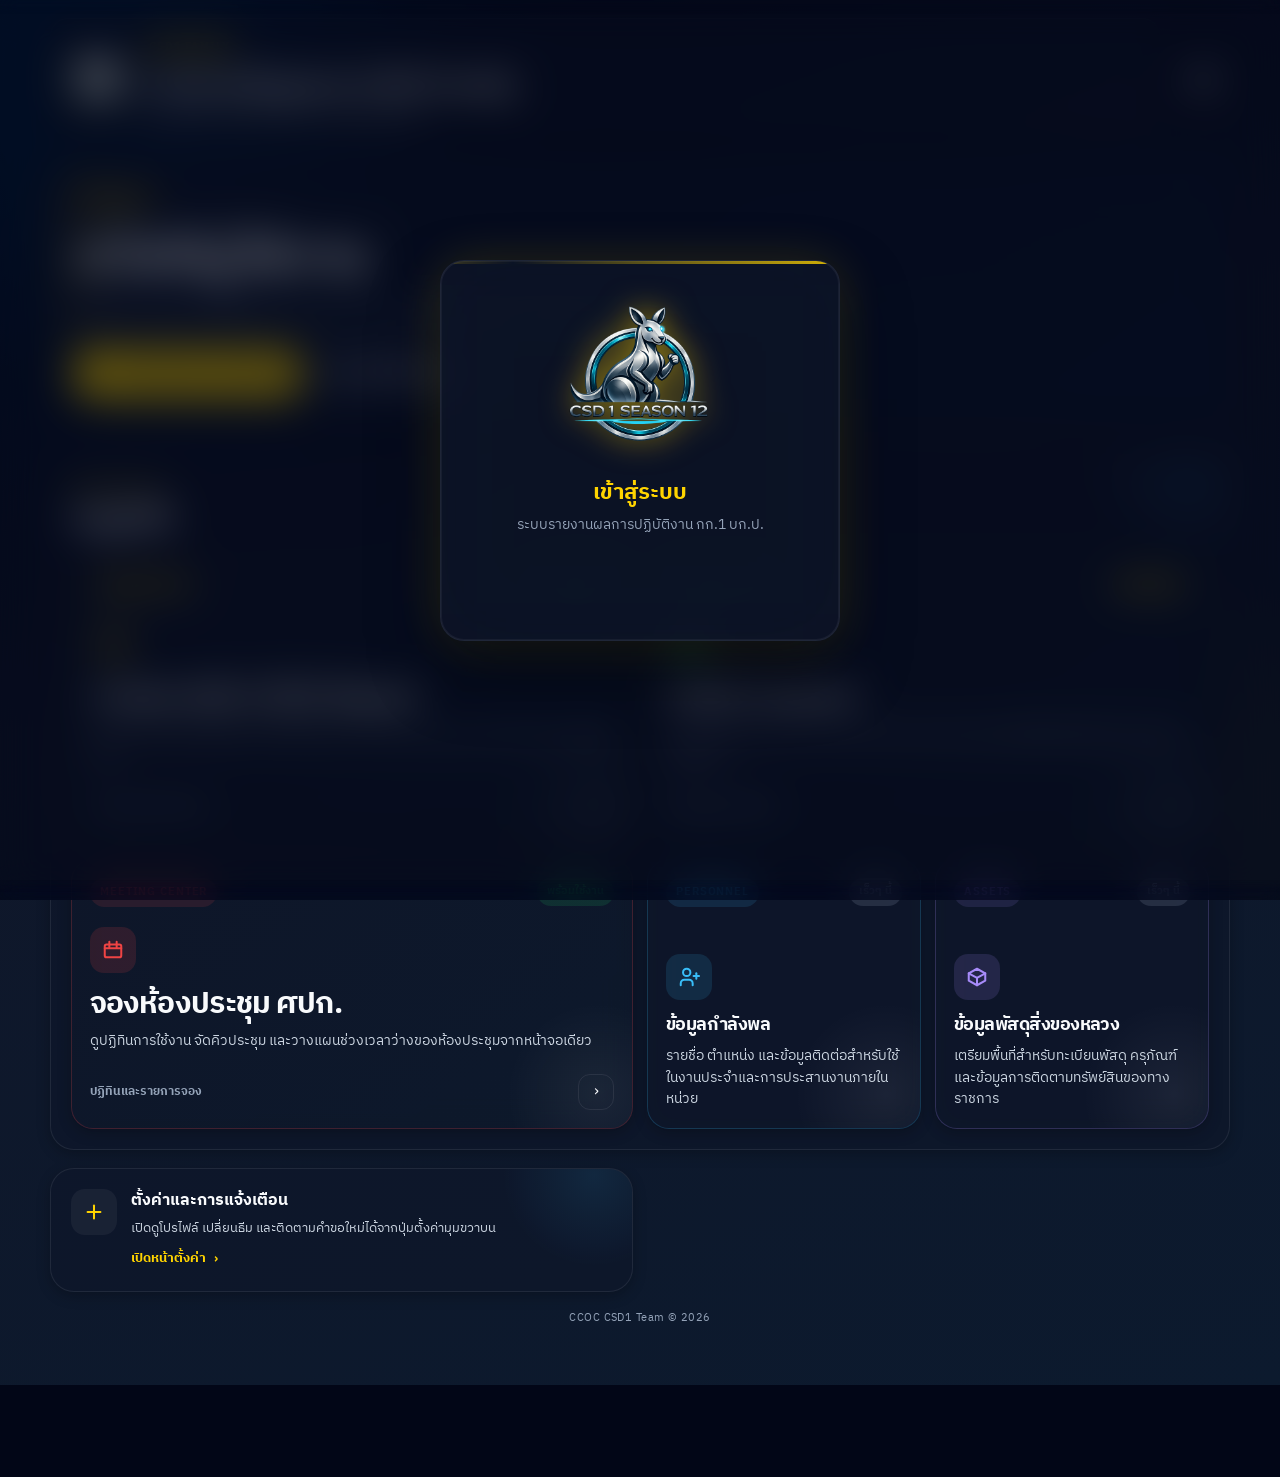
==== commit dc87bb01: "Fix: API URL update, res.status check, getDisplayValues for time format" ====
--- a/actionreport.html
+++ b/actionreport.html
@@ -3314,7 +3314,7 @@
   } catch (e) { console.error('[loadCommanderInfo] error:', e); }
 }
 
-const DEFAULT_SHEET_URL = "https://script.google.com/macros/s/AKfycbzRTP16rrmz3tUN7FqDQse7f1fDOzXx6pMuBDd6R3r5s_cnoELkVAy5opLWmwj2Unyypg/exec";
+const DEFAULT_SHEET_URL = "https://script.google.com/macros/s/AKfycbyrHFyH3SoiRCPWOT1BbVIeNSv4DJqBCrlwTUupp5xGXBGq_ZvXTJBhN9Cb5C7RoSfcug/exec";
 const EDIT_REQUEST_CONTEXT_KEY = 'CSD1_EDIT_REQUEST_CONTEXT';
 const EDIT_REQUEST_CONTEXT_FALLBACK_KEY = 'CSD1_EDIT_REQUEST_CONTEXT_SESSION';
 const CHANGE_REQUEST_POPUP_KEY = 'CSD1_PENDING_CHANGE_REQUEST_POPUP';
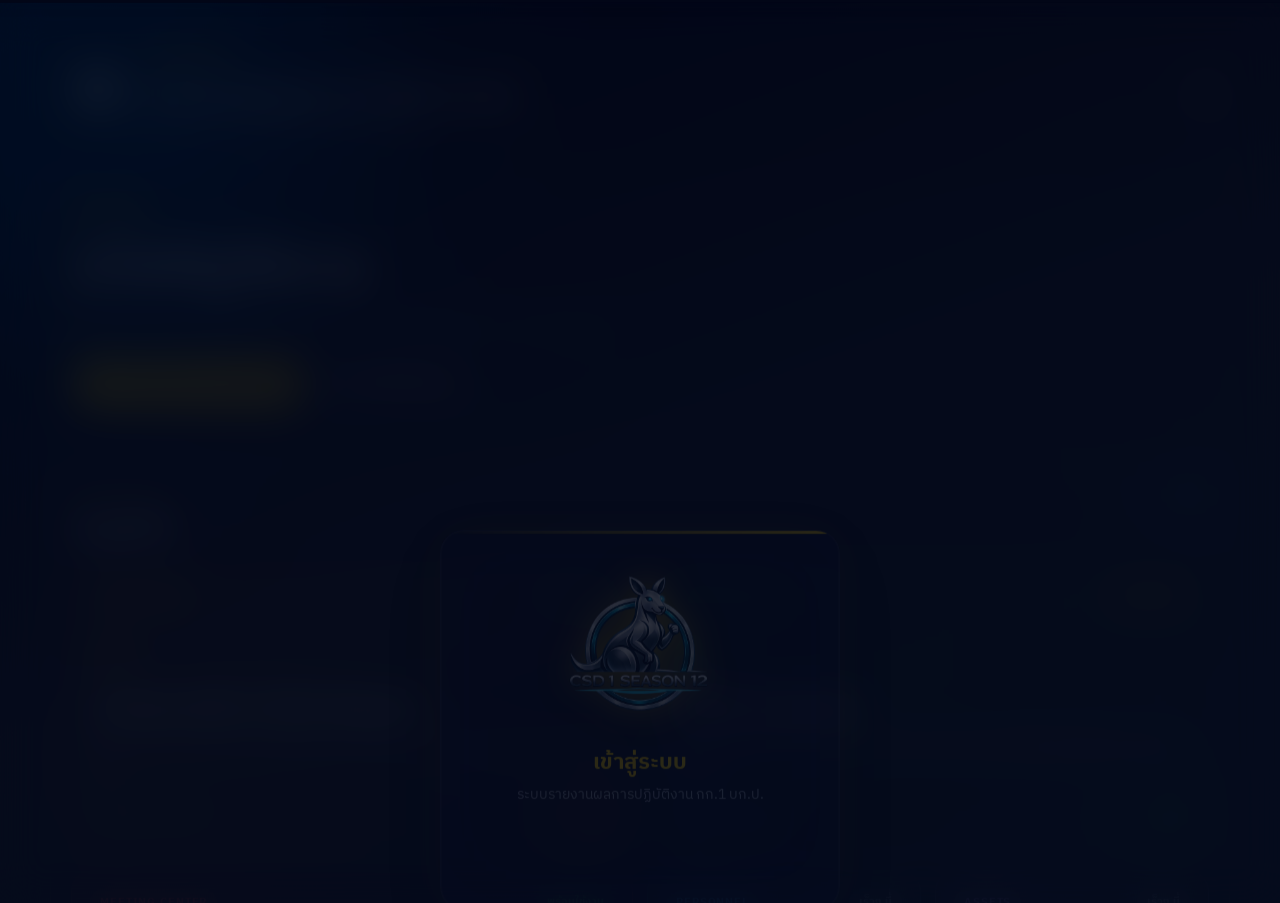
==== commit f6238f1f: "feat: public access for dashboard/compare/rank + actionreport redesign + iOS standalone download fix" ====
--- a/actionreport.html
+++ b/actionreport.html
@@ -28,9 +28,9 @@
 <style>
 /* ==================== THEME VARIABLES ==================== */
 :root {
-  --radius: 16px;
-  --radius-sm: 10px;
-  --transition: 0.3s cubic-bezier(0.4, 0, 0.2, 1);
+  --radius: 20px;
+  --radius-sm: 12px;
+  --transition: 0.28s cubic-bezier(0.4, 0, 0.2, 1);
 }
 
 [data-theme="dark"] {
@@ -47,18 +47,19 @@
   --danger-bg: rgba(239,68,68,0.12);
   --text: #f1f5f9;
   --text-secondary: #cbd5e1;
-  --text-muted: #64748b;
+  --text-muted: #94a3b8;
   --border: rgba(255,255,255,0.08);
-  --border-accent: rgba(255,212,0,0.2);
-  --card-bg: rgba(15, 23, 42, 0.7);
+  --border-accent: rgba(255,212,0,0.22);
+  --border-strong: rgba(255,212,0,0.22);
+  --card-bg: rgba(15, 23, 42, 0.72);
   --card-bg-solid: #1e293b;
   --input-bg: rgba(0,0,0,0.25);
   --input-bg-focus: rgba(0,0,0,0.35);
-  --body-bg: linear-gradient(160deg, #020617 0%, #0f172a 40%, #0c1a2e 100%);
+  --body-bg: radial-gradient(ellipse 60% 40% at 0% 0%, rgba(0, 60, 130, 0.65) 0%, transparent 60%), radial-gradient(ellipse 40% 30% at 100% 100%, rgba(255, 212, 0, 0.06) 0%, transparent 55%), linear-gradient(160deg, #020617 0%, #0f172a 40%, #0c1a2e 100%);
   --header-bg: transparent;
-  --shadow-sm: 0 2px 8px rgba(0,0,0,0.3);
-  --shadow-md: 0 8px 25px rgba(0,0,0,0.4);
-  --shadow-lg: 0 15px 40px rgba(0,0,0,0.5);
+  --shadow-sm: 0 4px 14px rgba(0,0,0,0.24);
+  --shadow-md: 0 18px 45px rgba(0,0,0,0.35);
+  --shadow-lg: 0 28px 60px rgba(0,0,0,0.5);
   --toast-bg: #1e293b;
   --overlay: rgba(2, 6, 23, 0.85);
 }
@@ -80,15 +81,16 @@
   --text-muted: #64748b;
   --border: rgba(0,0,0,0.1);
   --border-accent: rgba(180,140,0,0.25);
-  --card-bg: rgba(255,255,255,0.8);
+  --border-strong: rgba(180,140,0,0.22);
+  --card-bg: rgba(255,255,255,0.86);
   --card-bg-solid: #ffffff;
   --input-bg: rgba(0,0,0,0.04);
   --input-bg-focus: rgba(0,0,0,0.06);
-  --body-bg: #ffffff;
+  --body-bg: radial-gradient(circle at top left, rgba(255, 212, 0, 0.06), transparent 30%), linear-gradient(160deg, #eef5fb 0%, #f8fbff 50%, #e8f0f9 100%);
   --header-bg: transparent;
-  --shadow-sm: 0 2px 8px rgba(0,0,0,0.06);
-  --shadow-md: 0 8px 25px rgba(0,0,0,0.08);
-  --shadow-lg: 0 15px 40px rgba(0,0,0,0.12);
+  --shadow-sm: 0 6px 18px rgba(15,23,42,0.08);
+  --shadow-md: 0 18px 40px rgba(15,23,42,0.12);
+  --shadow-lg: 0 28px 60px rgba(15,23,42,0.18);
   --toast-bg: #1e293b;
   --overlay: rgba(0, 0, 0, 0.5);
 }
@@ -108,7 +110,7 @@
   color: var(--text);
   min-height: 100vh;
   min-height: 100dvh;
-  line-height: 1.6;
+  line-height: 1.55;
   transition: background 0.5s, color 0.3s;
   overscroll-behavior: none;
   -webkit-tap-highlight-color: transparent;
@@ -120,6 +122,10 @@
 }
 
 /* ==================== ANIMATIONS ==================== */
+@keyframes pageIn {
+  from { opacity: 0; transform: translateY(10px); }
+  to { opacity: 1; transform: none; }
+}
 @keyframes fadeIn {
   from { opacity: 0; transform: translateY(12px); }
   to { opacity: 1; transform: translateY(0); }
@@ -279,19 +285,19 @@
 }
 
 .header h1 {
-  /* เพิ่มขนาดหัวข้อหลักจาก 1.35rem เป็น 1.6rem */
-  font-size: 1.6rem; 
-  margin-top: 0; /* บังคับไม่ให้มีระยะขอบบน */
+  font-size: clamp(1.5rem, 4vw, 2rem);
+  margin-top: 0;
   font-weight: 800;
   color: #FFD400;
-  letter-spacing: 0.03em;
+  letter-spacing: -0.02em;
+  line-height: 1.1;
 }
 
 .header p {
-  /* เพิ่มขนาดหัวข้อรองจาก 0.85rem เป็น 0.95rem */
-  font-size: 0.95rem; 
+  font-size: 0.94rem;
   color: #94a3b8;
-  margin-top: 0.1rem; /* ขยับให้ชิดหัวข้อหลักมากขึ้น */
+  margin-top: 0.15rem;
+  letter-spacing: 0.01em;
 }
 
 /* User info bar - Glassmorphism */
@@ -1138,6 +1144,7 @@
   max-width: 760px;
   margin: 0 auto;
   padding: 1.25rem 1rem 3rem;
+  animation: pageIn 0.35s cubic-bezier(0.22, 1, 0.36, 1) both;
 }
 
 /* ==================== STEPPER ==================== */
@@ -1145,6 +1152,19 @@
   display: flex;
   justify-content: center;
   margin: 1.25rem 0 1.75rem;
+  background: rgba(255, 255, 255, 0.04);
+  border: 1px solid rgba(255, 255, 255, 0.08);
+  border-radius: 999px;
+  padding: 0.85rem 1.5rem;
+  backdrop-filter: blur(16px);
+  -webkit-backdrop-filter: blur(16px);
+  max-width: 420px;
+  margin-left: auto;
+  margin-right: auto;
+}
+[data-theme="light"] .stepper {
+  background: rgba(0, 38, 75, 0.05);
+  border-color: rgba(0, 38, 75, 0.1);
 }
 .step {
   flex: 1;
@@ -1195,9 +1215,11 @@
 }
 .step-label {
   margin-top: 0.4rem;
-  font-size: 0.72rem;
-  font-weight: 500;
+  font-size: 0.68rem;
+  font-weight: 700;
   color: var(--text-muted);
+  letter-spacing: 0.05em;
+  text-transform: uppercase;
   transition: color 0.3s;
 }
 .step.active .step-label { color: #FFD400; font-weight: 600; }
@@ -1298,43 +1320,67 @@
 
 /* ==================== CARD ==================== */
 .card {
-  background: var(--card-bg);
+  position: relative;
+  overflow: hidden;
+  background: rgba(15, 23, 42, 0.55);
   border-radius: var(--radius);
   padding: 1.75rem;
   margin-bottom: 1.25rem;
-  border: 1px solid var(--border);
-  backdrop-filter: blur(12px);
-  box-shadow: var(--shadow-md);
-  animation: fadeIn 0.35s ease;
-  transition: transform 0.3s, box-shadow 0.3s, border-color 0.3s;
+  border: 1px solid rgba(255, 255, 255, 0.07);
+  border-top-color: rgba(255, 212, 0, 0.18);
+  backdrop-filter: blur(20px) saturate(140%);
+  -webkit-backdrop-filter: blur(20px) saturate(140%);
+  box-shadow: var(--shadow-sm);
+  animation: fadeIn 0.35s cubic-bezier(0.22, 1, 0.36, 1) both;
+  transition: transform var(--transition), box-shadow var(--transition), border-color var(--transition);
+}
+.card::before {
+  content: '';
+  position: absolute;
+  top: 0; left: 15%; right: 15%;
+  height: 1px;
+  background: linear-gradient(90deg, transparent, rgba(255, 212, 0, 0.45), transparent);
+  pointer-events: none;
 }
 .card:hover {
   transform: translateY(-2px);
-  box-shadow: var(--shadow-lg), 0 0 20px var(--accent-glow-soft);
-  border-color: var(--border-accent);
+  box-shadow: var(--shadow-md), 0 0 28px rgba(255, 212, 0, 0.05);
+  border-top-color: rgba(255, 212, 0, 0.35);
+}
+[data-theme="light"] .card {
+  background: rgba(255, 255, 255, 0.75);
+  border-color: rgba(0, 0, 0, 0.06);
+  border-top-color: rgba(180, 140, 0, 0.22);
+}
+[data-theme="light"] .card::before {
+  background: linear-gradient(90deg, transparent, rgba(180, 140, 0, 0.4), transparent);
 }
 
 .card-title {
-  font-size: 1.05rem;
-  font-weight: 700;
+  font-size: 1.19rem;
+  font-weight: 800;
   color: #FFD400;
-  margin-bottom: 1.2rem;
+  letter-spacing: -0.01em;
+  margin-bottom: 1.25rem;
   padding-bottom: 0.75rem;
-  border-bottom: 1px solid var(--border-accent);
+  border-bottom: 1px solid rgba(255, 212, 0, 0.12);
   display: flex;
   align-items: center;
   gap: 0.5rem;
 }
-.card-title .icon { font-size: 1.15rem; }
+[data-theme="light"] .card-title { color: #a07800; border-bottom-color: rgba(160,120,0,0.15); }
+.card-title .icon { font-size: 1.1rem; }
 
 /* ==================== FORM FIELDS ==================== */
 .field { margin-bottom: 1rem; }
 .field label {
   display: block;
-  font-size: 0.85rem;
-  font-weight: 600;
-  color: var(--text-secondary);
-  margin-bottom: 0.35rem;
+  font-size: 0.72rem;
+  font-weight: 700;
+  color: var(--text-muted);
+  margin-bottom: 0.4rem;
+  text-transform: uppercase;
+  letter-spacing: 0.06em;
 }
 .field label .req { color: var(--danger); margin-left: 2px; }
 
@@ -2008,18 +2054,28 @@
 
 .feature-announcement-card {
   width: min(760px, 96vw);
-  border-radius: 24px;
-  border: 1px solid rgba(255, 212, 0, 0.46);
-  background: linear-gradient(180deg, #00264B 0%, #001a33 43%, #020717 43%, #020717 100%);
+  border-radius: 28px;
+  border: 1px solid rgba(255, 212, 0, 0.38);
+  background: linear-gradient(160deg, rgba(0, 22, 58, 0.98) 0%, rgba(5, 18, 44, 0.97) 55%, rgba(2, 10, 30, 0.99) 100%);
   box-shadow:
     0 0 0 1px rgba(255, 212, 0, 0.12),
-    0 28px 70px rgba(0, 0, 0, 0.65),
-    0 0 60px rgba(255, 212, 0, 0.08);
+    0 32px 80px rgba(0, 0, 0, 0.7),
+    0 0 70px rgba(255, 212, 0, 0.08);
   overflow: hidden;
   transform: translateY(24px) scale(0.93);
   transition: transform 0.45s cubic-bezier(0.16, 1, 0.3, 1);
   position: relative;
   animation: cardBorderGlow 3.2s ease-in-out infinite;
+}
+
+.feature-announcement-card::before {
+  content: '';
+  position: absolute;
+  inset: -35% -15% auto -15%;
+  height: 65%;
+  background: radial-gradient(ellipse, rgba(255, 212, 0, 0.18), transparent 62%);
+  pointer-events: none;
+  z-index: 0;
 }
 
 .feature-announcement-card::after {
@@ -2029,6 +2085,7 @@
   border-radius: inherit;
   pointer-events: none;
   opacity: 0;
+  z-index: 2;
   background: linear-gradient(
     120deg,
     rgba(255, 255, 255, 0) 0%,
@@ -2084,8 +2141,10 @@
   display: grid;
   grid-template-columns: 1.15fr 0.85fr;
   gap: 1rem;
-  padding: 1.25rem 1.3rem 1rem;
+  padding: 1.6rem 1.5rem 1.25rem;
   align-items: center;
+  position: relative;
+  z-index: 1;
 }
 
 .feature-announcement-badge {
@@ -2194,7 +2253,13 @@
 }
 
 .feature-announcement-body {
-  padding: 1rem 1.3rem 1.25rem;
+  padding: 1.1rem 1.5rem 1.4rem;
+  position: relative;
+  z-index: 1;
+  border-top: 1px solid rgba(255, 212, 0, 0.15);
+  background: rgba(0, 0, 0, 0.18);
+  backdrop-filter: blur(8px);
+  -webkit-backdrop-filter: blur(8px);
 }
 
 .feature-announcement-list {
@@ -2276,12 +2341,12 @@
 }
 
 [data-theme="light"] .feature-announcement-card {
-  border-color: rgba(255, 212, 0, 0.46);
-  background: linear-gradient(180deg, #00264B 0%, #001a33 43%, #ffffff 43%, #ffffff 100%);
+  border-color: rgba(255, 212, 0, 0.44);
+  background: linear-gradient(160deg, rgba(0, 22, 58, 0.97) 0%, rgba(5, 18, 44, 0.95) 55%, rgba(2, 10, 30, 0.98) 100%);
   box-shadow:
-    0 0 0 1px rgba(255, 212, 0, 0.12),
-    0 26px 60px rgba(0, 0, 0, 0.22),
-    0 0 60px rgba(255, 212, 0, 0.06);
+    0 0 0 1px rgba(255, 212, 0, 0.14),
+    0 28px 65px rgba(0, 0, 0, 0.3),
+    0 0 60px rgba(255, 212, 0, 0.07);
 }
 
 [data-theme="light"] .feature-announcement-close {
@@ -2600,6 +2665,8 @@
 [data-theme="light"] .bottom-bar-veil {
   background: rgba(241, 245, 249, 0.38);
 }
+
+
 </style>
 <link rel="stylesheet" href="sidebar-account.css">
 <link rel="stylesheet" href="buttons-legacy.css">
